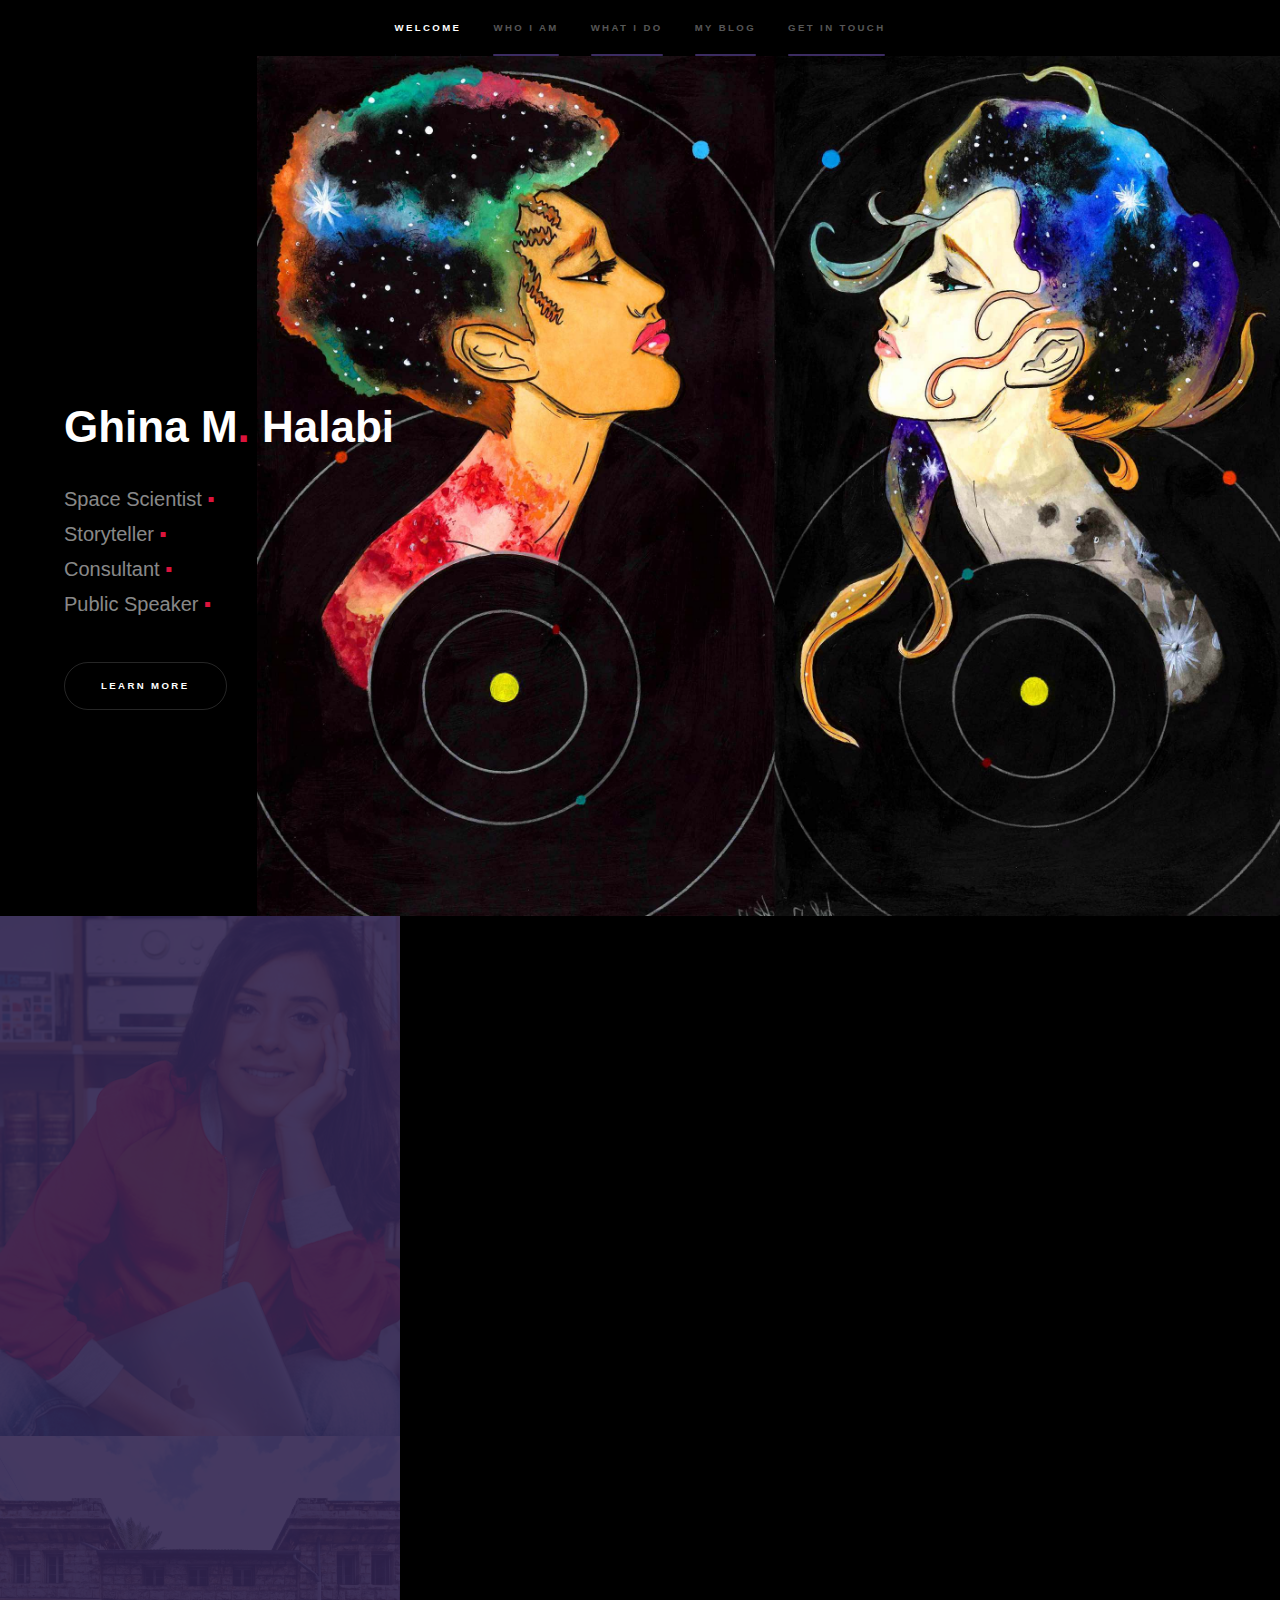
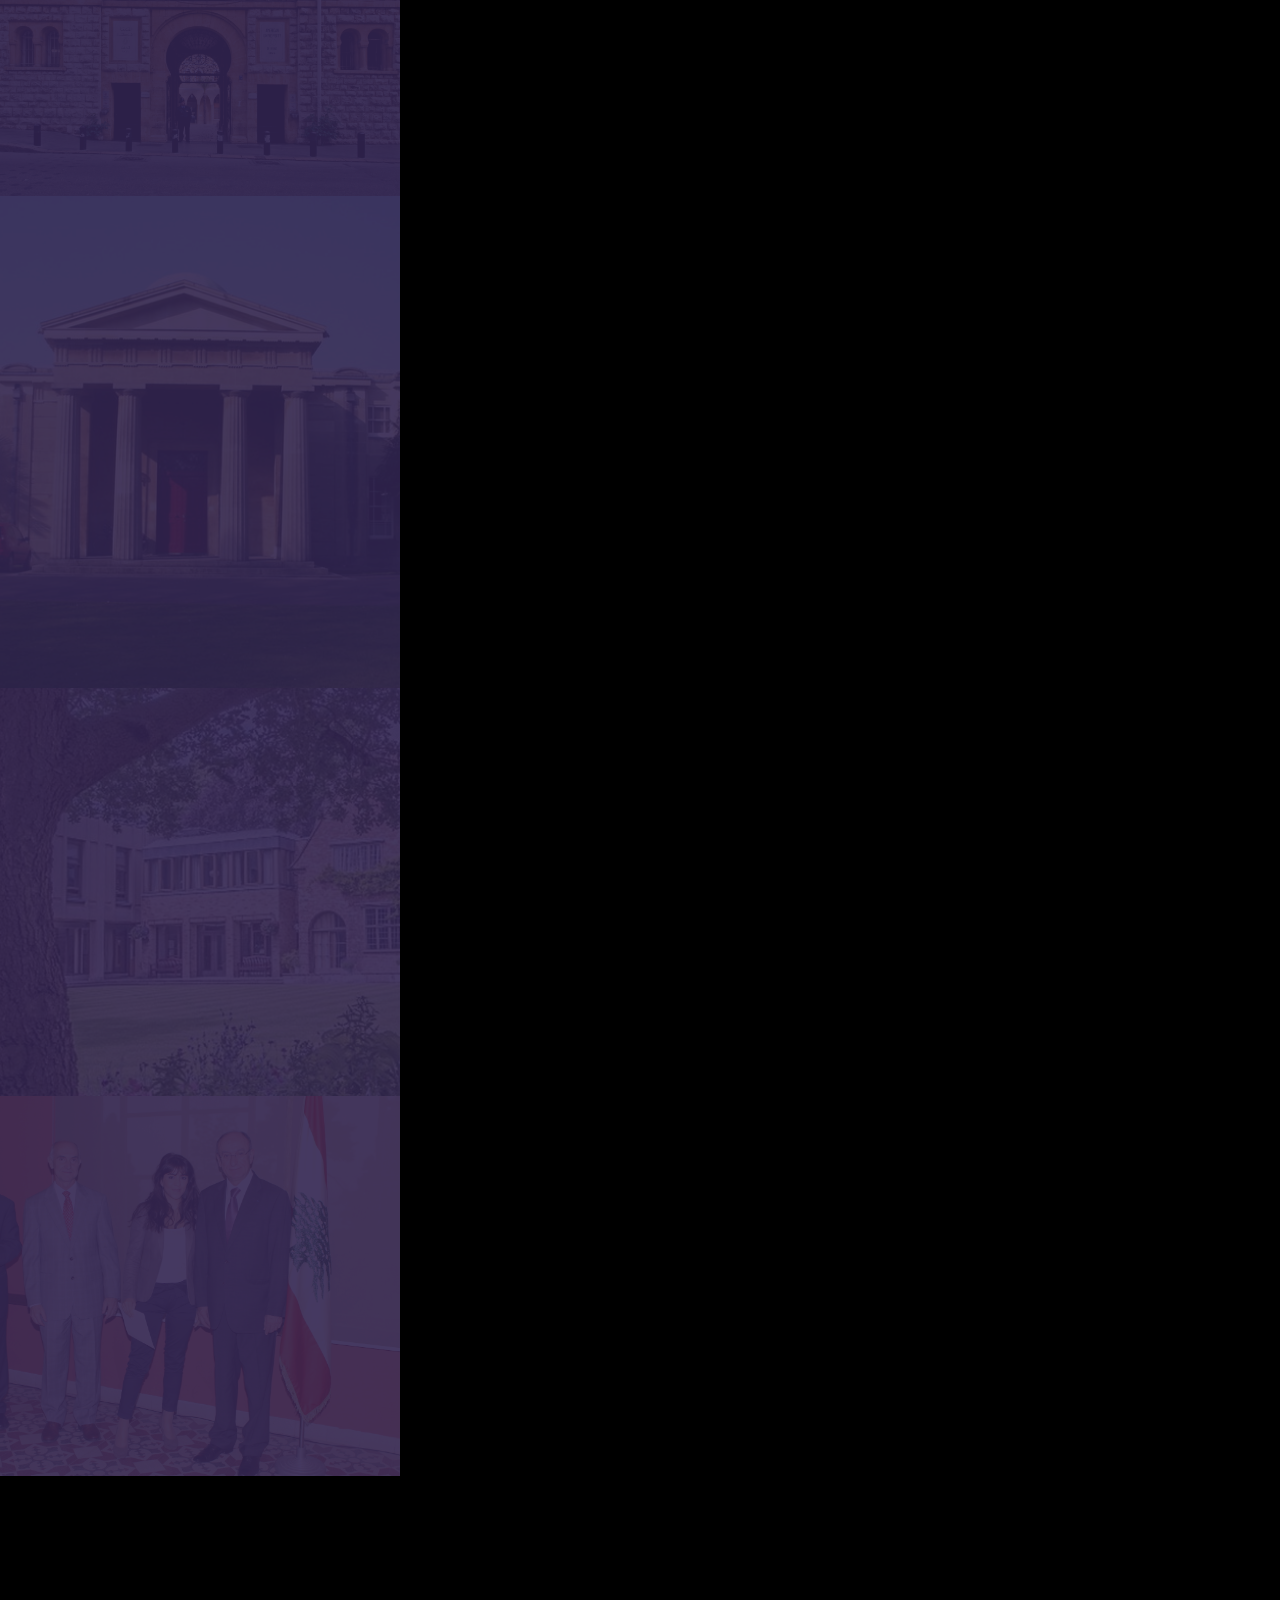
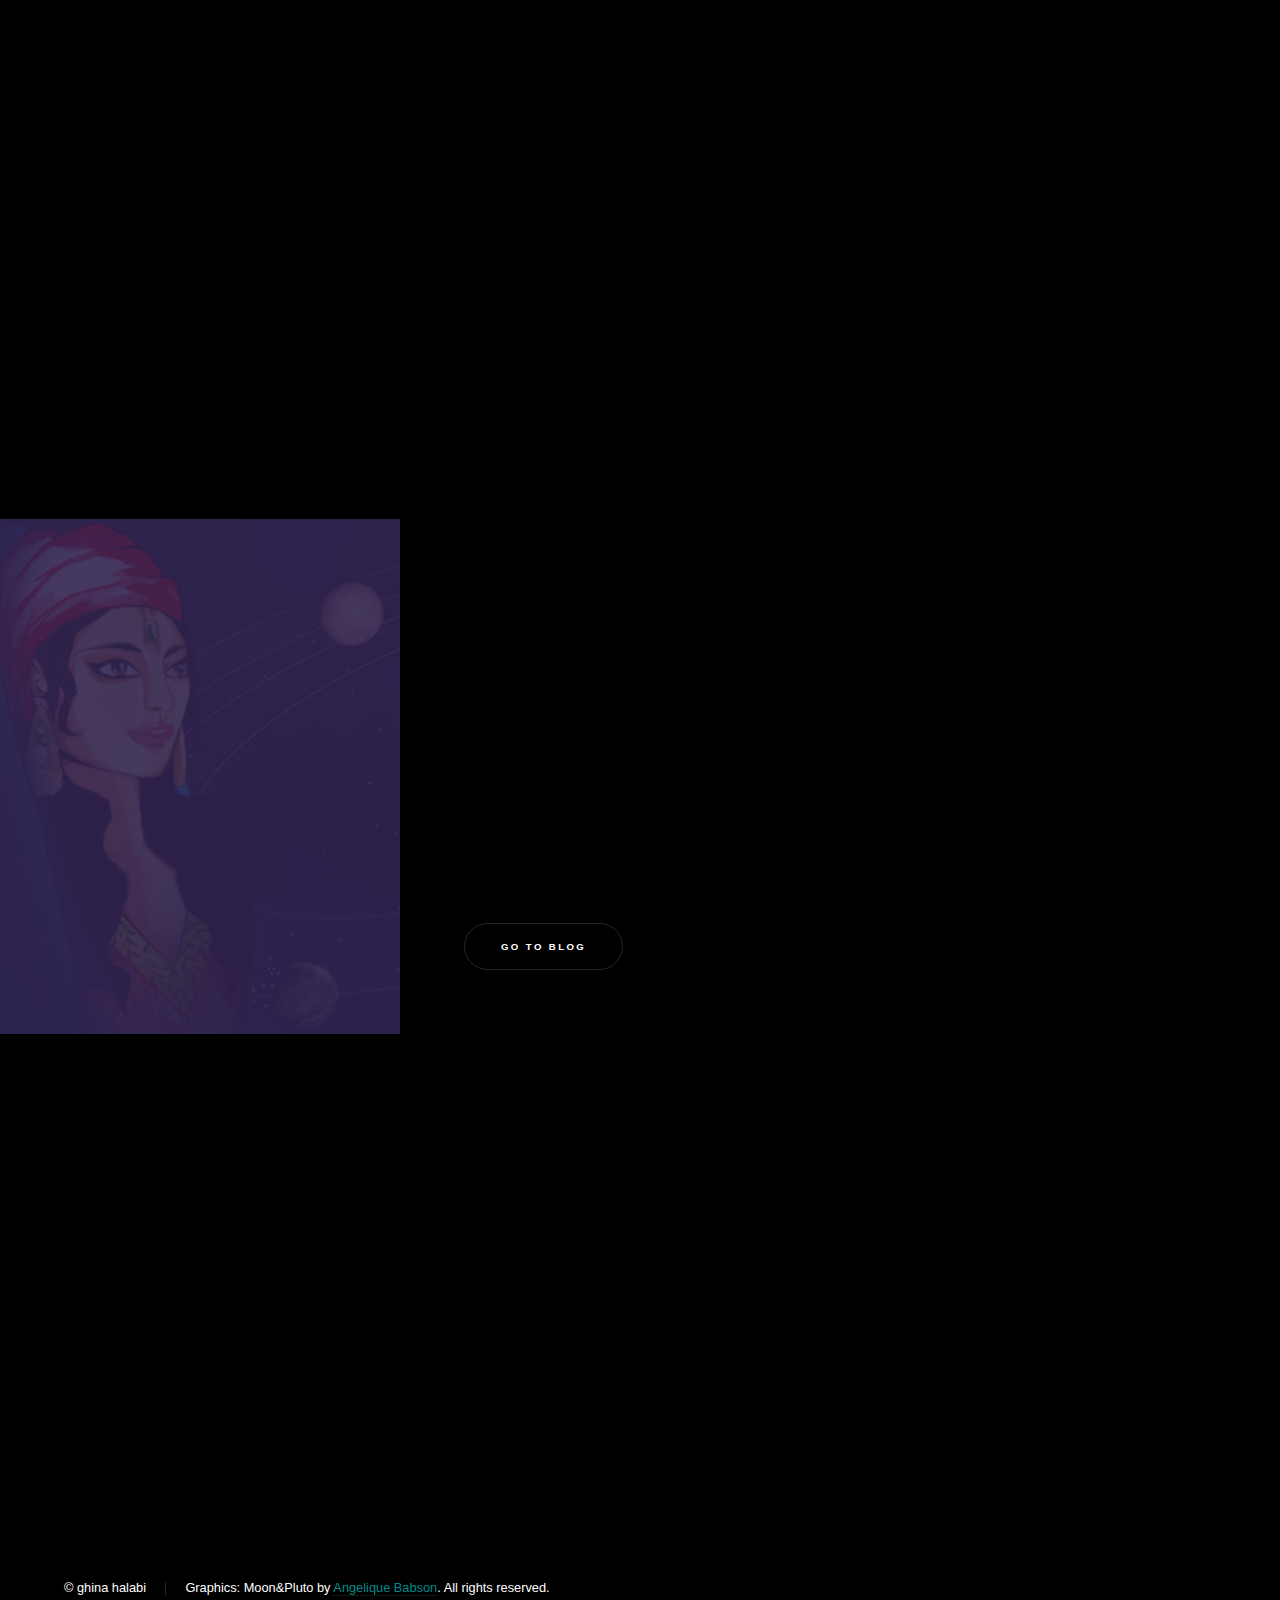
==== index.html @ 8f96b7fb "uodate awards" ====
<!DOCTYPE HTML>
<!--
	Hyperspace by HTML5 UP
	html5up.net | @ajlkn
	Free for personal and commercial use under the CCA 3.0 license (html5up.net/license)
-->
<html>
	<head>
		<title>Ghina M. Halabi</title>
		<meta charset="utf-8" />
		<meta name="viewport" content="width=device-width, initial-scale=1, user-scalable=no" />
		<link rel="stylesheet" href="assets/css/main.css" />
		<noscript><link rel="stylesheet" href="assets/css/noscript.css" /></noscript>
		<link rel="shortcut icon" type="image/x-icon" href="favicon.ico" />
	</head>
	<body class="is-preload">

		<!-- Sidebar -->
			<section id="sidebar">
				<div class="inner">
					<nav>
						<ul>
							<li><a href="#intro">Welcome</a></li>
							<li><a href="#one">Who I am</a></li>
							<li><a href="#two">What I do</a></li>
							<li><a href="#three">My Blog</a></li>
							<li><a href="#four">Get in touch</a></li>
						</ul>
					</nav>
				</div>
			</section>

		<!-- Wrapper -->
			<div id="wrapper">

				<!-- Intro -->
					<section id="intro" class="wrapper style1 fullscreen fade-up">
						<div class="inner">
							<h1><br><br>Ghina M<font color="Crimson">.</font> Halabi</h1>
							<p>Space Scientist <font color="Crimson">&#x25aa;</font><br> Storyteller <font color="Crimson">&#x25aa;</font><br> Consultant <font color="Crimson">&#x25aa;</font><br> Public Speaker <font color="Crimson">&#x25aa;</font></p>
							<ul class="actions">
								<li><a href="#one" class="button scrolly">Learn more</a></li>
							</ul>
						</div>
					</section>

				<!-- One -->
					<section id="one" class="wrapper style2 spotlights">
						<section>
							<a href="#" class="image"><img src="images/pic00.png" alt="" data-position="center center" /></a>
							<div class="content">
								<div class="inner">
									<p>I'm a space scientist exploring stars and their exotic adventures at the Institute of Astronomy, and a Research Fellow at Wolfson College, University of Cambridge. I also coach and consult on communication, public speaking and differentiation strategies with storytelling.<br> Being the first person to obtain a doctorate in astrophysics from a Lebanese institution highlights my duty as a role model and inspires my gender advocacy work in STEM. Always eager to share my knowledge and passion, I'm an educator, mentor and a storyteller on my blog <a href="http://www.shespeaksscience.com" target="_blank"> <font color="DarkCyan"> Scheherazade Speaks Science</font></a>, that was awarded the Cambridge University Public Engagement Starter Fund 2018.<br> Public speaking has been a thrilling and integral part of my professional life.  I'm an invited speaker on the <a href="https://www.youtube.com/watch?v=QgrHu53Dxmg" target="_blank"> <font color="DarkCyan">TEDx stage</font></a>, at the UN, at international astronomy conferences. I give keynote addresses at various interdisciplinary forums, and get frequently featured in the <a href="http://www.ghina.co.uk/media.html" target="_blank"> <font color="DarkCyan">media</font></a> and on <a href="https://businessofstory.com/podcast/female-scientists/" target="_blank"> <font color="DarkCyan">podcast interviews</font></a>.<br>
When not pursuing stellar endeavours 🔭✨, jogging 🏃🏻‍, gardening🌱or making my signature granola🥣, I would be sailing ⛵with my husband in the English wind!</p>

								</div>
							</div>
						</section>
						<section>
							<a href="#" class="image"><img src="images/pic01.jpg" alt="" data-position="center center" /></a>
							<div class="content">
								<div class="inner">
									<h2>EDUCATION</h2>
									<p>Ph.D. in Astrophysics, <a href="http://www.aub.edu.lb/" target="_blank"> <font color="DarkCyan"> American University of Beirut</font></a><br>
								MSc. in Physics,  <a href="http://www.aub.edu.lb/" target="_blank"> <font color="DarkCyan"> American University of Beirut</font></a><br>
								BSc. in Physics &amp Mathematics,  <a href="https://www.ul.edu.lb/" target="_blank"> <font color="DarkCyan"> Lebanese University</font></a>
				</p><p align="left"><font color="LightSlateGray" size="2"> <i>Image: American University of Beirut</font></i></font></p>

								</div>
							</div>
						</section>
						<section>
							<a href="#" class="image"><img src="images/pic02.jpg" alt="" data-position="top center" /></a>
							<div class="content">
								<div class="inner">
									<h2>WORK</h2>
									PRESENT<br>
										Research Scientist, <a href="http://www.ast.cam.ac.uk/" target="_blank"> <font color="DarkCyan"> Institute of Astronomy, University of Cambridge</font></a><br>
									  Masters Project Supervisor,  <a href="http://www.ast.cam.ac.uk/" target="_blank"> <font color="DarkCyan"> Institute of Astronomy, University of Cambridge</font></a><br>
										Course Supervisor,  <a href="https://www.chu.cam.ac.uk/" target="_blank"> <font color="DarkCyan"> Churchill College, University of Cambridge</font></a><br>
 									<br>
									PAST<br>
									Lecturer &amp Research Fellow,  <a href="http://www.aub.edu.lb/" target="_blank"> <font color="DarkCyan"> American University of Beirut</font></a><br>
								  Physics course &amp lab instructor,  <a href="http://www.aub.edu.lb/" target="_blank"> <font color="DarkCyan"> American University of Beirut</font></a><br>
								  Physics lab instructor,  <a href="http://www.lau.edu.lb/" target="_blank"> <font color="DarkCyan"> Lebanese American University</font></a><br>
			      			<br>
								<p align="left"><font color="LightSlateGray" size="2"> <i>Image: Institute of Astronomy, Observatory building</i></font></p>

								</div>
							</div>
						</section>
						<section>
							<a href="#" class="image"><img src="images/pic03.jpg" alt="" data-position="25% 25%" /></a>
							<div class="content">
								<div class="inner">
									<h2>PROFESSIONAL ASSOCIATIONS</h2>
									Junior Research Fellow,  <a href="http://www.wolfson.cam.ac.uk/" target="_blank"> <font color="DarkCyan"> Wolfson College, University of Cambridge</font></a><br>
								  Royal Astronomical Society Fellow,  <a href="https://www.ras.org.uk/" target="_blank"> <font color="DarkCyan"> Royal Astronomical Society</font></a><br>
 									University Representation &amp Policy Officer (STEM),  <a href="http://www.pdoc.cam.ac.uk/" target="_blank"> <font color="DarkCyan"> Postdocs of Cambridge Society</font></a><br>
							    Equality &amp Diversity Committee Member,  <a href="http://www.ast.cam.ac.uk/" target="_blank"> <font color="DarkCyan"> Institute of Astronomy</font></a><br>
							    IoA/Kavli Astro-Postdoc Committee Co-Chair &amp Founding Member,  <a href="https://sites.google.com/site/ioapostdocinfo/" target="_blank"> <font color="DarkCyan"> Postdocs at IoA</font></a><br>
								  Senior Associate,  <a href="https://www.chu.cam.ac.uk/" target="_blank"> <font color="DarkCyan"> Churchill College, University of Cambridge</font></a><br>
									<br>
									<p align="left"><font color="LightSlateGray" size="2"> <i>Image: Wolfson College</i></font></p>
									<!--<ul class="actions">
										<li><a href="generic.html" class="button">Learn more</a></li>
									</ul> -->
								</div>
							</div>
						</section>
						<section>
							<a href="#" class="image"><img src="images/pic04.jpeg" alt="" data-position="25% 25%" /></a>
							<div class="content">
								<div class="inner">
									<h2>AWARDS &amp RESEARCH GRANTS</h2>
									Public Engagement Starter Fund Award 2018, <a href="https://www.cam.ac.uk/public-engagement/information-for-staff-and-students/public-engagement-starter-fund-0" target="_blank"> <font color="DarkCyan">University of Cambridge </font></a><br>
									Doctoral Studies Award at the American University of Beirut,  <a href="http://www.cnrs.edu.lb/english/home" target="_blank"> <font color="DarkCyan">National Council for Scientific Research-Lebanon (CNRS-L)</font></a><br>
								  Doctoral research grants,  <a href="http://www.cnrs.edu.lb/english/home" target="_blank"> <font color="DarkCyan">National Council for Scientific Research-Lebanon (CNRS-L)</font></a><br>
 									Graduate Assistantship,  <a href="http://www.aub.edu.lb/" target="_blank"> <font color="DarkCyan">American University of Beirut</font></a><br>
							    <br>
									<p align="left"><font color="LightSlateGray" size="2"> <i>Image: Award ceremony with AUB President and CNRS Secretary-General</i></font></p>
									<!--<ul class="actions">
										<li><a href="generic.html" class="button">Learn more</a></li>
									</ul> -->
								</div>
							</div>
						</section>
					</section>

				<!-- Two -->
					<section id="two" class="wrapper style3 fade-up">
						<div class="inner">
							<h2>What I do</h2>
									<div class="features">
								<section>
									<span class="icon major fa-star-o"></span>
									<!-- <h3>Research</h3> -->
									<ul class="actions">
										<li><a href="research.html" class="button">Research</a></li>
									</ul></section>

								<section>
									<span class="icon major fa-balance-scale"></span>
									<!-- <h3>Gender Equality</h3> -->
									<ul class="actions">
										<li><a href="advocacy.html" class="button">Gender Advocacy</a></li>
									</ul>
								</section>
								<section>
									<span class="icon major fa-microphone"></span>
									<!-- <h3>Public Speaking</h3>-->
									<ul class="actions">
										<li><a href="speaking.html" class="button">Public Speaking</a></li>
									</ul>
								</section>
								<section>
									<span class="icon major fa-newspaper-o"></span>
									<!-- <h3>Gallery</h3> -->
									<ul class="actions">
										<li><a href="media.html" class="button">In the Media</a></li>
									</ul>
								</section>
								<section>
									<span class="icon major fa-book"></span>
									<!-- <h3>Teaching</h3> -->
									<ul class="actions">
										<li><a href="teaching.html" class="button">Teaching</a></li>
									</ul>
								</section>
								<section>
									<span class="icon major fa-slideshare"></span>
									<!-- <h3>Service &amp Engagement</h3> -->
									<ul class="actions">
										<li><a href="service.html" class="button">Service &amp Engagement</a></li>
									</ul>
								</section>
							</div>

						</div>
					</section>

					<!-- Three -->
						<section id="three" class="wrapper style2 spotlights">
							<section>
								<a href="#" class="image"><img src="images/pic05.jpg" alt="" data-position="center center" /></a>
								<div class="content">
									<div class="inner">
										<h2>Scheherazade Speaks Science</h2>
										<p>... is a science storytelling platform that aims to promote the visibility of women scientists and humanise science communication. It was awarded the Cambridge University Public Engagement Starter Fund 2018. <br>
											I write <a href="http://www.shespeaksscience.com/category/astronomy/" target="_blank"> <font color="DarkCyan"> stories about space</font></a> through a narrative format that makes it accessible and engaging to a wider audience, and invite contributions from women scientists in all STEM fields.<br>
											In the tales of<a href="https://en.wikipedia.org/wiki/One_Thousand_and_One_Nights" target="_blank"> <font color="DarkCyan"> One Thousand and One Nights</font></a>, Scheherazade the storyteller saves her life and the lives of other women with the power of story. In the 21st century, by engaging the public with her science she will spare herself and other women from the injustice of bias and inequality.<br>
										 </p>
									</div>
									<ul class="actions">
										<li><a href="http://www.shespeaksscience.com/" target="_blank" class="button">Go to blog</a></li>
									</ul>
								</div>
							</section>

						</section>

				<!-- Four -->
					<section id="four" class="wrapper style1 fade-up">
						<div class="inner">
							<h2>Let's connect</h2>
							<ul class="contact">
								<li>
									<h3>Address</h3>
									<span>Institute of Astronomy, Madingley Road <br />
									Cambridge, CB3 0HA<br />
									UK</span>
								</li>
								<li>
									<h3>Email</h3>
									<a href="mailto:contact [at] ghina.co.uk" rel="nofollow" onclick="this.href='mailto:'+'contact'+'@'+'ghina.co.uk'">contact@ghina.co.uk</a>
								</li>
								<!--<li>
									<h3>Phone</h3>
									<span>+44 (0) 1223 766691</span>
								</li>-->
								<li>
									<h3>Social</h3>
									<ul class="icons">
										<li><a href="https://www.facebook.com/ghina.m.halabi" class="fa-facebook"><span class="label">Facebook</span></a></li>
										<li><a href="mailto:ghina.m.halabi [at] gmail.com"  rel="nofollow" onclick="this.href='mailto:'+'ghina.m.halabi'+'@'+'gmail.com'" class="icon alt fa-envelope"><span class="label">Email</span></a></li>
										<li><a href="https://www.linkedin.com/in/ghinamhalabi/" class="fa-linkedin"><span class="label">LinkedIn</span></a></li>
										<li><a href="https://twitter.com/Dr_GhinaHalabi" class="fa-twitter"><span class="label">Twitter</span></a></li>
									</ul>
								</li>
							</ul>


						</div>
					</section>

			</div>

		<!-- Footer -->
			<footer id="footer" class="wrapper style1-alt">
				<div class="inner">
					<ul class="menu">
						<li><font color="white">&copy; ghina halabi</li><li>Graphics: Moon&ampPluto by <a href="https://society6.com/adrazte" target="_blank"> <font color="DarkCyan">Angelique Babson</font></a>. All rights reserved.</font></li>
					</ul>
				</div>
			</footer>

		<!-- Scripts -->
			<script src="assets/js/jquery.min.js"></script>
			<script src="assets/js/jquery.scrollex.min.js"></script>
			<script src="assets/js/jquery.scrolly.min.js"></script>
			<script src="assets/js/browser.min.js"></script>
			<script src="assets/js/breakpoints.min.js"></script>
			<script src="assets/js/util.js"></script>
			<script src="assets/js/main.js"></script>
			<!-- GA script -->
			<script>
				(function(i,s,o,g,r,a,m){i['GoogleAnalyticsObject']=r;i[r]=i[r]||function(){
				(i[r].q=i[r].q||[]).push(arguments)},i[r].l=1*new Date();a=s.createElement(o),
				m=s.getElementsByTagName(o)[0];a.async=1;a.src=g;m.parentNode.insertBefore(a,m)
				})(window,document,'script','https://www.google-analytics.com/analytics.js','ga');

				ga('create', 'UA-103970361-1', 'auto');
				ga('send', 'pageview');

			</script>
	</body>
</html>
---- assets/css/main.css ----
@import url(font-awesome.min.css);

/*
	Hyperspace by HTML5 UP
	html5up.net | @ajlkn
	Free for personal and commercial use under the CCA 3.0 license (html5up.net/license)
*/

html, body, div, span, applet, object,
iframe, h1, h2, h3, h4, h5, h6, p, blockquote,
pre, a, abbr, acronym, address, big, cite,
code, del, dfn, em, img, ins, kbd, q, s, samp,
small, strike, strong, sub, sup, tt, var, b,
u, i, center, dl, dt, dd, ol, ul, li, fieldset,
form, label, legend, table, caption, tbody,
tfoot, thead, tr, th, td, article, aside,
canvas, details, embed, figure, figcaption,
footer, header, hgroup, menu, nav, output, ruby,
section, summary, time, mark, audio, video {
	margin: 0;
	padding: 0;
	border: 0;
	font-size: 100%;
	font: inherit;
	vertical-align: baseline;}

article, aside, details, figcaption, figure,
footer, header, hgroup, menu, nav, section {
	display: block;}

body {
	line-height: 1;
}

ol, ul {
	list-style: none;
}

blockquote, q {
	quotes: none;
}

	blockquote:before, blockquote:after, q:before, q:after {
		content: '';
		content: none;
	}

table {
	border-collapse: collapse;
	border-spacing: 0;
}

body {
	-webkit-text-size-adjust: none;
}

mark {
	background-color: transparent;
	color: inherit;
}

input::-moz-focus-inner {
	border: 0;
	padding: 0;
}

input, select, textarea {
	-moz-appearance: none;
	-webkit-appearance: none;
	-ms-appearance: none;
	appearance: none;
}

/* Basic */

	@-ms-viewport {
		width: device-width;
	}

	body {
		-ms-overflow-style: scrollbar;
	}

	@media screen and (max-width: 480px) {

		html, body {
			min-width: 320px;
		}

	}

	html {
		box-sizing: border-box;
	}

	*, *:before, *:after {
		box-sizing: inherit;
	}

	body {
		background: #312450;
	}

		body.is-preload *, body.is-preload *:before, body.is-preload *:after {
			-moz-animation: none !important;
			-webkit-animation: none !important;
			-ms-animation: none !important;
			animation: none !important;
			-moz-transition: none !important;
			-webkit-transition: none !important;
			-ms-transition: none !important;
			transition: none !important;
		}

/* Type */

	body, input, select, textarea {
		color: rgba(255, 255, 255, 0.55);
		font-family: Arial, Helvetica, sans-serif;
		font-size: 16.5pt;
		font-weight: normal;
		line-height: 1.75;
	}

		@media screen and (max-width: 1680px) {

			body, input, select, textarea {
				font-size: 13pt;
			}

		}

		@media screen and (max-width: 1280px) {

			body, input, select, textarea {
				font-size: 12pt;
			}

		}

		@media screen and (max-width: 360px) {

			body, input, select, textarea {
				font-size: 11pt;
			}

		}

	a {
		-moz-transition: color 0.2s ease, border-bottom-color 0.2s ease;
		-webkit-transition: color 0.2s ease, border-bottom-color 0.2s ease;
		-ms-transition: color 0.2s ease, border-bottom-color 0.2s ease;
		transition: color 0.2s ease, border-bottom-color 0.2s ease;
		border-bottom: dotted 1px rgba(255, 255, 255, 0.35);
		color: inherit;
		text-decoration: none;
	}

		a:hover {
			border-bottom-color: transparent;
			color: #ffffff;
		}

	strong, b {
		color: #ffffff;
		font-weight: bold;
	}

	em, i {
		font-style: italic;
	}

	p {
		margin: 0 0 2em 0;
	}

	h1, h2, h3, h4, h5, h6 {
		color: #ffffff;
		font-weight: bold;
		line-height: 1.5;
		margin: 0 0 0.5em 0;
	}

		h1 a, h2 a, h3 a, h4 a, h5 a, h6 a {
			color: inherit;
			text-decoration: none;
		}

	h1 {
		font-size: 2.75em;
	}

		h1.major {
			margin: 0 0 1.3em 0;
			position: relative;
			padding-bottom: 0.35em;
		}

			h1.major:after {
				background-image: -moz-linear-gradient(to right, #5e42a6, #b74e91);
				background-image: -webkit-linear-gradient(to right, #5e42a6, #b74e91);
				background-image: -ms-linear-gradient(to right, #5e42a6, #b74e91);
				background-image: linear-gradient(to right, #5e42a6, #b74e91);
				-moz-transition: max-width 0.2s ease;
				-webkit-transition: max-width 0.2s ease;
				-ms-transition: max-width 0.2s ease;
				transition: max-width 0.2s ease;
				border-radius: 0.2em;
				bottom: 0;
				content: '';
				height: 0.05em;
				position: absolute;
				right: 0;
				width: 100%;
			}

	h2 {
		font-size: 1.75em;
	}

	h3 {
		font-size: 1.1em;
	}

	h4 {
		font-size: 1em;
	}

	h5 {
		font-size: 0.8em;
	}

	h6 {
		font-size: 0.6em;
	}

	@media screen and (max-width: 736px) {

		h1 {
			font-size: 2em;
		}

		h2 {
			font-size: 1.25em;
		}

		h3 {
			font-size: 1em;
		}

		h4 {
			font-size: 0.8em;
		}

		h5 {
			font-size: 0.6em;
		}

		h6 {
			font-size: 0.6em;
		}

	}

	sub {
		font-size: 0.8em;
		position: relative;
		top: 0.5em;
	}

	sup {
		font-size: 0.8em;
		position: relative;
		top: -0.5em;
	}

	blockquote {
		border-left: solid 4px rgba(255, 255, 255, 0.15);
		font-style: italic;
		margin: 0 0 2em 0;
		padding: 0.5em 0 0.5em 2em;
	}

	code {
		background: rgba(255, 255, 255, 0.05);
		border-radius: 0.25em;
		border: solid 1px rgba(255, 255, 255, 0.15);
		font-family: "Courier New", monospace;
		font-size: 0.9em;
		margin: 0 0.25em;
		padding: 0.25em 0.65em;
	}

	pre {
		-webkit-overflow-scrolling: touch;
		font-family: "Courier New", monospace;
		font-size: 0.9em;
		margin: 0 0 2em 0;
	}

		pre code {
			display: block;
			line-height: 1.75em;
			padding: 1em 1.5em;
			overflow-x: auto;
		}

	hr {
		border: 0;
		border-bottom: solid 1px rgba(255, 255, 255, 0.15);
		margin: 2em 0;
	}

		hr.major {
			margin: 3em 0;
		}

	.align-left {
		text-align: left;
	}

	.align-center {
		text-align: center;
	}

	.align-right {
		text-align: right;
	}

/* Row */

	.row {
		display: flex;
		flex-wrap: wrap;
		box-sizing: border-box;
		align-items: stretch;
	}

		.row > * {
			box-sizing: border-box;
		}

		.row.gtr-uniform > * > :last-child {
			margin-bottom: 0;
		}

		.row.aln-left {
			justify-content: flex-start;
		}

		.row.aln-center {
			justify-content: center;
		}

		.row.aln-right {
			justify-content: flex-end;
		}

		.row.aln-top {
			align-items: flex-start;
		}

		.row.aln-middle {
			align-items: center;
		}

		.row.aln-bottom {
			align-items: flex-end;
		}

		.row > .imp {
			order: -1;
		}

		.row > .col-1 {
			width: 8.3333333333%;
		}

		.row > .off-1 {
			margin-left: 8.3333333333%;
		}

		.row > .col-2 {
			width: 16.6666666667%;
		}

		.row > .off-2 {
			margin-left: 16.6666666667%;
		}

		.row > .col-3 {
			width: 25%;
		}

		.row > .off-3 {
			margin-left: 25%;
		}

		.row > .col-4 {
			width: 33.3333333333%;
		}

		.row > .off-4 {
			margin-left: 33.3333333333%;
		}

		.row > .col-5 {
			width: 41.6666666667%;
		}

		.row > .off-5 {
			margin-left: 41.6666666667%;
		}

		.row > .col-6 {
			width: 50%;
		}

		.row > .off-6 {
			margin-left: 50%;
		}

		.row > .col-7 {
			width: 58.3333333333%;
		}

		.row > .off-7 {
			margin-left: 58.3333333333%;
		}

		.row > .col-8 {
			width: 66.6666666667%;
		}

		.row > .off-8 {
			margin-left: 66.6666666667%;
		}

		.row > .col-9 {
			width: 75%;
		}

		.row > .off-9 {
			margin-left: 75%;
		}

		.row > .col-10 {
			width: 83.3333333333%;
		}

		.row > .off-10 {
			margin-left: 83.3333333333%;
		}

		.row > .col-11 {
			width: 91.6666666667%;
		}

		.row > .off-11 {
			margin-left: 91.6666666667%;
		}

		.row > .col-12 {
			width: 100%;
		}

		.row > .off-12 {
			margin-left: 100%;
		}

		.row.gtr-0 {
			margin-top: 0;
			margin-left: 0em;
		}

			.row.gtr-0 > * {
				padding: 0 0 0 0em;
			}

			.row.gtr-0.gtr-uniform {
				margin-top: 0em;
			}

				.row.gtr-0.gtr-uniform > * {
					padding-top: 0em;
				}

		.row.gtr-25 {
			margin-top: 0;
			margin-left: -0.375em;
		}

			.row.gtr-25 > * {
				padding: 0 0 0 0.375em;
			}

			.row.gtr-25.gtr-uniform {
				margin-top: -0.375em;
			}

				.row.gtr-25.gtr-uniform > * {
					padding-top: 0.375em;
				}

		.row.gtr-50 {
			margin-top: 0;
			margin-left: -0.75em;
		}

			.row.gtr-50 > * {
				padding: 0 0 0 0.75em;
			}

			.row.gtr-50.gtr-uniform {
				margin-top: -0.75em;
			}

				.row.gtr-50.gtr-uniform > * {
					padding-top: 0.75em;
				}

		.row {
			margin-top: 0;
			margin-left: -1.5em;
		}

			.row > * {
				padding: 0 0 0 1.5em;
			}

			.row.gtr-uniform {
				margin-top: -1.5em;
			}

				.row.gtr-uniform > * {
					padding-top: 1.5em;
				}

		.row.gtr-150 {
			margin-top: 0;
			margin-left: -2.25em;
		}

			.row.gtr-150 > * {
				padding: 0 0 0 2.25em;
			}

			.row.gtr-150.gtr-uniform {
				margin-top: -2.25em;
			}

				.row.gtr-150.gtr-uniform > * {
					padding-top: 2.25em;
				}

		.row.gtr-200 {
			margin-top: 0;
			margin-left: -3em;
		}

			.row.gtr-200 > * {
				padding: 0 0 0 3em;
			}

			.row.gtr-200.gtr-uniform {
				margin-top: -3em;
			}

				.row.gtr-200.gtr-uniform > * {
					padding-top: 3em;
				}

		@media screen and (max-width: 1680px) {

			.row {
				display: flex;
				flex-wrap: wrap;
				box-sizing: border-box;
				align-items: stretch;
			}

				.row > * {
					box-sizing: border-box;
				}

				.row.gtr-uniform > * > :last-child {
					margin-bottom: 0;
				}

				.row.aln-left {
					justify-content: flex-start;
				}

				.row.aln-center {
					justify-content: center;
				}

				.row.aln-right {
					justify-content: flex-end;
				}

				.row.aln-top {
					align-items: flex-start;
				}

				.row.aln-middle {
					align-items: center;
				}

				.row.aln-bottom {
					align-items: flex-end;
				}

				.row > .imp-xlarge {
					order: -1;
				}

				.row > .col-1-xlarge {
					width: 8.3333333333%;
				}

				.row > .off-1-xlarge {
					margin-left: 8.3333333333%;
				}

				.row > .col-2-xlarge {
					width: 16.6666666667%;
				}

				.row > .off-2-xlarge {
					margin-left: 16.6666666667%;
				}

				.row > .col-3-xlarge {
					width: 25%;
				}

				.row > .off-3-xlarge {
					margin-left: 25%;
				}

				.row > .col-4-xlarge {
					width: 33.3333333333%;
				}

				.row > .off-4-xlarge {
					margin-left: 33.3333333333%;
				}

				.row > .col-5-xlarge {
					width: 41.6666666667%;
				}

				.row > .off-5-xlarge {
					margin-left: 41.6666666667%;
				}

				.row > .col-6-xlarge {
					width: 50%;
				}

				.row > .off-6-xlarge {
					margin-left: 50%;
				}

				.row > .col-7-xlarge {
					width: 58.3333333333%;
				}

				.row > .off-7-xlarge {
					margin-left: 58.3333333333%;
				}

				.row > .col-8-xlarge {
					width: 66.6666666667%;
				}

				.row > .off-8-xlarge {
					margin-left: 66.6666666667%;
				}

				.row > .col-9-xlarge {
					width: 75%;
				}

				.row > .off-9-xlarge {
					margin-left: 75%;
				}

				.row > .col-10-xlarge {
					width: 83.3333333333%;
				}

				.row > .off-10-xlarge {
					margin-left: 83.3333333333%;
				}

				.row > .col-11-xlarge {
					width: 91.6666666667%;
				}

				.row > .off-11-xlarge {
					margin-left: 91.6666666667%;
				}

				.row > .col-12-xlarge {
					width: 100%;
				}

				.row > .off-12-xlarge {
					margin-left: 100%;
				}

				.row.gtr-0 {
					margin-top: 0;
					margin-left: 0em;
				}

					.row.gtr-0 > * {
						padding: 0 0 0 0em;
					}

					.row.gtr-0.gtr-uniform {
						margin-top: 0em;
					}

						.row.gtr-0.gtr-uniform > * {
							padding-top: 0em;
						}

				.row.gtr-25 {
					margin-top: 0;
					margin-left: -0.375em;
				}

					.row.gtr-25 > * {
						padding: 0 0 0 0.375em;
					}

					.row.gtr-25.gtr-uniform {
						margin-top: -0.375em;
					}

						.row.gtr-25.gtr-uniform > * {
							padding-top: 0.375em;
						}

				.row.gtr-50 {
					margin-top: 0;
					margin-left: -0.75em;
				}

					.row.gtr-50 > * {
						padding: 0 0 0 0.75em;
					}

					.row.gtr-50.gtr-uniform {
						margin-top: -0.75em;
					}

						.row.gtr-50.gtr-uniform > * {
							padding-top: 0.75em;
						}

				.row {
					margin-top: 0;
					margin-left: -1.5em;
				}

					.row > * {
						padding: 0 0 0 1.5em;
					}

					.row.gtr-uniform {
						margin-top: -1.5em;
					}

						.row.gtr-uniform > * {
							padding-top: 1.5em;
						}

				.row.gtr-150 {
					margin-top: 0;
					margin-left: -2.25em;
				}

					.row.gtr-150 > * {
						padding: 0 0 0 2.25em;
					}

					.row.gtr-150.gtr-uniform {
						margin-top: -2.25em;
					}

						.row.gtr-150.gtr-uniform > * {
							padding-top: 2.25em;
						}

				.row.gtr-200 {
					margin-top: 0;
					margin-left: -3em;
				}

					.row.gtr-200 > * {
						padding: 0 0 0 3em;
					}

					.row.gtr-200.gtr-uniform {
						margin-top: -3em;
					}

						.row.gtr-200.gtr-uniform > * {
							padding-top: 3em;
						}

		}

		@media screen and (max-width: 1280px) {

			.row {
				display: flex;
				flex-wrap: wrap;
				box-sizing: border-box;
				align-items: stretch;
			}

				.row > * {
					box-sizing: border-box;
				}

				.row.gtr-uniform > * > :last-child {
					margin-bottom: 0;
				}

				.row.aln-left {
					justify-content: flex-start;
				}

				.row.aln-center {
					justify-content: center;
				}

				.row.aln-right {
					justify-content: flex-end;
				}

				.row.aln-top {
					align-items: flex-start;
				}

				.row.aln-middle {
					align-items: center;
				}

				.row.aln-bottom {
					align-items: flex-end;
				}

				.row > .imp-large {
					order: -1;
				}

				.row > .col-1-large {
					width: 8.3333333333%;
				}

				.row > .off-1-large {
					margin-left: 8.3333333333%;
				}

				.row > .col-2-large {
					width: 16.6666666667%;
				}

				.row > .off-2-large {
					margin-left: 16.6666666667%;
				}

				.row > .col-3-large {
					width: 25%;
				}

				.row > .off-3-large {
					margin-left: 25%;
				}

				.row > .col-4-large {
					width: 33.3333333333%;
				}

				.row > .off-4-large {
					margin-left: 33.3333333333%;
				}

				.row > .col-5-large {
					width: 41.6666666667%;
				}

				.row > .off-5-large {
					margin-left: 41.6666666667%;
				}

				.row > .col-6-large {
					width: 50%;
				}

				.row > .off-6-large {
					margin-left: 50%;
				}

				.row > .col-7-large {
					width: 58.3333333333%;
				}

				.row > .off-7-large {
					margin-left: 58.3333333333%;
				}

				.row > .col-8-large {
					width: 66.6666666667%;
				}

				.row > .off-8-large {
					margin-left: 66.6666666667%;
				}

				.row > .col-9-large {
					width: 75%;
				}

				.row > .off-9-large {
					margin-left: 75%;
				}

				.row > .col-10-large {
					width: 83.3333333333%;
				}

				.row > .off-10-large {
					margin-left: 83.3333333333%;
				}

				.row > .col-11-large {
					width: 91.6666666667%;
				}

				.row > .off-11-large {
					margin-left: 91.6666666667%;
				}

				.row > .col-12-large {
					width: 100%;
				}

				.row > .off-12-large {
					margin-left: 100%;
				}

				.row.gtr-0 {
					margin-top: 0;
					margin-left: 0em;
				}

					.row.gtr-0 > * {
						padding: 0 0 0 0em;
					}

					.row.gtr-0.gtr-uniform {
						margin-top: 0em;
					}

						.row.gtr-0.gtr-uniform > * {
							padding-top: 0em;
						}

				.row.gtr-25 {
					margin-top: 0;
					margin-left: -0.375em;
				}

					.row.gtr-25 > * {
						padding: 0 0 0 0.375em;
					}

					.row.gtr-25.gtr-uniform {
						margin-top: -0.375em;
					}

						.row.gtr-25.gtr-uniform > * {
							padding-top: 0.375em;
						}

				.row.gtr-50 {
					margin-top: 0;
					margin-left: -0.75em;
				}

					.row.gtr-50 > * {
						padding: 0 0 0 0.75em;
					}

					.row.gtr-50.gtr-uniform {
						margin-top: -0.75em;
					}

						.row.gtr-50.gtr-uniform > * {
							padding-top: 0.75em;
						}

				.row {
					margin-top: 0;
					margin-left: -1.5em;
				}

					.row > * {
						padding: 0 0 0 1.5em;
					}

					.row.gtr-uniform {
						margin-top: -1.5em;
					}

						.row.gtr-uniform > * {
							padding-top: 1.5em;
						}

				.row.gtr-150 {
					margin-top: 0;
					margin-left: -2.25em;
				}

					.row.gtr-150 > * {
						padding: 0 0 0 2.25em;
					}

					.row.gtr-150.gtr-uniform {
						margin-top: -2.25em;
					}

						.row.gtr-150.gtr-uniform > * {
							padding-top: 2.25em;
						}

				.row.gtr-200 {
					margin-top: 0;
					margin-left: -3em;
				}

					.row.gtr-200 > * {
						padding: 0 0 0 3em;
					}

					.row.gtr-200.gtr-uniform {
						margin-top: -3em;
					}

						.row.gtr-200.gtr-uniform > * {
							padding-top: 3em;
						}

		}

		@media screen and (max-width: 980px) {

			.row {
				display: flex;
				flex-wrap: wrap;
				box-sizing: border-box;
				align-items: stretch;
			}

				.row > * {
					box-sizing: border-box;
				}

				.row.gtr-uniform > * > :last-child {
					margin-bottom: 0;
				}

				.row.aln-left {
					justify-content: flex-start;
				}

				.row.aln-center {
					justify-content: center;
				}

				.row.aln-right {
					justify-content: flex-end;
				}

				.row.aln-top {
					align-items: flex-start;
				}

				.row.aln-middle {
					align-items: center;
				}

				.row.aln-bottom {
					align-items: flex-end;
				}

				.row > .imp-medium {
					order: -1;
				}

				.row > .col-1-medium {
					width: 8.3333333333%;
				}

				.row > .off-1-medium {
					margin-left: 8.3333333333%;
				}

				.row > .col-2-medium {
					width: 16.6666666667%;
				}

				.row > .off-2-medium {
					margin-left: 16.6666666667%;
				}

				.row > .col-3-medium {
					width: 25%;
				}

				.row > .off-3-medium {
					margin-left: 25%;
				}

				.row > .col-4-medium {
					width: 33.3333333333%;
				}

				.row > .off-4-medium {
					margin-left: 33.3333333333%;
				}

				.row > .col-5-medium {
					width: 41.6666666667%;
				}

				.row > .off-5-medium {
					margin-left: 41.6666666667%;
				}

				.row > .col-6-medium {
					width: 50%;
				}

				.row > .off-6-medium {
					margin-left: 50%;
				}

				.row > .col-7-medium {
					width: 58.3333333333%;
				}

				.row > .off-7-medium {
					margin-left: 58.3333333333%;
				}

				.row > .col-8-medium {
					width: 66.6666666667%;
				}

				.row > .off-8-medium {
					margin-left: 66.6666666667%;
				}

				.row > .col-9-medium {
					width: 75%;
				}

				.row > .off-9-medium {
					margin-left: 75%;
				}

				.row > .col-10-medium {
					width: 83.3333333333%;
				}

				.row > .off-10-medium {
					margin-left: 83.3333333333%;
				}

				.row > .col-11-medium {
					width: 91.6666666667%;
				}

				.row > .off-11-medium {
					margin-left: 91.6666666667%;
				}

				.row > .col-12-medium {
					width: 100%;
				}

				.row > .off-12-medium {
					margin-left: 100%;
				}

				.row.gtr-0 {
					margin-top: 0;
					margin-left: 0em;
				}

					.row.gtr-0 > * {
						padding: 0 0 0 0em;
					}

					.row.gtr-0.gtr-uniform {
						margin-top: 0em;
					}

						.row.gtr-0.gtr-uniform > * {
							padding-top: 0em;
						}

				.row.gtr-25 {
					margin-top: 0;
					margin-left: -0.375em;
				}

					.row.gtr-25 > * {
						padding: 0 0 0 0.375em;
					}

					.row.gtr-25.gtr-uniform {
						margin-top: -0.375em;
					}

						.row.gtr-25.gtr-uniform > * {
							padding-top: 0.375em;
						}

				.row.gtr-50 {
					margin-top: 0;
					margin-left: -0.75em;
				}

					.row.gtr-50 > * {
						padding: 0 0 0 0.75em;
					}

					.row.gtr-50.gtr-uniform {
						margin-top: -0.75em;
					}

						.row.gtr-50.gtr-uniform > * {
							padding-top: 0.75em;
						}

				.row {
					margin-top: 0;
					margin-left: -1.5em;
				}

					.row > * {
						padding: 0 0 0 1.5em;
					}

					.row.gtr-uniform {
						margin-top: -1.5em;
					}

						.row.gtr-uniform > * {
							padding-top: 1.5em;
						}

				.row.gtr-150 {
					margin-top: 0;
					margin-left: -2.25em;
				}

					.row.gtr-150 > * {
						padding: 0 0 0 2.25em;
					}

					.row.gtr-150.gtr-uniform {
						margin-top: -2.25em;
					}

						.row.gtr-150.gtr-uniform > * {
							padding-top: 2.25em;
						}

				.row.gtr-200 {
					margin-top: 0;
					margin-left: -3em;
				}

					.row.gtr-200 > * {
						padding: 0 0 0 3em;
					}

					.row.gtr-200.gtr-uniform {
						margin-top: -3em;
					}

						.row.gtr-200.gtr-uniform > * {
							padding-top: 3em;
						}

		}

		@media screen and (max-width: 736px) {

			.row {
				display: flex;
				flex-wrap: wrap;
				box-sizing: border-box;
				align-items: stretch;
			}

				.row > * {
					box-sizing: border-box;
				}

				.row.gtr-uniform > * > :last-child {
					margin-bottom: 0;
				}

				.row.aln-left {
					justify-content: flex-start;
				}

				.row.aln-center {
					justify-content: center;
				}

				.row.aln-right {
					justify-content: flex-end;
				}

				.row.aln-top {
					align-items: flex-start;
				}

				.row.aln-middle {
					align-items: center;
				}

				.row.aln-bottom {
					align-items: flex-end;
				}

				.row > .imp-small {
					order: -1;
				}

				.row > .col-1-small {
					width: 8.3333333333%;
				}

				.row > .off-1-small {
					margin-left: 8.3333333333%;
				}

				.row > .col-2-small {
					width: 16.6666666667%;
				}

				.row > .off-2-small {
					margin-left: 16.6666666667%;
				}

				.row > .col-3-small {
					width: 25%;
				}

				.row > .off-3-small {
					margin-left: 25%;
				}

				.row > .col-4-small {
					width: 33.3333333333%;
				}

				.row > .off-4-small {
					margin-left: 33.3333333333%;
				}

				.row > .col-5-small {
					width: 41.6666666667%;
				}

				.row > .off-5-small {
					margin-left: 41.6666666667%;
				}

				.row > .col-6-small {
					width: 50%;
				}

				.row > .off-6-small {
					margin-left: 50%;
				}

				.row > .col-7-small {
					width: 58.3333333333%;
				}

				.row > .off-7-small {
					margin-left: 58.3333333333%;
				}

				.row > .col-8-small {
					width: 66.6666666667%;
				}

				.row > .off-8-small {
					margin-left: 66.6666666667%;
				}

				.row > .col-9-small {
					width: 75%;
				}

				.row > .off-9-small {
					margin-left: 75%;
				}

				.row > .col-10-small {
					width: 83.3333333333%;
				}

				.row > .off-10-small {
					margin-left: 83.3333333333%;
				}

				.row > .col-11-small {
					width: 91.6666666667%;
				}

				.row > .off-11-small {
					margin-left: 91.6666666667%;
				}

				.row > .col-12-small {
					width: 100%;
				}

				.row > .off-12-small {
					margin-left: 100%;
				}

				.row.gtr-0 {
					margin-top: 0;
					margin-left: 0em;
				}

					.row.gtr-0 > * {
						padding: 0 0 0 0em;
					}

					.row.gtr-0.gtr-uniform {
						margin-top: 0em;
					}

						.row.gtr-0.gtr-uniform > * {
							padding-top: 0em;
						}

				.row.gtr-25 {
					margin-top: 0;
					margin-left: -0.375em;
				}

					.row.gtr-25 > * {
						padding: 0 0 0 0.375em;
					}

					.row.gtr-25.gtr-uniform {
						margin-top: -0.375em;
					}

						.row.gtr-25.gtr-uniform > * {
							padding-top: 0.375em;
						}

				.row.gtr-50 {
					margin-top: 0;
					margin-left: -0.75em;
				}

					.row.gtr-50 > * {
						padding: 0 0 0 0.75em;
					}

					.row.gtr-50.gtr-uniform {
						margin-top: -0.75em;
					}

						.row.gtr-50.gtr-uniform > * {
							padding-top: 0.75em;
						}

				.row {
					margin-top: 0;
					margin-left: -1.5em;
				}

					.row > * {
						padding: 0 0 0 1.5em;
					}

					.row.gtr-uniform {
						margin-top: -1.5em;
					}

						.row.gtr-uniform > * {
							padding-top: 1.5em;
						}

				.row.gtr-150 {
					margin-top: 0;
					margin-left: -2.25em;
				}

					.row.gtr-150 > * {
						padding: 0 0 0 2.25em;
					}

					.row.gtr-150.gtr-uniform {
						margin-top: -2.25em;
					}

						.row.gtr-150.gtr-uniform > * {
							padding-top: 2.25em;
						}

				.row.gtr-200 {
					margin-top: 0;
					margin-left: -3em;
				}

					.row.gtr-200 > * {
						padding: 0 0 0 3em;
					}

					.row.gtr-200.gtr-uniform {
						margin-top: -3em;
					}

						.row.gtr-200.gtr-uniform > * {
							padding-top: 3em;
						}

		}

		@media screen and (max-width: 480px) {

			.row {
				display: flex;
				flex-wrap: wrap;
				box-sizing: border-box;
				align-items: stretch;
			}

				.row > * {
					box-sizing: border-box;
				}

				.row.gtr-uniform > * > :last-child {
					margin-bottom: 0;
				}

				.row.aln-left {
					justify-content: flex-start;
				}

				.row.aln-center {
					justify-content: center;
				}

				.row.aln-right {
					justify-content: flex-end;
				}

				.row.aln-top {
					align-items: flex-start;
				}

				.row.aln-middle {
					align-items: center;
				}

				.row.aln-bottom {
					align-items: flex-end;
				}

				.row > .imp-xsmall {
					order: -1;
				}

				.row > .col-1-xsmall {
					width: 8.3333333333%;
				}

				.row > .off-1-xsmall {
					margin-left: 8.3333333333%;
				}

				.row > .col-2-xsmall {
					width: 16.6666666667%;
				}

				.row > .off-2-xsmall {
					margin-left: 16.6666666667%;
				}

				.row > .col-3-xsmall {
					width: 25%;
				}

				.row > .off-3-xsmall {
					margin-left: 25%;
				}

				.row > .col-4-xsmall {
					width: 33.3333333333%;
				}

				.row > .off-4-xsmall {
					margin-left: 33.3333333333%;
				}

				.row > .col-5-xsmall {
					width: 41.6666666667%;
				}

				.row > .off-5-xsmall {
					margin-left: 41.6666666667%;
				}

				.row > .col-6-xsmall {
					width: 50%;
				}

				.row > .off-6-xsmall {
					margin-left: 50%;
				}

				.row > .col-7-xsmall {
					width: 58.3333333333%;
				}

				.row > .off-7-xsmall {
					margin-left: 58.3333333333%;
				}

				.row > .col-8-xsmall {
					width: 66.6666666667%;
				}

				.row > .off-8-xsmall {
					margin-left: 66.6666666667%;
				}

				.row > .col-9-xsmall {
					width: 75%;
				}

				.row > .off-9-xsmall {
					margin-left: 75%;
				}

				.row > .col-10-xsmall {
					width: 83.3333333333%;
				}

				.row > .off-10-xsmall {
					margin-left: 83.3333333333%;
				}

				.row > .col-11-xsmall {
					width: 91.6666666667%;
				}

				.row > .off-11-xsmall {
					margin-left: 91.6666666667%;
				}

				.row > .col-12-xsmall {
					width: 100%;
				}

				.row > .off-12-xsmall {
					margin-left: 100%;
				}

				.row.gtr-0 {
					margin-top: 0;
					margin-left: 0em;
				}

					.row.gtr-0 > * {
						padding: 0 0 0 0em;
					}

					.row.gtr-0.gtr-uniform {
						margin-top: 0em;
					}

						.row.gtr-0.gtr-uniform > * {
							padding-top: 0em;
						}

				.row.gtr-25 {
					margin-top: 0;
					margin-left: -0.375em;
				}

					.row.gtr-25 > * {
						padding: 0 0 0 0.375em;
					}

					.row.gtr-25.gtr-uniform {
						margin-top: -0.375em;
					}

						.row.gtr-25.gtr-uniform > * {
							padding-top: 0.375em;
						}

				.row.gtr-50 {
					margin-top: 0;
					margin-left: -0.75em;
				}

					.row.gtr-50 > * {
						padding: 0 0 0 0.75em;
					}

					.row.gtr-50.gtr-uniform {
						margin-top: -0.75em;
					}

						.row.gtr-50.gtr-uniform > * {
							padding-top: 0.75em;
						}

				.row {
					margin-top: 0;
					margin-left: -1.5em;
				}

					.row > * {
						padding: 0 0 0 1.5em;
					}

					.row.gtr-uniform {
						margin-top: -1.5em;
					}

						.row.gtr-uniform > * {
							padding-top: 1.5em;
						}

				.row.gtr-150 {
					margin-top: 0;
					margin-left: -2.25em;
				}

					.row.gtr-150 > * {
						padding: 0 0 0 2.25em;
					}

					.row.gtr-150.gtr-uniform {
						margin-top: -2.25em;
					}

						.row.gtr-150.gtr-uniform > * {
							padding-top: 2.25em;
						}

				.row.gtr-200 {
					margin-top: 0;
					margin-left: -3em;
				}

					.row.gtr-200 > * {
						padding: 0 0 0 3em;
					}

					.row.gtr-200.gtr-uniform {
						margin-top: -3em;
					}

						.row.gtr-200.gtr-uniform > * {
							padding-top: 3em;
						}

		}

/* Box */

	.box {
		border-radius: 0.25em;
		border: solid 1px rgba(255, 255, 255, 0.15);
		margin-bottom: 2em;
		padding: 1.5em;
	}

		.box > :last-child,
		.box > :last-child > :last-child,
		.box > :last-child > :last-child > :last-child {
			margin-bottom: 0;
		}

		.box.alt {
			border: 0;
			border-radius: 0;
			padding: 0;
		}

/* Button */

	input[type="submit"],
	input[type="reset"],
	input[type="button"],
	button,
	.button {
		-moz-appearance: none;
		-webkit-appearance: none;
		-ms-appearance: none;
		appearance: none;
		-moz-transition: border-color 0.2s ease;
		-webkit-transition: border-color 0.2s ease;
		-ms-transition: border-color 0.2s ease;
		transition: border-color 0.2s ease;
		background-color: transparent;
		border: solid 1px !important;
		border-color: rgba(255, 255, 255, 0.15) !important;
		border-radius: 3em;
		color: #ffffff !important;
		cursor: pointer;
		display: inline-block;
		font-size: 0.6em;
		font-weight: bold;
		height: calc(4.75em + 2px);
		letter-spacing: 0.25em;
		line-height: 4.75em;
		outline: 0;
		padding: 0 3.75em;
		position: relative;
		text-align: center;
		text-decoration: none;
		text-transform: uppercase;
		white-space: nowrap;
	}

		input[type="submit"]:after,
		input[type="reset"]:after,
		input[type="button"]:after,
		button:after,
		.button:after {
			-moz-transform: scale(0.25);
			-webkit-transform: scale(0.25);
			-ms-transform: scale(0.25);
			transform: scale(0.25);
			pointer-events: none;
			-moz-transition: opacity 0.2s ease, -moz-transform 0.2s ease;
			-webkit-transition: opacity 0.2s ease, -webkit-transform 0.2s ease;
			-ms-transition: opacity 0.2s ease, -ms-transform 0.2s ease;
			transition: opacity 0.2s ease, transform 0.2s ease;
			background: #ffffff;
			border-radius: 3em;
			content: '';
			height: 100%;
			left: 0;
			opacity: 0;
			position: absolute;
			top: 0;
			width: 100%;
		}

		input[type="submit"].icon:before,
		input[type="reset"].icon:before,
		input[type="button"].icon:before,
		button.icon:before,
		.button.icon:before {
			margin-right: 0.75em;
		}

		input[type="submit"].fit,
		input[type="reset"].fit,
		input[type="button"].fit,
		button.fit,
		.button.fit {
			width: 100%;
		}

		input[type="submit"].small,
		input[type="reset"].small,
		input[type="button"].small,
		button.small,
		.button.small {
			font-size: 0.4em;
		}

		input[type="submit"].large,
		input[type="reset"].large,
		input[type="button"].large,
		button.large,
		.button.large {
			font-size: 0.8em;
		}

		input[type="submit"].primary,
		input[type="reset"].primary,
		input[type="button"].primary,
		button.primary,
		.button.primary {
			background-color: #ffffff;
			color: #312450 !important;
		}

			input[type="submit"].primary:after,
			input[type="reset"].primary:after,
			input[type="button"].primary:after,
			button.primary:after,
			.button.primary:after {
				display: none;
			}

		input[type="submit"].disabled, input[type="submit"]:disabled,
		input[type="reset"].disabled,
		input[type="reset"]:disabled,
		input[type="button"].disabled,
		input[type="button"]:disabled,
		button.disabled,
		button:disabled,
		.button.disabled,
		.button:disabled {
			cursor: default;
			opacity: 0.5;
			pointer-events: none;
		}

		input[type="submit"]:hover,
		input[type="reset"]:hover,
		input[type="button"]:hover,
		button:hover,
		.button:hover {
			border-color: rgba(255, 255, 255, 0.55) !important;
		}

			input[type="submit"]:hover:after,
			input[type="reset"]:hover:after,
			input[type="button"]:hover:after,
			button:hover:after,
			.button:hover:after {
				opacity: 0.05;
				-moz-transform: scale(1);
				-webkit-transform: scale(1);
				-ms-transform: scale(1);
				transform: scale(1);
			}

			input[type="submit"]:hover:active,
			input[type="reset"]:hover:active,
			input[type="button"]:hover:active,
			button:hover:active,
			.button:hover:active {
				border-color: #ffffff !important;
			}

				input[type="submit"]:hover:active:after,
				input[type="reset"]:hover:active:after,
				input[type="button"]:hover:active:after,
				button:hover:active:after,
				.button:hover:active:after {
					opacity: 0.1;
				}

/* Features */

	.features {
		display: -moz-flex;
		display: -webkit-flex;
		display: -ms-flex;
		display: flex;
		-moz-flex-wrap: wrap;
		-webkit-flex-wrap: wrap;
		-ms-flex-wrap: wrap;
		flex-wrap: wrap;
		border-radius: 0.25em;
		border: solid 1px rgba(255, 255, 255, 0.15);
		background: rgba(255, 255, 255, 0.05);
		margin: 0 0 2em 0;
	}

		.features section {
			padding: 3.5em 3em 1em 7em ;
			width: 50%;
			border-top: solid 1px rgba(255, 255, 255, 0.15);
			position: relative;
		}

			.features section:nth-child(-n + 2) {
				border-top-width: 0;
			}

			.features section:nth-child(2n) {
				border-left: solid 1px rgba(255, 255, 255, 0.15);
			}

			.features section .icon {
				-moz-transition: opacity 0.5s ease, -moz-transform 0.5s ease;
				-webkit-transition: opacity 0.5s ease, -webkit-transform 0.5s ease;
				-ms-transition: opacity 0.5s ease, -ms-transform 0.5s ease;
				transition: opacity 0.5s ease, transform 0.5s ease;
				-moz-transition-delay: 1s;
				-webkit-transition-delay: 1s;
				-ms-transition-delay: 1s;
				transition-delay: 1s;
				-moz-transform: scale(1);
				-webkit-transform: scale(1);
				-ms-transform: scale(1);
				transform: scale(1);
				position: absolute;
				left: 3em;
				top: 3em;
				opacity: 1;
			}

			.features section:nth-child(1) .icon {
				-moz-transition-delay: 0.15s;
				-webkit-transition-delay: 0.15s;
				-ms-transition-delay: 0.15s;
				transition-delay: 0.15s;
			}

			.features section:nth-child(2) .icon {
				-moz-transition-delay: 0.3s;
				-webkit-transition-delay: 0.3s;
				-ms-transition-delay: 0.3s;
				transition-delay: 0.3s;
			}

			.features section:nth-child(3) .icon {
				-moz-transition-delay: 0.45s;
				-webkit-transition-delay: 0.45s;
				-ms-transition-delay: 0.45s;
				transition-delay: 0.45s;
			}

			.features section:nth-child(4) .icon {
				-moz-transition-delay: 0.6s;
				-webkit-transition-delay: 0.6s;
				-ms-transition-delay: 0.6s;
				transition-delay: 0.6s;
			}

			.features section:nth-child(5) .icon {
				-moz-transition-delay: 0.75s;
				-webkit-transition-delay: 0.75s;
				-ms-transition-delay: 0.75s;
				transition-delay: 0.75s;
			}

			.features section:nth-child(6) .icon {
				-moz-transition-delay: 0.9s;
				-webkit-transition-delay: 0.9s;
				-ms-transition-delay: 0.9s;
				transition-delay: 0.9s;
			}

			.features section:nth-child(7) .icon {
				-moz-transition-delay: 1.05s;
				-webkit-transition-delay: 1.05s;
				-ms-transition-delay: 1.05s;
				transition-delay: 1.05s;
			}

			.features section:nth-child(8) .icon {
				-moz-transition-delay: 1.2s;
				-webkit-transition-delay: 1.2s;
				-ms-transition-delay: 1.2s;
				transition-delay: 1.2s;
			}

			.features section:nth-child(9) .icon {
				-moz-transition-delay: 1.35s;
				-webkit-transition-delay: 1.35s;
				-ms-transition-delay: 1.35s;
				transition-delay: 1.35s;
			}

			.features section:nth-child(10) .icon {
				-moz-transition-delay: 1.5s;
				-webkit-transition-delay: 1.5s;
				-ms-transition-delay: 1.5s;
				transition-delay: 1.5s;
			}

			.features section:nth-child(11) .icon {
				-moz-transition-delay: 1.65s;
				-webkit-transition-delay: 1.65s;
				-ms-transition-delay: 1.65s;
				transition-delay: 1.65s;
			}

			.features section:nth-child(12) .icon {
				-moz-transition-delay: 1.8s;
				-webkit-transition-delay: 1.8s;
				-ms-transition-delay: 1.8s;
				transition-delay: 1.8s;
			}

			.features section:nth-child(13) .icon {
				-moz-transition-delay: 1.95s;
				-webkit-transition-delay: 1.95s;
				-ms-transition-delay: 1.95s;
				transition-delay: 1.95s;
			}

			.features section:nth-child(14) .icon {
				-moz-transition-delay: 2.1s;
				-webkit-transition-delay: 2.1s;
				-ms-transition-delay: 2.1s;
				transition-delay: 2.1s;
			}

			.features section:nth-child(15) .icon {
				-moz-transition-delay: 2.25s;
				-webkit-transition-delay: 2.25s;
				-ms-transition-delay: 2.25s;
				transition-delay: 2.25s;
			}

			.features section:nth-child(16) .icon {
				-moz-transition-delay: 2.4s;
				-webkit-transition-delay: 2.4s;
				-ms-transition-delay: 2.4s;
				transition-delay: 2.4s;
			}

			.features section:nth-child(17) .icon {
				-moz-transition-delay: 2.55s;
				-webkit-transition-delay: 2.55s;
				-ms-transition-delay: 2.55s;
				transition-delay: 2.55s;
			}

			.features section:nth-child(18) .icon {
				-moz-transition-delay: 2.7s;
				-webkit-transition-delay: 2.7s;
				-ms-transition-delay: 2.7s;
				transition-delay: 2.7s;
			}

			.features section:nth-child(19) .icon {
				-moz-transition-delay: 2.85s;
				-webkit-transition-delay: 2.85s;
				-ms-transition-delay: 2.85s;
				transition-delay: 2.85s;
			}

			.features section:nth-child(20) .icon {
				-moz-transition-delay: 3s;
				-webkit-transition-delay: 3s;
				-ms-transition-delay: 3s;
				transition-delay: 3s;
			}

		.features.inactive section .icon {
			-moz-transform: scale(0.5);
			-webkit-transform: scale(0.5);
			-ms-transform: scale(0.5);
			transform: scale(0.5);
			opacity: 0;
		}

		@media screen and (max-width: 980px) {

			.features {
				display: block;
			}

				.features section {
					border-top-width: 1px !important;
					border-left-width: 0 !important;
					width: 100%;
				}

					.features section:first-child {
						border-top-width: 0 !important;
					}

		}

		@media screen and (max-width: 736px) {

			.features section {
				padding: 2.5em 1.5em 0.1em 5.5em ;
			}

				.features section .icon {
					left: 1.5em;
					top: 2em;
				}

		}

		@media screen and (max-width: 480px) {

			.features section {
				padding: 2em 1.5em 0.1em 1.5em ;
			}

				.features section .icon {
					left: 0;
					position: relative;
					top: 0;
				}

		}

/* Form */

	form {
		margin: 0 0 2em 0;
	}

		form > :last-child {
			margin-bottom: 0;
		}

		form > .fields {
			display: -moz-flex;
			display: -webkit-flex;
			display: -ms-flex;
			display: flex;
			-moz-flex-wrap: wrap;
			-webkit-flex-wrap: wrap;
			-ms-flex-wrap: wrap;
			flex-wrap: wrap;
			width: calc(100% + 3em);
			margin: -1.5em 0 2em -1.5em;
		}

			form > .fields > .field {
				-moz-flex-grow: 0;
				-webkit-flex-grow: 0;
				-ms-flex-grow: 0;
				flex-grow: 0;
				-moz-flex-shrink: 0;
				-webkit-flex-shrink: 0;
				-ms-flex-shrink: 0;
				flex-shrink: 0;
				padding: 1.5em 0 0 1.5em;
				width: calc(100% - 1.5em);
			}

				form > .fields > .field.half {
					width: calc(50% - 0.75em);
				}

				form > .fields > .field.third {
					width: calc(100%/3 - 0.5em);
				}

				form > .fields > .field.quarter {
					width: calc(25% - 0.375em);
				}

		@media screen and (max-width: 480px) {

			form > .fields {
				width: calc(100% + 3em);
				margin: -1.5em 0 2em -1.5em;
			}

				form > .fields > .field {
					padding: 1.5em 0 0 1.5em;
					width: calc(100% - 1.5em);
				}

					form > .fields > .field.half {
						width: calc(100% - 1.5em);
					}

					form > .fields > .field.third {
						width: calc(100% - 1.5em);
					}

					form > .fields > .field.quarter {
						width: calc(100% - 1.5em);
					}

		}

	label {
		color: #ffffff;
		font-weight: bold;
		line-height: 1.5;
		margin: 0 0 0.7em 0;
		display: block;
		font-size: 1.1em;
	}

	input[type="text"],
	input[type="password"],
	input[type="email"],
	input[type="tel"],
	select,
	textarea {
		-moz-appearance: none;
		-webkit-appearance: none;
		-ms-appearance: none;
		appearance: none;
		background: rgba(255, 255, 255, 0.05);
		border-radius: 0.25em;
		border: none;
		border: solid 1px rgba(255, 255, 255, 0.15);
		color: inherit;
		display: block;
		outline: 0;
		padding: 0 1em;
		text-decoration: none;
		width: 100%;
	}

		input[type="text"]:invalid,
		input[type="password"]:invalid,
		input[type="email"]:invalid,
		input[type="tel"]:invalid,
		select:invalid,
		textarea:invalid {
			box-shadow: none;
		}

		input[type="text"]:focus,
		input[type="password"]:focus,
		input[type="email"]:focus,
		input[type="tel"]:focus,
		select:focus,
		textarea:focus {
			border-color: #ffffff;
			box-shadow: 0 0 0 1px #ffffff;
		}

	select {
		background-image: url("data:image/svg+xml;charset=utf8,%3Csvg xmlns='http://www.w3.org/2000/svg' width='40' height='40' preserveAspectRatio='none' viewBox='0 0 40 40'%3E%3Cpath d='M9.4,12.3l10.4,10.4l10.4-10.4c0.2-0.2,0.5-0.4,0.9-0.4c0.3,0,0.6,0.1,0.9,0.4l3.3,3.3c0.2,0.2,0.4,0.5,0.4,0.9 c0,0.4-0.1,0.6-0.4,0.9L20.7,31.9c-0.2,0.2-0.5,0.4-0.9,0.4c-0.3,0-0.6-0.1-0.9-0.4L4.3,17.3c-0.2-0.2-0.4-0.5-0.4-0.9 c0-0.4,0.1-0.6,0.4-0.9l3.3-3.3c0.2-0.2,0.5-0.4,0.9-0.4S9.1,12.1,9.4,12.3z' fill='rgba(255, 255, 255, 0.15)' /%3E%3C/svg%3E");
		background-size: 1.25rem;
		background-repeat: no-repeat;
		background-position: calc(100% - 1rem) center;
		height: 2.75em;
		padding-right: 2.75em;
		text-overflow: ellipsis;
	}

		select option {
			color: #ffffff;
			background: #312450;
		}

		select:focus::-ms-value {
			background-color: transparent;
		}

		select::-ms-expand {
			display: none;
		}

	input[type="text"],
	input[type="password"],
	input[type="email"],
	select {
		height: 2.75em;
	}

	textarea {
		padding: 0.75em 1em;
	}

		body.is-ie textarea {
			min-height: 10em;
		}

	input[type="checkbox"],
	input[type="radio"] {
		-moz-appearance: none;
		-webkit-appearance: none;
		-ms-appearance: none;
		appearance: none;
		display: block;
		float: left;
		margin-right: -2em;
		opacity: 0;
		width: 1em;
		z-index: -1;
	}

		input[type="checkbox"] + label,
		input[type="radio"] + label {
			text-decoration: none;
			color: rgba(255, 255, 255, 0.55);
			cursor: pointer;
			display: inline-block;
			font-size: 1em;
			font-weight: normal;
			padding-left: 2.4em;
			padding-right: 0.75em;
			position: relative;
		}

			input[type="checkbox"] + label:before,
			input[type="radio"] + label:before {
				-moz-osx-font-smoothing: grayscale;
				-webkit-font-smoothing: antialiased;
				font-family: FontAwesome;
				font-style: normal;
				font-weight: normal;
				text-transform: none !important;
			}

			input[type="checkbox"] + label:before,
			input[type="radio"] + label:before {
				background: rgba(255, 255, 255, 0.05);
				border-radius: 0.25em;
				border: solid 1px rgba(255, 255, 255, 0.15);
				content: '';
				display: inline-block;
				height: 1.65em;
				left: 0;
				line-height: 1.58125em;
				position: absolute;
				text-align: center;
				top: 0;
				width: 1.65em;
			}

		input[type="checkbox"]:checked + label:before,
		input[type="radio"]:checked + label:before {
			background: #ffffff;
			border-color: #ffffff;
			color: #b74e91;
			content: '\f00c';
		}

		input[type="checkbox"]:focus + label:before,
		input[type="radio"]:focus + label:before {
			border-color: #ffffff;
			box-shadow: 0 0 0 1px #ffffff;
		}

	input[type="checkbox"] + label:before {
		border-radius: 0.25em;
	}

	input[type="radio"] + label:before {
		border-radius: 100%;
	}

	::-webkit-input-placeholder {
		color: rgba(255, 255, 255, 0.35) !important;
		opacity: 1.0;
	}

	:-moz-placeholder {
		color: rgba(255, 255, 255, 0.35) !important;
		opacity: 1.0;
	}

	::-moz-placeholder {
		color: rgba(255, 255, 255, 0.35) !important;
		opacity: 1.0;
	}

	:-ms-input-placeholder {
		color: rgba(255, 255, 255, 0.35) !important;
		opacity: 1.0;
	}

/* Icon */

	.icon {
		text-decoration: none;
		border-bottom: none;
		position: relative;
	}

		.icon:before {
			-moz-osx-font-smoothing: grayscale;
			-webkit-font-smoothing: antialiased;
			font-family: FontAwesome;
			font-style: normal;
			font-weight: normal;
			text-transform: none !important;
		}

		.icon > .label {
			display: none;
		}

		.icon.major {
			width: 2.5em;
			height: 2.5em;
			display: block;
			background: #ffffff;
			border-radius: 100%;
			color: #312450;
			text-align: center;
			line-height: 2.5em;
			margin: 0 0 1.3em 0;
		}

			.icon.major:before {
				font-size: 1.25em;
			}

				.wrapper.style1 .icon.major:before {
					color: #5e42a6;
				}

				.wrapper.style1-alt .icon.major:before {
					color: #493382;
				}

				.wrapper.style2 .icon.major:before {
					color: #5052b5;
				}

				.wrapper.style2-alt .icon.major:before {
					color: #3e4094;
				}

				.wrapper.style3 .icon.major:before {
					color: #b74e91;
				}

				.wrapper.style3-alt .icon.major:before {
					color: #953d75;
				}

/* Image */

	.image {
		border-radius: 0.25em;
		border: 0;
		display: inline-block;
		position: relative;
	}

		.image img {
			border-radius: 0.25em;
			display: block;
		}

		.image.left, .image.right {
			max-width: 40%;
		}

			.image.left img, .image.right img {
				width: 80%;
			}

		.image.left {
			float: left;
			margin: 0 1em 1em 0;
			top: 0.25em;
		}

		.image.right {
			float: right;
			margin: 0 0 1em 1.5em;
			top: 0.25em;
		}

		.image.fit {
			display: block;
			margin: 0 0 2em 0;
			width: 100%;
		}

			.image.fit img {
				width: 100%;
			}

		.image.main {
			display: block;
			margin: 0 0 3em 0;
			width: 100%;
		}

			.image.main img {
				width: 100%;
			}

/* List */

	ol {
		list-style: decimal;
		margin: 0 0 2em 0;
		padding-left: 1.25em;
	}

		ol li {
			padding-left: 0.25em;
		}

	ul {
		list-style: disc;
		margin: 0 0 2em 0;
		padding-left: 1em;
	}

		ul li {
			padding-left: 0.5em;
		}

		ul.alt {
			list-style: none;
			padding-left: 0;
		}

			ul.alt li {
				border-top: solid 1px rgba(255, 255, 255, 0.15);
				padding: 0.5em 0;
			}

				ul.alt li:first-child {
					border-top: 0;
					padding-top: 0;
				}

	dl {
		margin: 0 0 2em 0;
	}

		dl dt {
			display: block;
			font-weight: bold;
			margin: 0 0 1em 0;
		}

		dl dd {
			margin-left: 2em;
		}

/* Actions */

	ul.actions {
		display: -moz-flex;
		display: -webkit-flex;
		display: -ms-flex;
		display: flex;
		cursor: default;
		list-style: none;
		margin-left: -1em;
		padding-left: 0;
	}

		ul.actions li {
			padding: 0 0 0 1em;
			vertical-align: middle;
		}

		ul.actions.special {
			-moz-justify-content: center;
			-webkit-justify-content: center;
			-ms-justify-content: center;
			justify-content: center;
			width: 100%;
			margin-left: 0;
		}

			ul.actions.special li:first-child {
				padding-left: 0;
			}

		ul.actions.stacked {
			-moz-flex-direction: column;
			-webkit-flex-direction: column;
			-ms-flex-direction: column;
			flex-direction: column;
			margin-left: 0;
		}

			ul.actions.stacked li {
				padding: 1.3em 0 0 0;
			}

				ul.actions.stacked li:first-child {
					padding-top: 0;
				}

		ul.actions.fit {
			width: calc(100% + 1em);
		}

			ul.actions.fit li {
				-moz-flex-grow: 1;
				-webkit-flex-grow: 1;
				-ms-flex-grow: 1;
				flex-grow: 1;
				-moz-flex-shrink: 1;
				-webkit-flex-shrink: 1;
				-ms-flex-shrink: 1;
				flex-shrink: 1;
				width: 100%;
			}

				ul.actions.fit li > * {
					width: 100%;
				}

			ul.actions.fit.stacked {
				width: 100%;
			}

		@media screen and (max-width: 480px) {

			ul.actions:not(.fixed) {
				-moz-flex-direction: column;
				-webkit-flex-direction: column;
				-ms-flex-direction: column;
				flex-direction: column;
				margin-left: 0;
				width: 100% !important;
			}

				ul.actions:not(.fixed) li {
					-moz-flex-grow: 1;
					-webkit-flex-grow: 1;
					-ms-flex-grow: 1;
					flex-grow: 1;
					-moz-flex-shrink: 1;
					-webkit-flex-shrink: 1;
					-ms-flex-shrink: 1;
					flex-shrink: 1;
					padding: 1em 0 0 0;
					text-align: center;
					width: 100%;
				}

					ul.actions:not(.fixed) li > * {
						width: 100%;
					}

					ul.actions:not(.fixed) li:first-child {
						padding-top: 0;
					}

					ul.actions:not(.fixed) li input[type="submit"],
					ul.actions:not(.fixed) li input[type="reset"],
					ul.actions:not(.fixed) li input[type="button"],
					ul.actions:not(.fixed) li button,
					ul.actions:not(.fixed) li .button {
						width: 100%;
					}

						ul.actions:not(.fixed) li input[type="submit"].icon:before,
						ul.actions:not(.fixed) li input[type="reset"].icon:before,
						ul.actions:not(.fixed) li input[type="button"].icon:before,
						ul.actions:not(.fixed) li button.icon:before,
						ul.actions:not(.fixed) li .button.icon:before {
							margin-left: -0.5rem;
						}

		}

/* Contact */

	ul.contact {
		list-style: none;
		padding: 0;
	}

		ul.contact > li {
			padding: 0;
			margin: 1.5em 0 0 0;
		}

			ul.contact > li:first-child {
				margin-top: 0;
			}

/* Icons */

	ul.icons {
		cursor: default;
		list-style: none;
		padding-left: 0;
	}

		ul.icons li {
			display: inline-block;
			padding: 0 0.75em 0 0;
		}

			ul.icons li:last-child {
				padding-right: 0;
			}

			ul.icons li > a, ul.icons li > span {
				border: 0;
				text-decoration: none;
			}

				ul.icons li > a:before, ul.icons li > span:before {
					-moz-osx-font-smoothing: grayscale;
					-webkit-font-smoothing: antialiased;
					font-family: FontAwesome;
					font-style: normal;
					font-weight: normal;
					text-transform: none !important;
				}

				ul.icons li > a .label, ul.icons li > span .label {
					display: none;
				}

/* Menu */

	ul.menu {
		list-style: none;
		padding: 0;
	}

		ul.menu > li {
			border-left: solid 1px rgba(255, 255, 255, 0.15);
			display: inline-block;
			line-height: 1;
			margin-left: 1.5em;
			padding: 0 0 0 1.5em;
		}

			ul.menu > li:first-child {
				border-left: 0;
				margin: 0;
				padding-left: 0;
			}

		@media screen and (max-width: 480px) {

			ul.menu > li {
				border-left: 0;
				display: block;
				line-height: inherit;
				margin: 0.5em 0 0 0;
				padding-left: 0;
			}

		}

/* Section/Article */

	section.special, article.special {
		text-align: center;
	}

	header p {
		color: rgba(255, 255, 255, 0.35);
		position: relative;
		margin: 0 0 1.5em 0;
	}

	header h2 + p {
		font-size: 1.25em;
		margin-top: -1em;
		line-height: 1.5em;
	}

	header h3 + p {
		font-size: 1.1em;
		margin-top: -0.8em;
		line-height: 1.5em;
	}

	header h4 + p,
	header h5 + p,
	header h6 + p {
		font-size: 0.9em;
		margin-top: -0.6em;
		line-height: 1.5em;
	}

/* Split */

	.split {
		display: -moz-flex;
		display: -webkit-flex;
		display: -ms-flex;
		display: flex;
	}

		.split > * {
			width: calc(50% - 2.5em);
		}

		.split > :nth-child(2n - 1) {
			padding-right: 2.5em;
			border-right: solid 1px rgba(255, 255, 255, 0.15);
		}

		.split > :nth-child(2n) {
			padding-left: 2.5em;
		}

		.split.style1 > :nth-child(2n - 1) {
			width: calc(66.66666% - 2.5em);
		}

		.split.style1 > :nth-child(2n) {
			width: calc(33.33333% - 2.5em);
		}

		@media screen and (max-width: 1680px) {

			.split > * {
				width: calc(50% - 2em);
			}

			.split > :nth-child(2n - 1) {
				padding-right: 2em;
			}

			.split > :nth-child(2n) {
				padding-left: 2em;
			}

			.split.style1 > :nth-child(2n - 1) {
				width: calc(66.66666% - 2em);
			}

			.split.style1 > :nth-child(2n) {
				width: calc(33.33333% - 2em);
			}

		}

		@media screen and (max-width: 980px) {

			.split {
				display: block;
			}

				.split > * {
					border-top: solid 1px rgba(255, 255, 255, 0.15);
					margin: 4em 0 0 0;
					padding: 4em 0 0 0;
					width: 100% !important;
				}

				.split > :nth-child(2n - 1) {
					border-right: 0;
					padding-right: 0;
				}

				.split > :nth-child(2n) {
					padding-left: 0;
				}

				.split > :first-child {
					border-top: 0;
					margin-top: 0;
					padding-top: 0;
				}

		}

		@media screen and (max-width: 736px) {

			.split > * {
				margin: 3em 0 0 0;
				padding: 3em 0 0 0;
			}

		}

/* Spotlights */

	.spotlights > section {
		display: -moz-flex;
		display: -webkit-flex;
		display: -ms-flex;
		display: flex;
		-moz-flex-direction: row;
		-webkit-flex-direction: row;
		-ms-flex-direction: row;
		flex-direction: row;
		min-height: 22.5em;
	}

		body.is-ie .spotlights > section {
			min-height: 0;
		}

		.spotlights > section > .image {
			background-position: center center;
			background-size: cover;
			border-radius: 0;
			display: block;
			position: relative;
			width: 25em;
		}

			.spotlights > section > .image img {
				border-radius: 0;
				display: block;
			}

			.spotlights > section > .image:before {
				-moz-transition: opacity 1s ease;
				-webkit-transition: opacity 1s ease;
				-ms-transition: opacity 1s ease;
				transition: opacity 1s ease;
				background: rgba(49, 36, 80, 0.9);
				content: '';
				display: block;
				height: 100%;
				left: 0;
				opacity: 0;
				position: absolute;
				top: 0;
				width: 100%;
			}

		.spotlights > section > .content {
			padding: 4em 5em 2em 5em ;
			display: -moz-flex;
			display: -webkit-flex;
			display: -ms-flex;
			display: flex;
			-moz-flex-direction: column;
			-webkit-flex-direction: column;
			-ms-flex-direction: column;
			flex-direction: column;
			-moz-justify-content: center;
			-webkit-justify-content: center;
			-ms-justify-content: center;
			justify-content: center;
			width: 50em;
			-ms-flex: 1;
		}

			.spotlights > section > .content > .inner {
				-moz-transform: translateX(0) translateY(0);
				-webkit-transform: translateX(0) translateY(0);
				-ms-transform: translateX(0) translateY(0);
				transform: translateX(0) translateY(0);
				-moz-transition: opacity 1s ease, -moz-transform 1s ease;
				-webkit-transition: opacity 1s ease, -webkit-transform 1s ease;
				-ms-transition: opacity 1s ease, -ms-transform 1s ease;
				transition: opacity 1s ease, transform 1s ease;
				opacity: 1;
			}

		.spotlights > section:nth-child(2) {
			background-color: rgba(0, 0, 0, 0.05);
		}

		.spotlights > section:nth-child(3) {
			background-color: rgba(0, 0, 0, 0.1);
		}

		.spotlights > section.inactive > .image:before, body.is-preload .spotlights > section > .image:before {
			opacity: 1;
		}

		.spotlights > section.inactive > .content > .inner, body.is-preload .spotlights > section > .content > .inner {
			-moz-transform: translateX(-1em);
			-webkit-transform: translateX(-1em);
			-ms-transform: translateX(-1em);
			transform: translateX(-1em);
			opacity: 0;
		}

		@media screen and (max-width: 1680px) {

			.spotlights > section > .content {
				padding: 4em 4em 2em 4em ;
			}

		}

		@media screen and (max-width: 980px) {

			.spotlights > section {
				display: block;
			}

				.spotlights > section > .image {
					width: 100%;
					height: 50vh;
				}

				.spotlights > section > .content {
					width: 100%;
				}

				.spotlights > section.inactive > .content > .inner, body.is-preload .spotlights > section > .content > .inner {
					-moz-transform: translateY(1em);
					-webkit-transform: translateY(1em);
					-ms-transform: translateY(1em);
					transform: translateY(1em);
				}

		}

		@media screen and (max-width: 736px) {

			.spotlights > section > .image {
				height: 50vh;
				min-height: 15em;
			}

			.spotlights > section > .content {
				padding: 3em 2em 1em 2em ;
			}

		}

/* Table */

	.table-wrapper {
		-webkit-overflow-scrolling: touch;
		overflow-x: auto;
	}

	table {
		margin: 0 0 2em 0;
		width: 100%;
	}

		table tbody tr {
			border: solid 1px rgba(255, 255, 255, 0.15);
			border-left: 0;
			border-right: 0;
		}

			table tbody tr:nth-child(2n + 1) {
				background-color: rgba(255, 255, 255, 0.05);
			}

		table td {
			padding: 0.75em 0.75em;
		}

		table th {
			color: #ffffff;
			font-size: 1em;
			font-weight: bold;
			padding: 0 0.75em 0.75em 0.75em;
			text-align: left;
		}

		table thead {
			border-bottom: solid 2px rgba(255, 255, 255, 0.15);
		}

		table tfoot {
			border-top: solid 2px rgba(255, 255, 255, 0.15);
		}

		table.alt {
			border-collapse: separate;
		}

			table.alt tbody tr td {
				border: solid 1px rgba(255, 255, 255, 0.15);
				border-left-width: 0;
				border-top-width: 0;
			}

				table.alt tbody tr td:first-child {
					border-left-width: 1px;
				}

			table.alt tbody tr:first-child td {
				border-top-width: 1px;
			}

			table.alt thead {
				border-bottom: 0;
			}

			table.alt tfoot {
				border-top: 0;
			}

/* Wrapper */

	.wrapper {
		position: relative;
		background-color: black;
	}

		.wrapper > .inner {
			padding: 5em 5em 3em 5em ;
			max-width: 100%;
			width: 75em;
		}

			@media screen and (max-width: 1680px) {

				.wrapper > .inner {
					padding: 4em 4em 2em 4em ;
				}

			}

			@media screen and (max-width: 1280px) {

				.wrapper > .inner {
					width: 100%;
				}

			}

			@media screen and (max-width: 736px) {

				.wrapper > .inner {
					padding: 3em 2em 1em 2em ;
				}

			}

		.wrapper.alt {
			background-color: black;
		}

		.wrapper.style1 {
			background-color: black;
		}

		.wrapper.style1-alt {
			background-color: black;
		}

		.wrapper.style2 {
			background-color: black;
		}

		.wrapper.style2-alt {
			background-color: black;
		}

		.wrapper.style3 {
			background-color: black;
		}

		.wrapper.style3-alt {
			background-color: black;
		}

		.wrapper.fullscreen {
			display: -moz-flex;
			display: -webkit-flex;
			display: -ms-flex;
			display: flex;
			-moz-flex-direction: column;
			-webkit-flex-direction: column;
			-ms-flex-direction: column;
			flex-direction: column;
			-moz-justify-content: center;
			-webkit-justify-content: center;
			-ms-justify-content: center;
			justify-content: center;
			min-height: 100vh;
		}

			body.is-ie .wrapper.fullscreen {
				height: 100vh;
			}

			@media screen and (max-width: 1280px) {

				.wrapper.fullscreen {
					min-height: calc(100vh - 2.5em);
				}

					body.is-ie .wrapper.fullscreen {
						height: calc(100vh - 2.5em);
					}

			}

			@media screen and (max-width: 736px) {

				.wrapper.fullscreen {
					padding: 2em 0;
					min-height: 0;
				}

					body.is-ie .wrapper.fullscreen {
						height: auto;
					}

			}

		.wrapper.fade-up > .inner {
			-moz-transform: translateY(0);
			-webkit-transform: translateY(0);
			-ms-transform: translateY(0);
			transform: translateY(0);
			-moz-transition: opacity 1s ease, -moz-transform 1s ease;
			-webkit-transition: opacity 1s ease, -webkit-transform 1s ease;
			-ms-transition: opacity 1s ease, -ms-transform 1s ease;
			transition: opacity 1s ease, transform 1s ease;
			opacity: 1.0;
		}

		.wrapper.fade-up.inactive > .inner, body.is-preload .wrapper.fade-up > .inner {
			opacity: 0;
			-moz-transform: translateY(1em);
			-webkit-transform: translateY(1em);
			-ms-transform: translateY(1em);
			transform: translateY(1em);
		}

		.wrapper.fade-down > .inner {
			-moz-transform: translateY(0);
			-webkit-transform: translateY(0);
			-ms-transform: translateY(0);
			transform: translateY(0);
			-moz-transition: opacity 1s ease, -moz-transform 1s ease;
			-webkit-transition: opacity 1s ease, -webkit-transform 1s ease;
			-ms-transition: opacity 1s ease, -ms-transform 1s ease;
			transition: opacity 1s ease, transform 1s ease;
			opacity: 1.0;
		}

		.wrapper.fade-down.inactive > .inner, body.is-preload .wrapper.fade-down > .inner {
			opacity: 0;
			-moz-transform: translateY(-1em);
			-webkit-transform: translateY(-1em);
			-ms-transform: translateY(-1em);
			transform: translateY(-1em);
		}

		.wrapper.fade > .inner {
			-moz-transition: opacity 1s ease;
			-webkit-transition: opacity 1s ease;
			-ms-transition: opacity 1s ease;
			transition: opacity 1s ease;
			opacity: 1.0;
		}

		.wrapper.fade.inactive > .inner, body.is-preload .wrapper.fade > .inner {
			opacity: 0;
		}

/* Header */

	#header {
		display: -moz-flex;
		display: -webkit-flex;
		display: -ms-flex;
		display: flex;
		background-color: black;
		cursor: default;
		padding: 1.75em 2em;
	}

		#header > .title {
			border: 0;
			color: #ffffff;
			display: block;
			font-size: 1.25em;
			font-weight: bold;
		}

		#header > nav {
			-moz-flex: 1;
			-webkit-flex: 1;
			-ms-flex: 1;
			flex: 1;
			text-align: right;
		}

			#header > nav > ul {
				margin: 0;
				padding: 0;
			}

				#header > nav > ul > li {
					display: inline-block;
					margin-left: 1.75em;
					padding: 0;
					vertical-align: middle;
				}

					#header > nav > ul > li:first-child {
						margin-left: 0;
					}

					#header > nav > ul > li a {
						border: 0;
						color: rgba(255, 255, 255, 0.35);
						display: inline-block;
						font-size: 0.6em;
						font-weight: bold;
						letter-spacing: 0.25em;
						text-transform: uppercase;
					}

						#header > nav > ul > li a:hover {
							color: rgba(255, 255, 255, 0.55);
						}

						#header > nav > ul > li a.active {
							color: #ffffff;
						}

		@media screen and (max-width: 736px) {

			#header {
				padding: 1em 2em;
			}

		}

		@media screen and (max-width: 480px) {

			#header {
				display: block;
				padding: 0 2em;
				text-align: left;
			}

				#header .title {
					font-size: 1.25em;
					padding: 1em 0;
				}

				#header > nav {
					border-top: solid 1px rgba(255, 255, 255, 0.15);
					text-align: inherit;
				}

					#header > nav > ul > li {
						margin-left: 1.5em;
					}

						#header > nav > ul > li a {
							height: 6em;
							line-height: 6em;
						}

		}

/* Wrapper (main) */

	#sidebar + #wrapper {
		margin-left: 18em;
	}

		@media screen and (max-width: 1280px) {

			#sidebar + #wrapper {
				margin-left: 0;
				padding-top: 3.5em;
			}

		}

		@media screen and (max-width: 736px) {

			#sidebar + #wrapper {
				padding-top: 0;
			}

		}

	#header + #wrapper > .wrapper > .inner {
		margin: 0 auto;
	}

/* Footer */

	#sidebar + #wrapper + #footer {
		margin-left: 18em;
	}

		@media screen and (max-width: 1280px) {

			#sidebar + #wrapper + #footer {
				margin-left: 0;
			}

		}

	#footer > .inner a {
		border-bottom-color: rgba(255, 255, 255, 0.15);
	}

		#footer > .inner a:hover {
			border-bottom-color: transparent;
		}

	#footer > .inner .menu {
		font-size: 0.8em;
		color: rgba(255, 255, 255, 0.15);
	}

	#header + #wrapper + #footer > .inner {
		margin: 0 auto;
	}

/* Sidebar */

	#sidebar {
		padding: 2.5em 2.5em 0.5em 2.5em ;
		background: black;
		cursor: default;
		height: 100vh;
		left: 0;
		overflow-x: hidden;
		overflow-y: auto;
		position: fixed;
		text-align: right;
		top: 0;
		width: 18em;
		z-index: 10000;
	}

		#sidebar > .inner {
			display: -moz-flex;
			display: -webkit-flex;
			display: -ms-flex;
			display: flex;
			-moz-flex-direction: column;
			-webkit-flex-direction: column;
			-ms-flex-direction: column;
			flex-direction: column;
			-moz-justify-content: center;
			-webkit-justify-content: center;
			-ms-justify-content: center;
			justify-content: center;
			-moz-transform: translateY(0);
			-webkit-transform: translateY(0);
			-ms-transform: translateY(0);
			transform: translateY(0);
			-moz-transition: opacity 1s ease;
			-webkit-transition: opacity 1s ease;
			-ms-transition: opacity 1s ease;
			transition: opacity 1s ease;
			min-height: 100%;
			opacity: 1;
			width: 100%;
		}

			body.is-ie #sidebar > .inner {
				height: 100%;
			}

		#sidebar nav > ul {
			list-style: none;
			padding: 0;
		}

			#sidebar nav > ul > li {
				-moz-transform: translateY(0);
				-webkit-transform: translateY(0);
				-ms-transform: translateY(0);
				transform: translateY(0);
				-moz-transition: opacity 0.15s ease, -moz-transform 0.75s ease;
				-webkit-transition: opacity 0.15s ease, -webkit-transform 0.75s ease;
				-ms-transition: opacity 0.15s ease, -ms-transform 0.75s ease;
				transition: opacity 0.15s ease, transform 0.75s ease;
				margin: 1.5em 0 0 0;
				opacity: 1;
				padding: 0;
				position: relative;
			}

				#sidebar nav > ul > li:first-child {
					margin: 0;
				}

				#sidebar nav > ul > li:nth-child(1) {
					-moz-transition-delay: 0.45s;
					-webkit-transition-delay: 0.45s;
					-ms-transition-delay: 0.45s;
					transition-delay: 0.45s;
				}

				#sidebar nav > ul > li:nth-child(2) {
					-moz-transition-delay: 0.65s;
					-webkit-transition-delay: 0.65s;
					-ms-transition-delay: 0.65s;
					transition-delay: 0.65s;
				}

				#sidebar nav > ul > li:nth-child(3) {
					-moz-transition-delay: 0.85s;
					-webkit-transition-delay: 0.85s;
					-ms-transition-delay: 0.85s;
					transition-delay: 0.85s;
				}

				#sidebar nav > ul > li:nth-child(4) {
					-moz-transition-delay: 1.05s;
					-webkit-transition-delay: 1.05s;
					-ms-transition-delay: 1.05s;
					transition-delay: 1.05s;
				}

				#sidebar nav > ul > li:nth-child(5) {
					-moz-transition-delay: 1.25s;
					-webkit-transition-delay: 1.25s;
					-ms-transition-delay: 1.25s;
					transition-delay: 1.25s;
				}

				#sidebar nav > ul > li:nth-child(6) {
					-moz-transition-delay: 1.45s;
					-webkit-transition-delay: 1.45s;
					-ms-transition-delay: 1.45s;
					transition-delay: 1.45s;
				}

				#sidebar nav > ul > li:nth-child(7) {
					-moz-transition-delay: 1.65s;
					-webkit-transition-delay: 1.65s;
					-ms-transition-delay: 1.65s;
					transition-delay: 1.65s;
				}

				#sidebar nav > ul > li:nth-child(8) {
					-moz-transition-delay: 1.85s;
					-webkit-transition-delay: 1.85s;
					-ms-transition-delay: 1.85s;
					transition-delay: 1.85s;
				}

				#sidebar nav > ul > li:nth-child(9) {
					-moz-transition-delay: 2.05s;
					-webkit-transition-delay: 2.05s;
					-ms-transition-delay: 2.05s;
					transition-delay: 2.05s;
				}

				#sidebar nav > ul > li:nth-child(10) {
					-moz-transition-delay: 2.25s;
					-webkit-transition-delay: 2.25s;
					-ms-transition-delay: 2.25s;
					transition-delay: 2.25s;
				}

				#sidebar nav > ul > li:nth-child(11) {
					-moz-transition-delay: 2.45s;
					-webkit-transition-delay: 2.45s;
					-ms-transition-delay: 2.45s;
					transition-delay: 2.45s;
				}

				#sidebar nav > ul > li:nth-child(12) {
					-moz-transition-delay: 2.65s;
					-webkit-transition-delay: 2.65s;
					-ms-transition-delay: 2.65s;
					transition-delay: 2.65s;
				}

				#sidebar nav > ul > li:nth-child(13) {
					-moz-transition-delay: 2.85s;
					-webkit-transition-delay: 2.85s;
					-ms-transition-delay: 2.85s;
					transition-delay: 2.85s;
				}

				#sidebar nav > ul > li:nth-child(14) {
					-moz-transition-delay: 3.05s;
					-webkit-transition-delay: 3.05s;
					-ms-transition-delay: 3.05s;
					transition-delay: 3.05s;
				}

				#sidebar nav > ul > li:nth-child(15) {
					-moz-transition-delay: 3.25s;
					-webkit-transition-delay: 3.25s;
					-ms-transition-delay: 3.25s;
					transition-delay: 3.25s;
				}

				#sidebar nav > ul > li:nth-child(16) {
					-moz-transition-delay: 3.45s;
					-webkit-transition-delay: 3.45s;
					-ms-transition-delay: 3.45s;
					transition-delay: 3.45s;
				}

				#sidebar nav > ul > li:nth-child(17) {
					-moz-transition-delay: 3.65s;
					-webkit-transition-delay: 3.65s;
					-ms-transition-delay: 3.65s;
					transition-delay: 3.65s;
				}

				#sidebar nav > ul > li:nth-child(18) {
					-moz-transition-delay: 3.85s;
					-webkit-transition-delay: 3.85s;
					-ms-transition-delay: 3.85s;
					transition-delay: 3.85s;
				}

				#sidebar nav > ul > li:nth-child(19) {
					-moz-transition-delay: 4.05s;
					-webkit-transition-delay: 4.05s;
					-ms-transition-delay: 4.05s;
					transition-delay: 4.05s;
				}

				#sidebar nav > ul > li:nth-child(20) {
					-moz-transition-delay: 4.25s;
					-webkit-transition-delay: 4.25s;
					-ms-transition-delay: 4.25s;
					transition-delay: 4.25s;
				}

		#sidebar nav a {
			-moz-transition: color 0.2s ease;
			-webkit-transition: color 0.2s ease;
			-ms-transition: color 0.2s ease;
			transition: color 0.2s ease;
			border: 0;
			color: rgba(255, 255, 255, 0.35);
			display: block;
			font-size: 0.6em;
			font-weight: bold;
			letter-spacing: 0.25em;
			line-height: 1.75;
			outline: 0;
			padding: 1.35em 0;
			position: relative;
			text-decoration: none;
			text-transform: uppercase;
		}

			#sidebar nav a:before, #sidebar nav a:after {
				border-radius: 0.2em;
				bottom: 0;
				content: '';
				height: 0.2em;
				position: absolute;
				right: 0;
				width: 100%;
			}

			#sidebar nav a:before {
				background: #3c2c62;
			}

			#sidebar nav a:after {
				background-image: -moz-linear-gradient(to right, #5e42a6, #b74e91);
				background-image: -webkit-linear-gradient(to right, #5e42a6, #b74e91);
				background-image: -ms-linear-gradient(to right, #5e42a6, #b74e91);
				background-image: linear-gradient(to right, #5e42a6, #b74e91);
				-moz-transition: max-width 0.2s ease;
				-webkit-transition: max-width 0.2s ease;
				-ms-transition: max-width 0.2s ease;
				transition: max-width 0.2s ease;
				max-width: 0;
			}

			#sidebar nav a:hover {
				color: rgba(255, 255, 255, 0.55);
			}

			#sidebar nav a.active {
				color: #ffffff;
			}

				#sidebar nav a.active:after {
					max-width: 100%;
				}

		body.is-preload #sidebar > .inner {
			opacity: 0;
		}

		body.is-preload #sidebar nav ul li {
			-moz-transform: translateY(2em);
			-webkit-transform: translateY(2em);
			-ms-transform: translateY(2em);
			transform: translateY(2em);
			opacity: 0;
		}

		@media screen and (max-width: 1280px) {

			#sidebar {
				height: 3.5em;
				left: 0;
				line-height: 3.5em;
				overflow: hidden;
				padding: 0;
				text-align: center;
				top: 0;
				width: 100%;
			}

				#sidebar > .inner {
					-moz-flex-direction: row;
					-webkit-flex-direction: row;
					-ms-flex-direction: row;
					flex-direction: row;
					-moz-align-items: -moz-stretch;
					-webkit-align-items: -webkit-stretch;
					-ms-align-items: -ms-stretch;
					align-items: stretch;
					height: inherit;
					line-height: inherit;
				}

				#sidebar nav {
					height: inherit;
					line-height: inherit;
				}

					#sidebar nav ul {
						display: -moz-flex;
						display: -webkit-flex;
						display: -ms-flex;
						display: flex;
						height: inherit;
						line-height: inherit;
						margin: 0;
					}

						#sidebar nav ul li {
							display: block;
							height: inherit;
							line-height: inherit;
							margin: 0 0 0 2em;
							padding: 0;
						}

					#sidebar nav a {
						height: inherit;
						line-height: inherit;
						padding: 0;
					}

						#sidebar nav a:after {
							background-image: none;
							/*background-color: #b74e91;*/
							background-color: black;
						}

		}

		@media screen and (max-width: 736px) {

			#sidebar {
				display: none;
			}

		}

/* Intro */

	#intro {
		background-attachment: fixed;
		background-image: url("images/bg.jpg");
		background-position: top right;
		background-repeat: no-repeat;
		background-size: 90% 90%;
		background-size: cover;
		background-color: black;
		background-size: contain;
	}

		#intro p {
			font-size: 1.25em;
		}

			@media screen and (max-width: 980px) {

				#intro p br {
					display: none;
				}

			}

			@media screen and (max-width: 736px) {

				#intro p {
					font-size: 1em;
				}

			}

		@media screen and (max-width: 1280px) {

			#intro {
				background-attachment: scroll;
			}

		}
---- assets/css/noscript.css ----
/*
	Hyperspace by HTML5 UP
	html5up.net | @ajlkn
	Free for personal and commercial use under the CCA 3.0 license (html5up.net/license)
*/

/* Spotlights */

	.spotlights > section > .image:before {
		opacity: 0 !important;
	}

	.spotlights > section > .content > .inner {
		-moz-transform: none !important;
		-webkit-transform: none !important;
		-ms-transform: none !important;
		transform: none !important;
		opacity: 1 !important;
	}

/* Wrapper */

	.wrapper > .inner {
		opacity: 1 !important;
		-moz-transform: none !important;
		-webkit-transform: none !important;
		-ms-transform: none !important;
		transform: none !important;
	}

/* Sidebar */

	#sidebar > .inner {
		opacity: 1 !important;
	}

	#sidebar nav > ul > li {
		-moz-transform: none !important;
		-webkit-transform: none !important;
		-ms-transform: none !important;
		transform: none !important;
		opacity: 1 !important;
	}
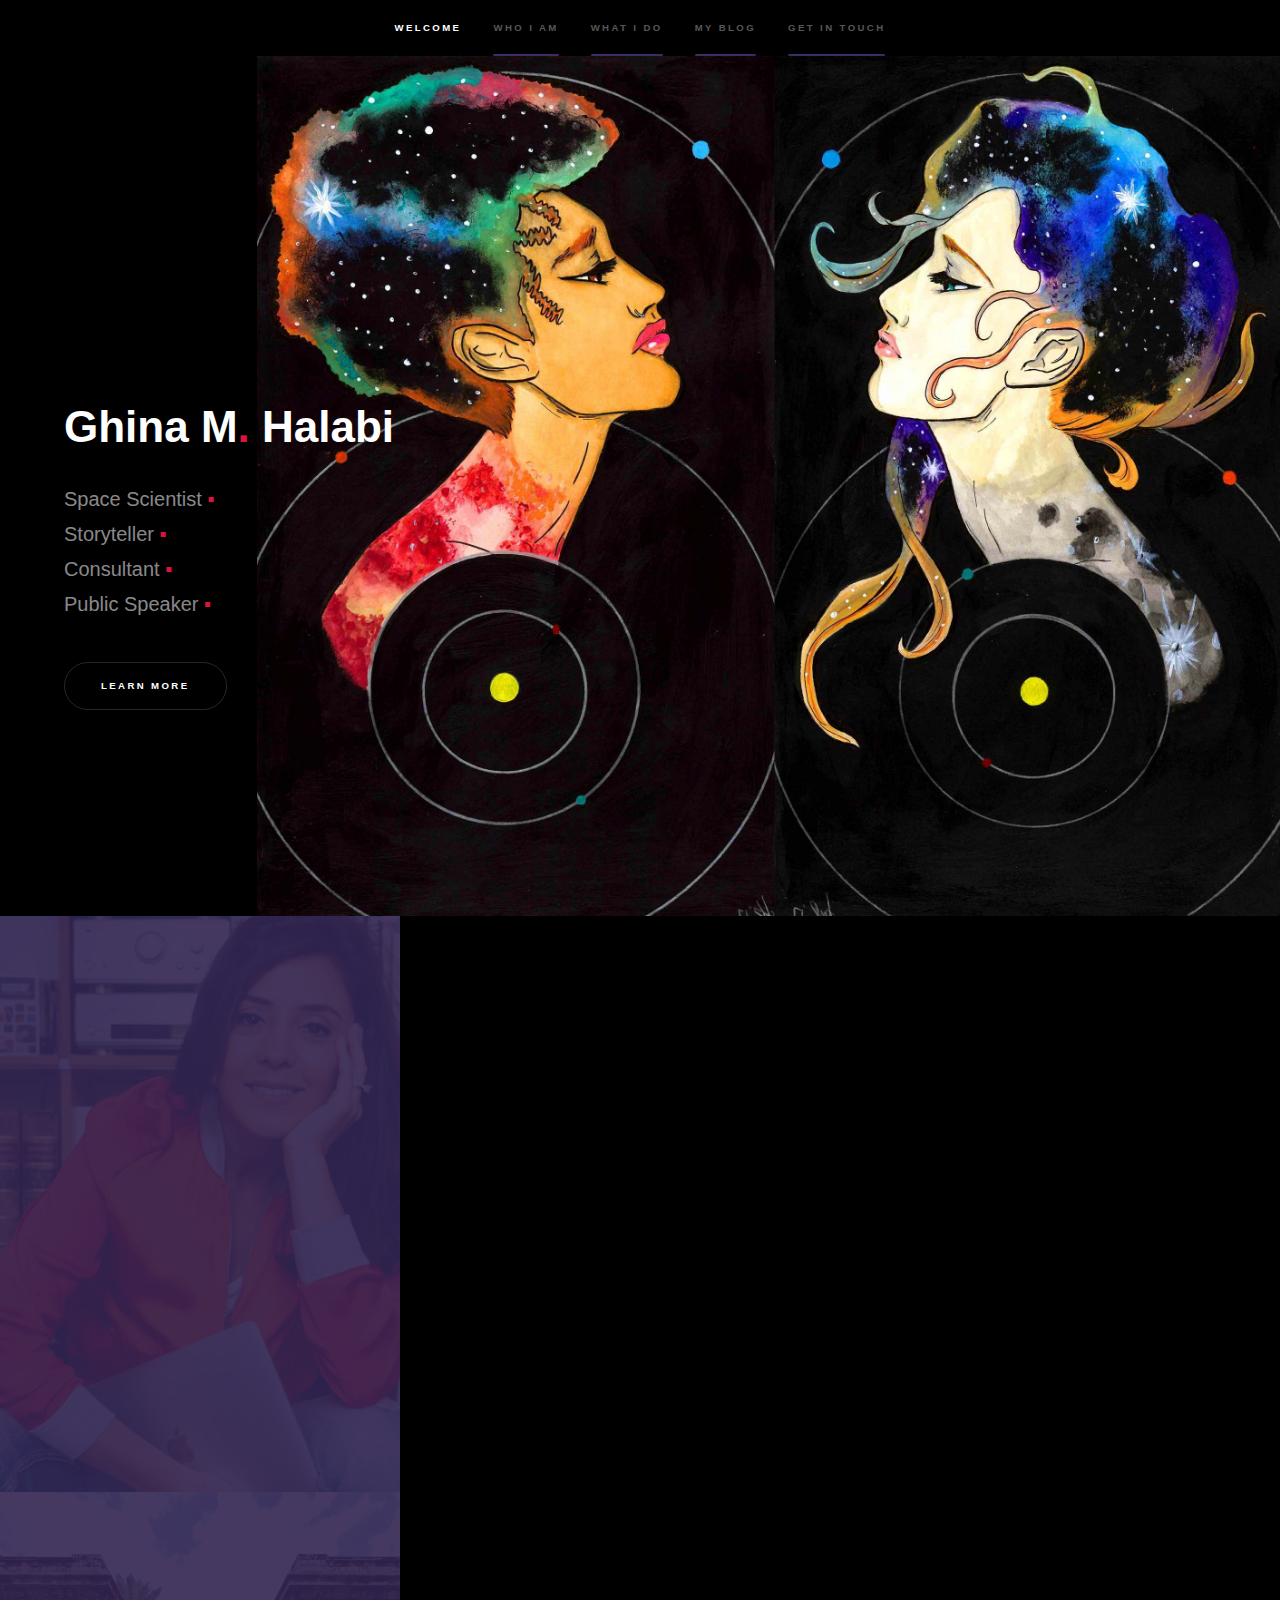
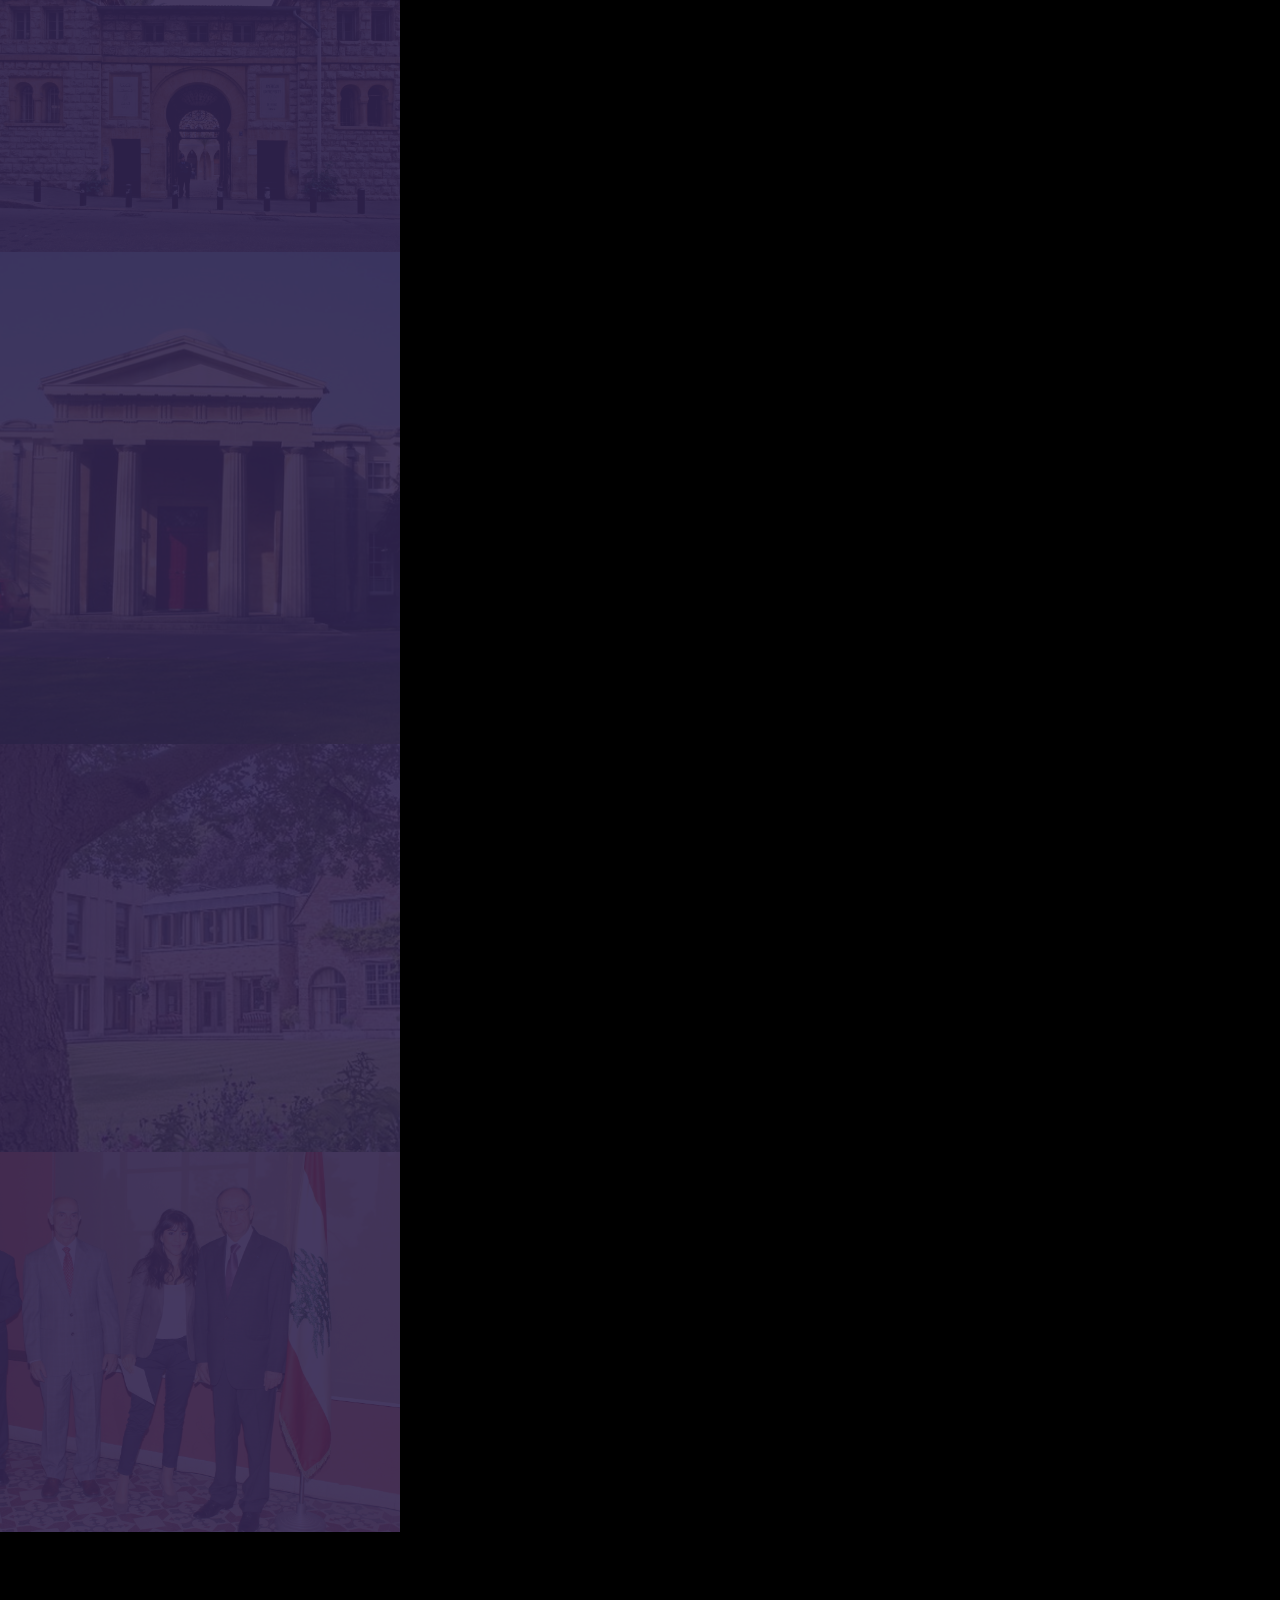
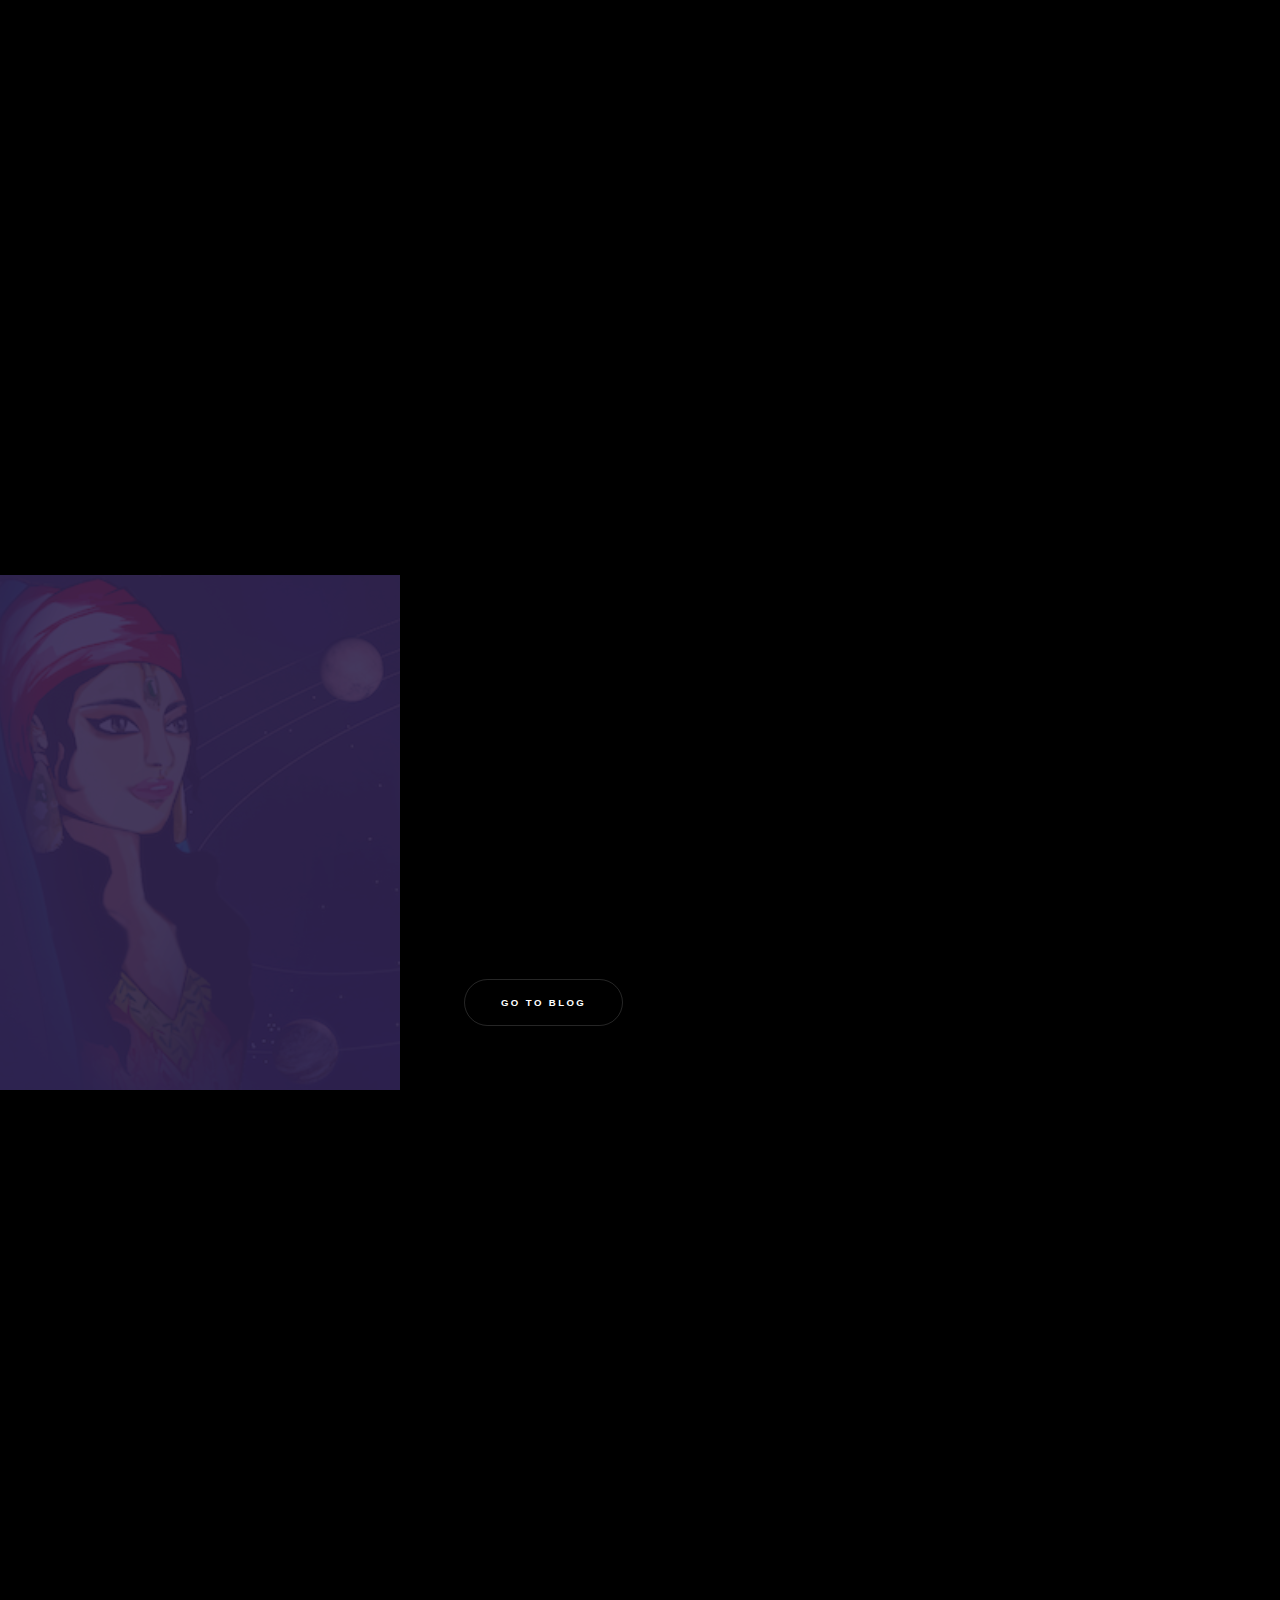
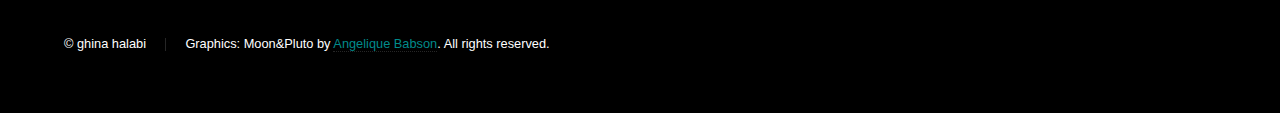
==== commit 04c35038: "uodate" ====
--- a/index.html
+++ b/index.html
@@ -50,7 +50,7 @@
 							<a href="#" class="image"><img src="images/pic00.png" alt="" data-position="center center" /></a>
 							<div class="content">
 								<div class="inner">
-									<p>I'm a space scientist exploring stars and their exotic adventures at the Institute of Astronomy, and a Research Fellow at Wolfson College, University of Cambridge. I also coach and consult on communication, public speaking and differentiation strategies with storytelling.<br> Being the first person to obtain a doctorate in astrophysics from a Lebanese institution highlights my duty as a role model and inspires my gender advocacy work in STEM. Always eager to share my knowledge and passion, I'm an educator, mentor and a storyteller on my blog <a href="http://www.shespeaksscience.com" target="_blank"> <font color="DarkCyan"> Scheherazade Speaks Science</font></a>, that was awarded the Cambridge University Public Engagement Starter Fund 2018.<br> Public speaking has been a thrilling and integral part of my professional life.  I'm an invited speaker on the <a href="https://www.youtube.com/watch?v=QgrHu53Dxmg" target="_blank"> <font color="DarkCyan">TEDx stage</font></a>, at the UN, at international astronomy conferences. I give keynote addresses at various interdisciplinary forums, and get frequently featured in the <a href="http://www.ghina.co.uk/media.html" target="_blank"> <font color="DarkCyan">media</font></a> and on <a href="https://businessofstory.com/podcast/female-scientists/" target="_blank"> <font color="DarkCyan">podcast interviews</font></a>.<br>
+									<p>I'm a space scientist exploring stars and their exotic adventures at the Institute of Astronomy, and a Research Fellow at Wolfson College, University of Cambridge. I work as a consultant at the Cambridge Judge Business School's Entrepreneurship Centre and I consult and train on communication and differentiation with storytelling.<br> Being the first person to obtain a doctorate in astrophysics from a Lebanese institution highlights my duty as a role model and inspires my gender advocacy work in STEM. Always eager to share my knowledge and passion, I'm an educator, mentor and a storyteller. I'm the founder and managing editor of <a href="http://www.shespeaksscience.com" target="_blank"> <font color="DarkCyan"> Scheherazade Speaks Science</font></a>, a science storytelling platform that was awarded the Cambridge University Public Engagement Starter Fund 2018.<br> Public speaking has been a thrilling and integral part of my professional life.  I'm an invited speaker on the <a href="https://www.youtube.com/watch?v=QgrHu53Dxmg" target="_blank"> <font color="DarkCyan">TEDx stage</font></a>, at the UN, at international astronomy conferences and I give keynote addresses at various interdisciplinary forums. I am profiled as a subject matter expert on <a href="https://businessofstory.com/podcast/female-scientists/" target="_blank"> <font color="DarkCyan">podcasts</font></a> and <a href="http://www.ghina.co.uk/media.html" target="_blank"> <font color="DarkCyan">interviews</font></a>, and featured as <a href="https://www.instagram.com/p/BvZJG4bgc4l/" target="_blank"> <font color="DarkCyan">"Modern Muse for Astronomy"</font></a> by the London-based magazine Postscript.<br>
 When not pursuing stellar endeavours 🔭✨, jogging 🏃🏻‍, gardening🌱or making my signature granola🥣, I would be sailing ⛵with my husband in the English wind!</p>
 
 								</div>
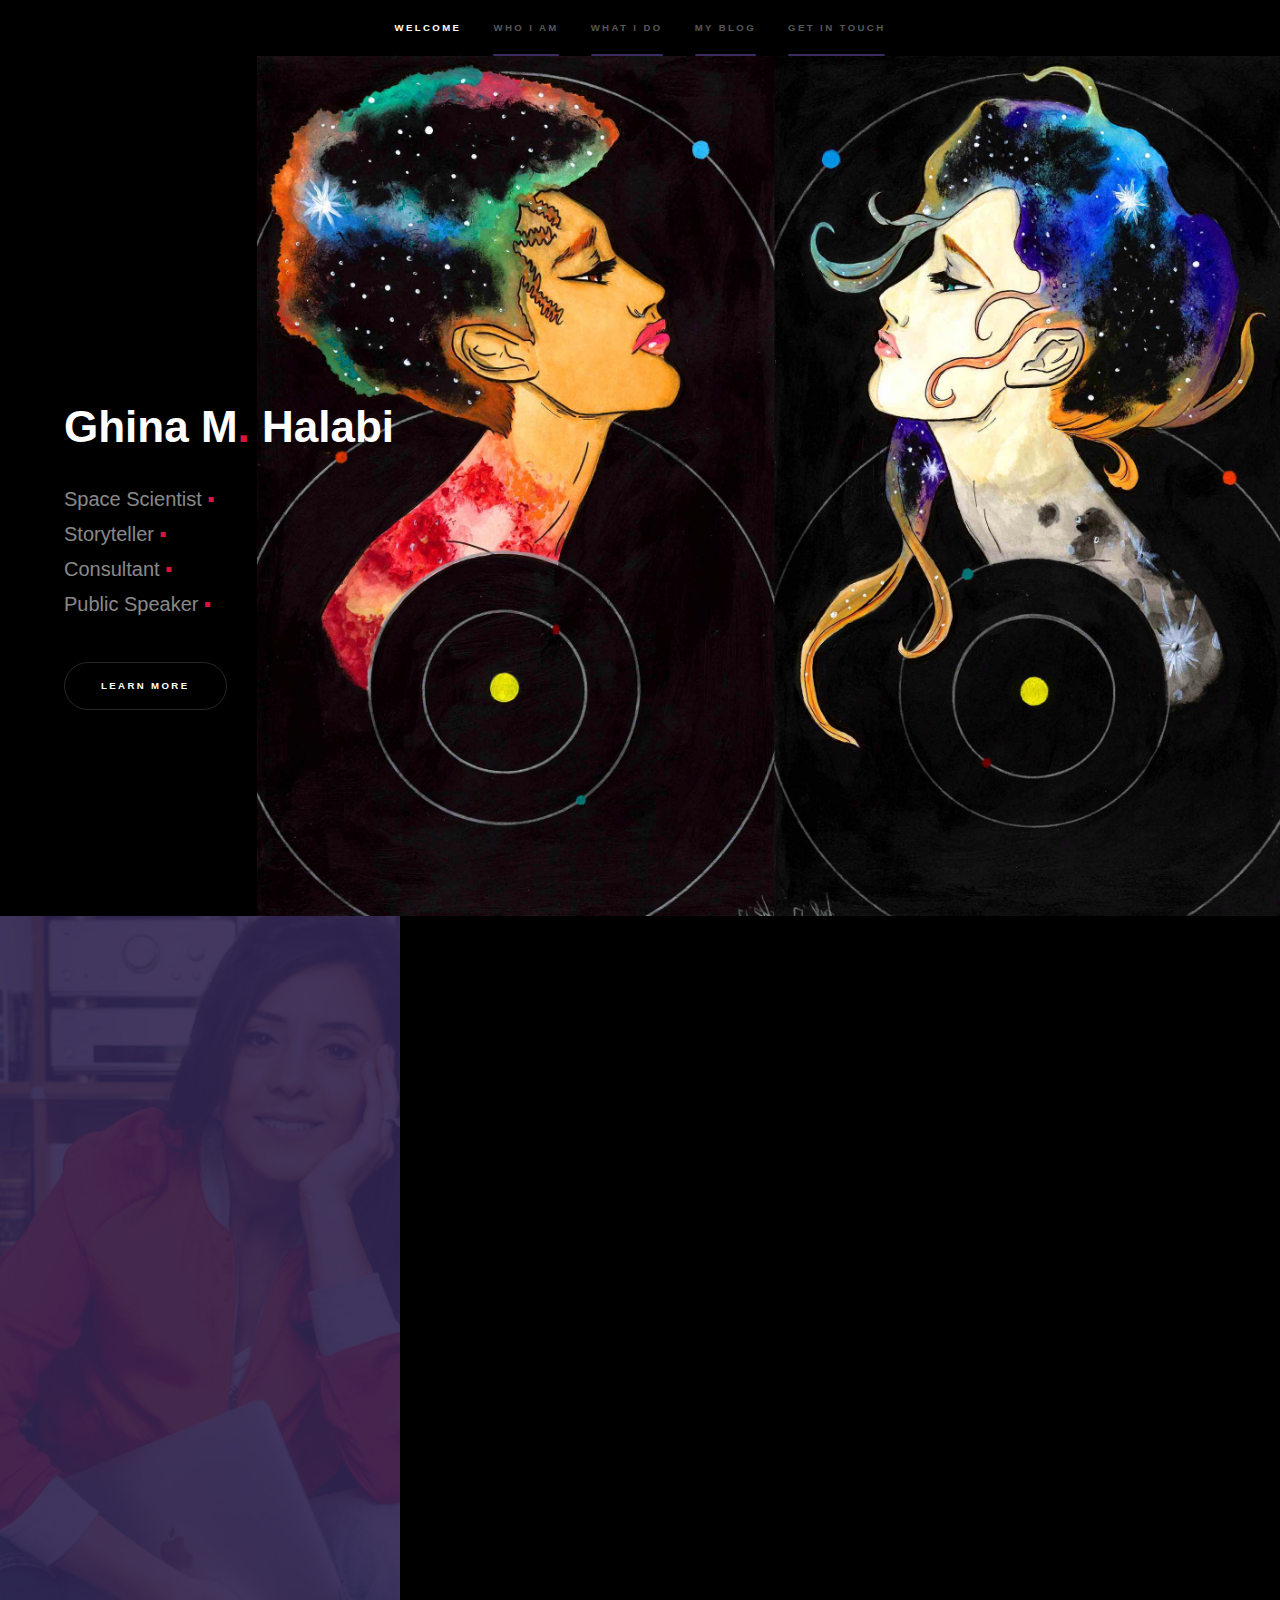
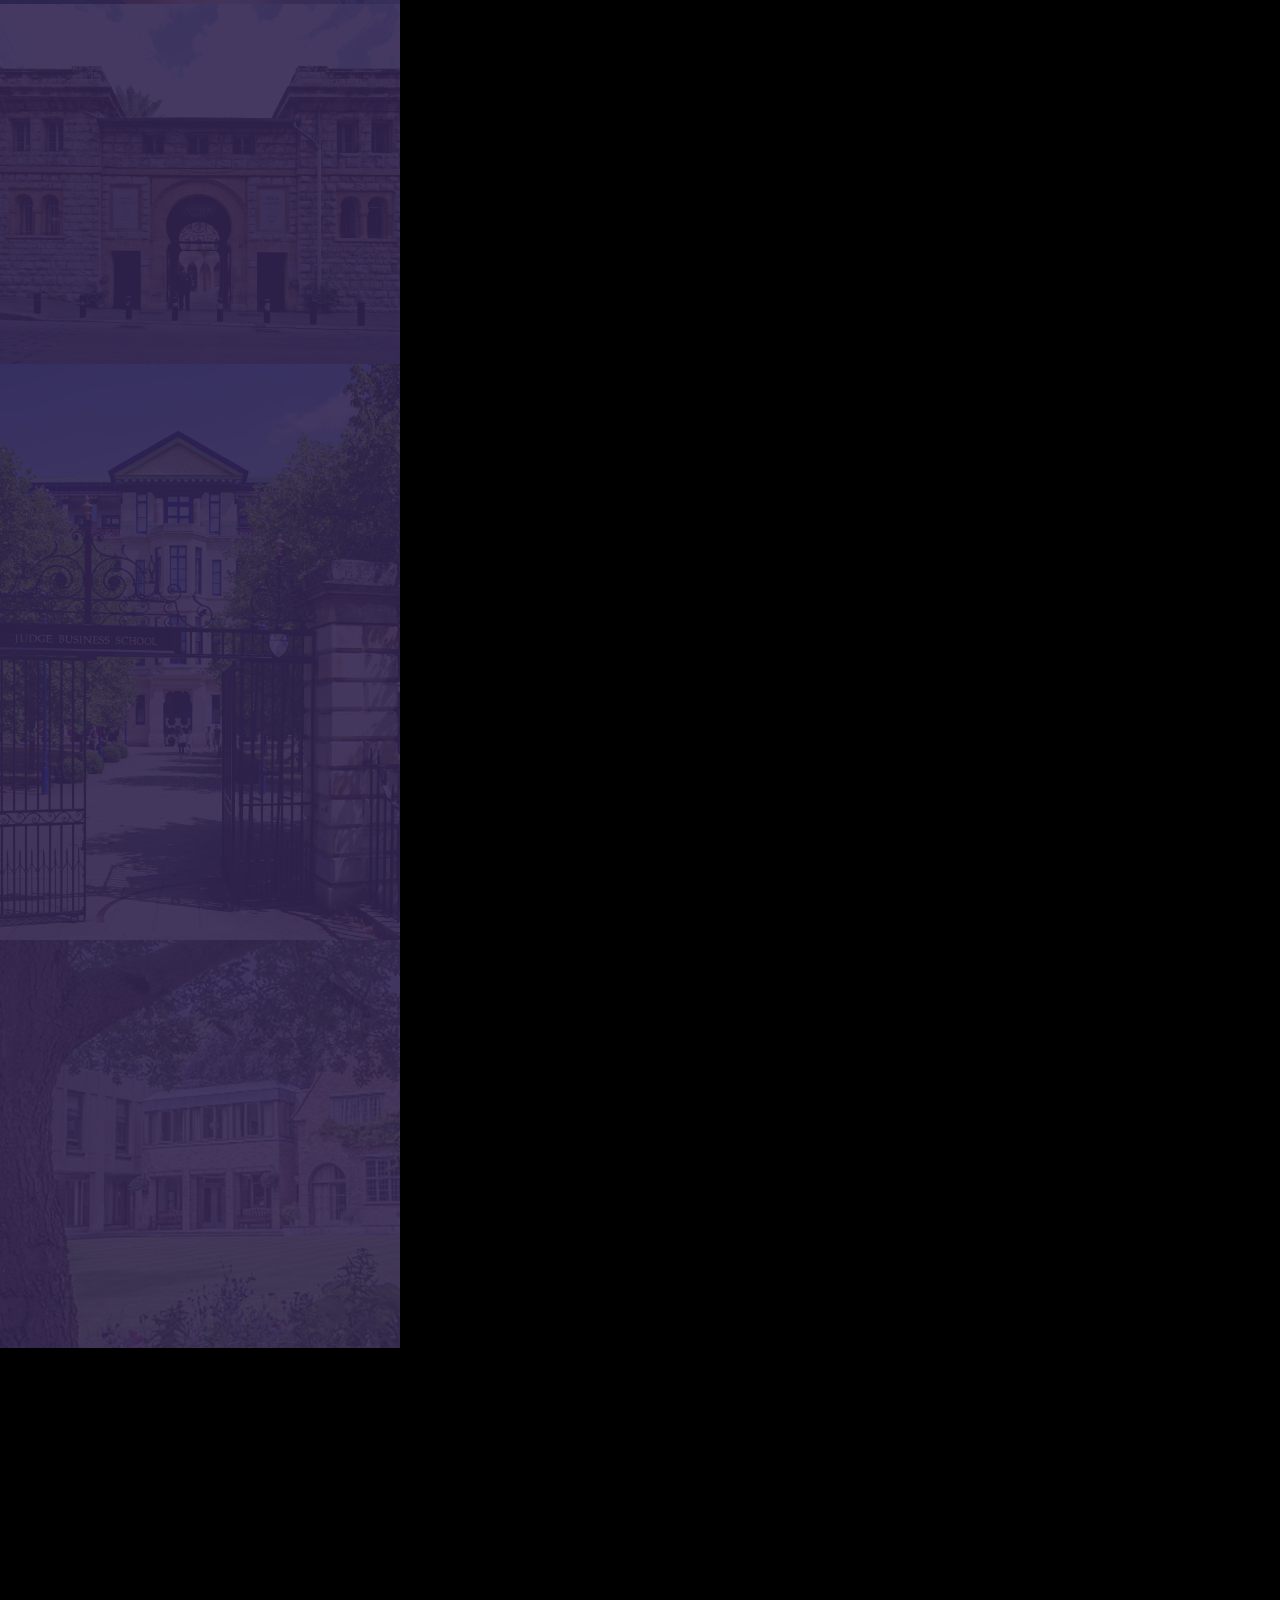
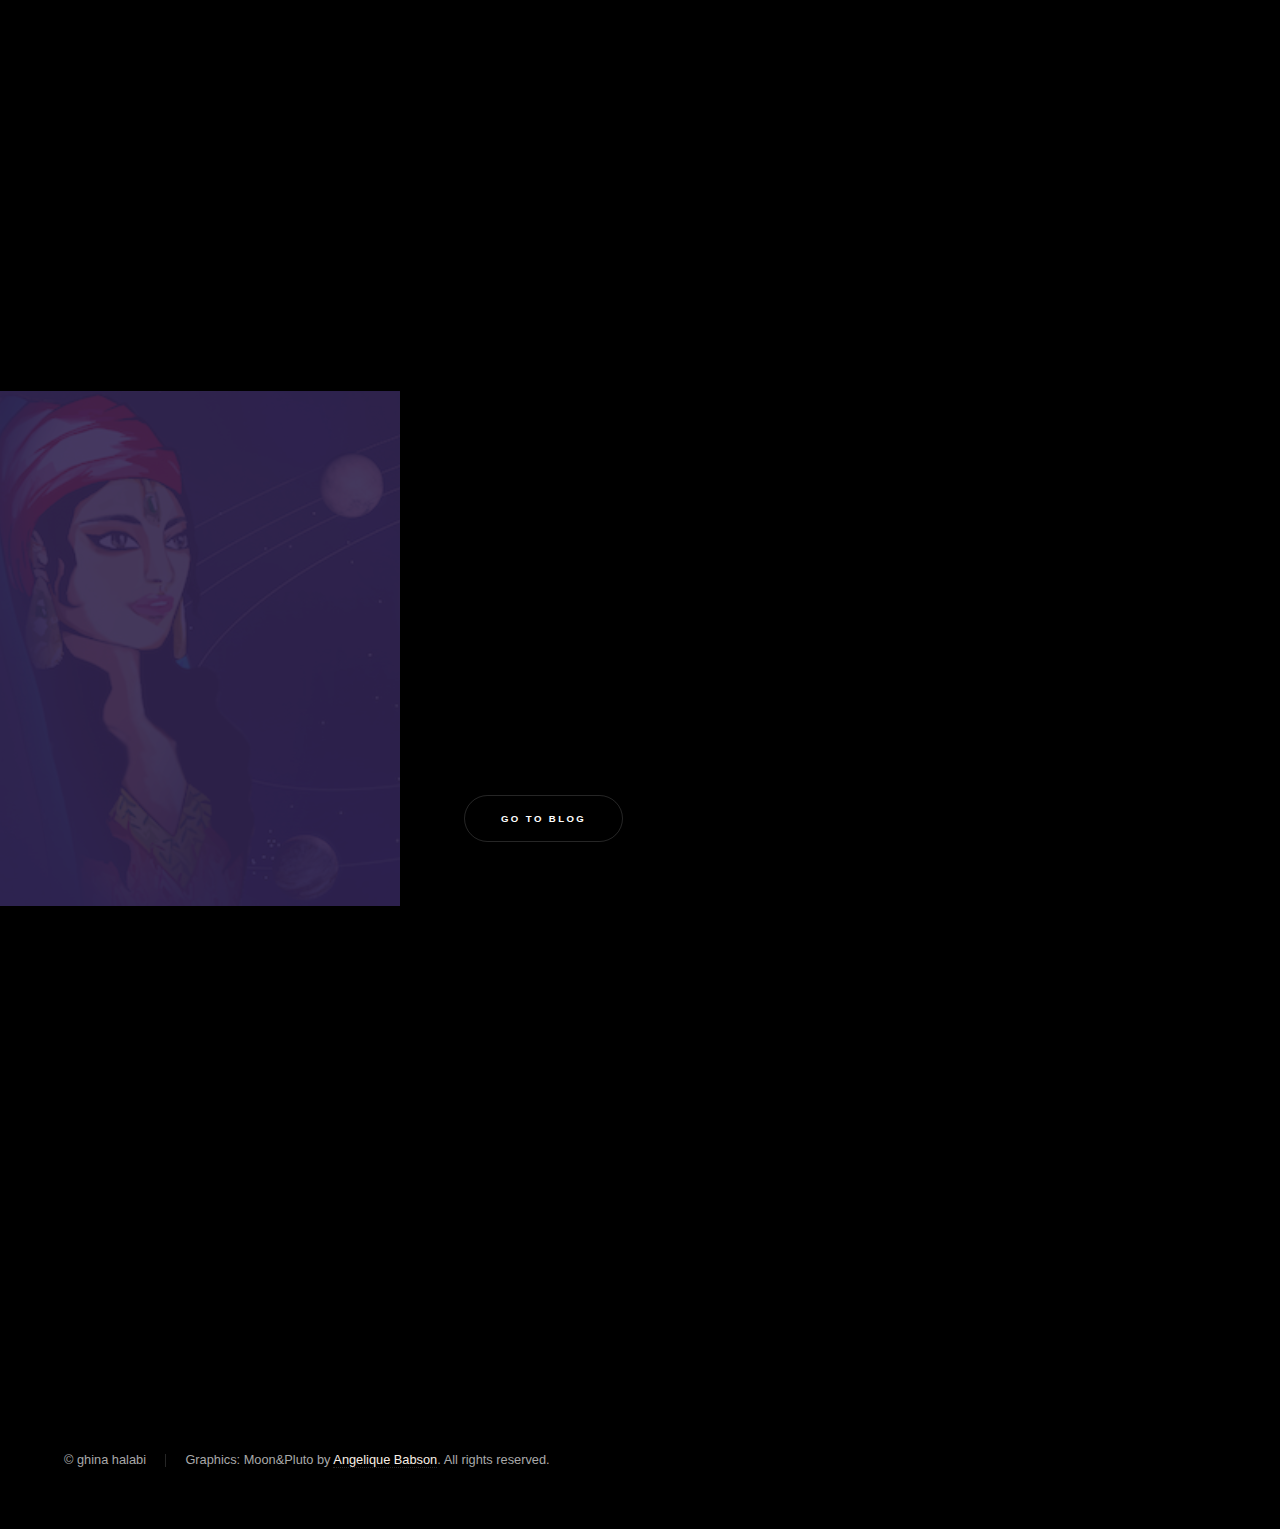
==== commit d9c52dff: "update" ====
--- a/index.html
+++ b/index.html
@@ -50,8 +50,12 @@
 							<a href="#" class="image"><img src="images/pic00.png" alt="" data-position="center center" /></a>
 							<div class="content">
 								<div class="inner">
-									<p>I'm a space scientist exploring stars and their exotic adventures at the Institute of Astronomy, and a Research Fellow at Wolfson College, University of Cambridge. I work as a consultant at the Cambridge Judge Business School's Entrepreneurship Centre and I consult and train on communication and differentiation with storytelling.<br> Being the first person to obtain a doctorate in astrophysics from a Lebanese institution highlights my duty as a role model and inspires my gender advocacy work in STEM. Always eager to share my knowledge and passion, I'm an educator, mentor and a storyteller. I'm the founder and managing editor of <a href="http://www.shespeaksscience.com" target="_blank"> <font color="DarkCyan"> Scheherazade Speaks Science</font></a>, a science storytelling platform that was awarded the Cambridge University Public Engagement Starter Fund 2018.<br> Public speaking has been a thrilling and integral part of my professional life.  I'm an invited speaker on the <a href="https://www.youtube.com/watch?v=QgrHu53Dxmg" target="_blank"> <font color="DarkCyan">TEDx stage</font></a>, at the UN, at international astronomy conferences and I give keynote addresses at various interdisciplinary forums. I am profiled as a subject matter expert on <a href="https://businessofstory.com/podcast/female-scientists/" target="_blank"> <font color="DarkCyan">podcasts</font></a> and <a href="http://www.ghina.co.uk/media.html" target="_blank"> <font color="DarkCyan">interviews</font></a>, and featured as <a href="https://www.instagram.com/p/BvZJG4bgc4l/" target="_blank"> <font color="DarkCyan">"Modern Muse for Astronomy"</font></a> by the London-based magazine Postscript.<br>
-When not pursuing stellar endeavours 🔭✨, jogging 🏃🏻‍, gardening🌱or making my signature granola🥣, I would be sailing ⛵with my husband in the English wind!</p>
+									<p>An explorer of the cosmic and the earthly, I'm a Space Scientist at University of Cambridge, Programme Director at Cambridge Judge Business School's Entrepreneurship Centre, and public speaker. I consult and train on how to win hearts and influence minds with the story allure and architecture.<br> Being the first person to obtain a doctorate in astrophysics from a Lebanese university fuels my gender advocacy work and inspires my duty as role model.
+Keen on sharing my expertise and always curious to learn, I'm an educator, mentor and storyteller. As founder and managing editor of <a href="http://www.shespeaksscience.com" target="_blank"> <font color="Linen"> Scheherazade Speaks Science</font></a>, I help make science accessible and women in STEM more visible, one story at a time. The initiative was awarded the Cambridge University Public Engagement Starter Fund 2018.<br> Often profiled as subject matter expert in the <a href="http://www.ghina.co.uk/media.html" target="_blank"> <font color="Linen">media</font></a>, including BBC Future, Room Space Journal, An-Nahar newspaper and various podcasts. Was featured as <a href="https://www.instagram.com/p/BvZJG4bgc4l/" target="_blank"> <font color="Linen">"Modern Muse for Astronomy"</font></a> by the London cultural magazine Postscript.<br>
+Because words are "events" that connect and transform, to me public speaking is an act of communion that syncs minds. I have given keynotes and talks on astrophysics, leadership, entrepreneurship and women in STEM at international conferences and global forums including <a href="https://www.youtube.com/watch?v=QgrHu53Dxmg" target="_blank"> <font color="Linen">TEDx</font></a>, UN Women and UN Office for Outer Space Affairs.
+<br>
+When not pursuing stellar endeavours 🔭✨, jogging🏃🏻‍♀️, or exploring physical and vocal expression in my regular theatre training🎭, I would be sailing with my husband in the English wind⛵
+</p>
 
 								</div>
 							</div>
@@ -61,30 +65,34 @@
 							<div class="content">
 								<div class="inner">
 									<h2>EDUCATION</h2>
-									<p>Ph.D. in Astrophysics, <a href="http://www.aub.edu.lb/" target="_blank"> <font color="DarkCyan"> American University of Beirut</font></a><br>
-								MSc. in Physics,  <a href="http://www.aub.edu.lb/" target="_blank"> <font color="DarkCyan"> American University of Beirut</font></a><br>
-								BSc. in Physics &amp Mathematics,  <a href="https://www.ul.edu.lb/" target="_blank"> <font color="DarkCyan"> Lebanese University</font></a>
-				</p><p align="left"><font color="LightSlateGray" size="2"> <i>Image: American University of Beirut</font></i></font></p>
-
-								</div>
-							</div>
-						</section>
-						<section>
-							<a href="#" class="image"><img src="images/pic02.jpg" alt="" data-position="top center" /></a>
+									<p>Ph.D. in Astrophysics, <a href="http://www.aub.edu.lb/" target="_blank"> <font color="Linen"> American University of Beirut</font></a><br>
+								MSc. in Physics,  <a href="http://www.aub.edu.lb/" target="_blank"> <font color="Linen"> American University of Beirut</font></a><br>
+								BSc. in Physics &amp Mathematics,  <a href="https://www.ul.edu.lb/" target="_blank"> <font color="Linen"> Lebanese University</font></a>
+				</p><p align="left"><font color="DarkGray" size="2"> <i>Image: American University of Beirut</font></i></font></p>
+
+								</div>
+							</div>
+						</section>
+						<section>
+							<a href="#" class="image"><img src="images/cjbs.jpg" alt="" data-position="top center" /></a>
 							<div class="content">
 								<div class="inner">
 									<h2>WORK</h2>
 									PRESENT<br>
-										Research Scientist, <a href="http://www.ast.cam.ac.uk/" target="_blank"> <font color="DarkCyan"> Institute of Astronomy, University of Cambridge</font></a><br>
-									  Masters Project Supervisor,  <a href="http://www.ast.cam.ac.uk/" target="_blank"> <font color="DarkCyan"> Institute of Astronomy, University of Cambridge</font></a><br>
-										Course Supervisor,  <a href="https://www.chu.cam.ac.uk/" target="_blank"> <font color="DarkCyan"> Churchill College, University of Cambridge</font></a><br>
- 									<br>
+									Programme Director of EnterpriseWOMEN, <a href="https://www.jbs.cam.ac.uk/entrepreneurship/programmes/enterprisewomen/" target="_blank"> <font color="Linen"> Cambridge Judge Business School's Entrepreneurship Centre</font></a><br>
+									Communication consultant and coach <br>
+
+											<br>
 									PAST<br>
-									Lecturer &amp Research Fellow,  <a href="http://www.aub.edu.lb/" target="_blank"> <font color="DarkCyan"> American University of Beirut</font></a><br>
-								  Physics course &amp lab instructor,  <a href="http://www.aub.edu.lb/" target="_blank"> <font color="DarkCyan"> American University of Beirut</font></a><br>
-								  Physics lab instructor,  <a href="http://www.lau.edu.lb/" target="_blank"> <font color="DarkCyan"> Lebanese American University</font></a><br>
+									Research Scientist, <a href="http://www.ast.cam.ac.uk/" target="_blank"> <font color="Linen"> Institute of Astronomy, University of Cambridge</font></a><br>
+									Masters Project Supervisor,  <a href="http://www.ast.cam.ac.uk/" target="_blank"> <font color="Linen"> Institute of Astronomy, University of Cambridge</font></a><br>
+									Course Supervisor,  <a href="https://www.chu.cam.ac.uk/" target="_blank"> <font color="Linen"> Churchill College, University of Cambridge</font></a><br>
+
+									Lecturer &amp Research Fellow,  <a href="http://www.aub.edu.lb/" target="_blank"> <font color="Linen"> American University of Beirut</font></a><br>
+								  Physics course &amp lab instructor,  <a href="http://www.aub.edu.lb/" target="_blank"> <font color="Linen"> American University of Beirut</font></a><br>
+								  Physics lab instructor,  <a href="http://www.lau.edu.lb/" target="_blank"> <font color="Linen"> Lebanese American University</font></a><br>
 			      			<br>
-								<p align="left"><font color="LightSlateGray" size="2"> <i>Image: Institute of Astronomy, Observatory building</i></font></p>
+								<p align="left"><font color="DarkGray" size="2"> <i>Image: Cambridge Judge Business School</i></font></p>
 
 								</div>
 							</div>
@@ -94,31 +102,14 @@
 							<div class="content">
 								<div class="inner">
 									<h2>PROFESSIONAL ASSOCIATIONS</h2>
-									Junior Research Fellow,  <a href="http://www.wolfson.cam.ac.uk/" target="_blank"> <font color="DarkCyan"> Wolfson College, University of Cambridge</font></a><br>
-								  Royal Astronomical Society Fellow,  <a href="https://www.ras.org.uk/" target="_blank"> <font color="DarkCyan"> Royal Astronomical Society</font></a><br>
- 									University Representation &amp Policy Officer (STEM),  <a href="http://www.pdoc.cam.ac.uk/" target="_blank"> <font color="DarkCyan"> Postdocs of Cambridge Society</font></a><br>
-							    Equality &amp Diversity Committee Member,  <a href="http://www.ast.cam.ac.uk/" target="_blank"> <font color="DarkCyan"> Institute of Astronomy</font></a><br>
-							    IoA/Kavli Astro-Postdoc Committee Co-Chair &amp Founding Member,  <a href="https://sites.google.com/site/ioapostdocinfo/" target="_blank"> <font color="DarkCyan"> Postdocs at IoA</font></a><br>
-								  Senior Associate,  <a href="https://www.chu.cam.ac.uk/" target="_blank"> <font color="DarkCyan"> Churchill College, University of Cambridge</font></a><br>
+						      Member (previously Research Fellow),  <a href="http://www.wolfson.cam.ac.uk/" target="_blank"> <font color="Linen"> Wolfson College, University of Cambridge</font></a><br>
+								  Royal Astronomical Society Fellow,  <a href="https://www.ras.org.uk/" target="_blank"> <font color="Linen"> Royal Astronomical Society</font></a><br>
+ 									University Representation &amp Policy Officer (STEM),  <a href="http://www.pdoc.cam.ac.uk/" target="_blank"> <font color="Linen"> Postdocs of Cambridge Society</font></a><br>
+							    Equality &amp Diversity Committee Member,  <a href="http://www.ast.cam.ac.uk/" target="_blank"> <font color="Linen"> Institute of Astronomy</font></a><br>
+							    IoA/Kavli Astro-Postdoc Committee Co-Chair &amp Founding Member,  <a href="https://sites.google.com/site/ioapostdocinfo/" target="_blank"> <font color="Linen"> Postdocs at IoA</font></a><br>
+								  Senior Associate,  <a href="https://www.chu.cam.ac.uk/" target="_blank"> <font color="Linen"> Churchill College, University of Cambridge</font></a><br>
 									<br>
-									<p align="left"><font color="LightSlateGray" size="2"> <i>Image: Wolfson College</i></font></p>
-									<!--<ul class="actions">
-										<li><a href="generic.html" class="button">Learn more</a></li>
-									</ul> -->
-								</div>
-							</div>
-						</section>
-						<section>
-							<a href="#" class="image"><img src="images/pic04.jpeg" alt="" data-position="25% 25%" /></a>
-							<div class="content">
-								<div class="inner">
-									<h2>AWARDS &amp RESEARCH GRANTS</h2>
-									Public Engagement Starter Fund Award 2018, <a href="https://www.cam.ac.uk/public-engagement/information-for-staff-and-students/public-engagement-starter-fund-0" target="_blank"> <font color="DarkCyan">University of Cambridge </font></a><br>
-									Doctoral Studies Award at the American University of Beirut,  <a href="http://www.cnrs.edu.lb/english/home" target="_blank"> <font color="DarkCyan">National Council for Scientific Research-Lebanon (CNRS-L)</font></a><br>
-								  Doctoral research grants,  <a href="http://www.cnrs.edu.lb/english/home" target="_blank"> <font color="DarkCyan">National Council for Scientific Research-Lebanon (CNRS-L)</font></a><br>
- 									Graduate Assistantship,  <a href="http://www.aub.edu.lb/" target="_blank"> <font color="DarkCyan">American University of Beirut</font></a><br>
-							    <br>
-									<p align="left"><font color="LightSlateGray" size="2"> <i>Image: Award ceremony with AUB President and CNRS Secretary-General</i></font></p>
+									<p align="left"><font color="DarkGray" size="2"> <i>Image: Wolfson College</i></font></p>
 									<!--<ul class="actions">
 										<li><a href="generic.html" class="button">Learn more</a></li>
 									</ul> -->
@@ -187,8 +178,8 @@
 									<div class="inner">
 										<h2>Scheherazade Speaks Science</h2>
 										<p>... is a science storytelling platform that aims to promote the visibility of women scientists and humanise science communication. It was awarded the Cambridge University Public Engagement Starter Fund 2018. <br>
-											I write <a href="http://www.shespeaksscience.com/category/astronomy/" target="_blank"> <font color="DarkCyan"> stories about space</font></a> through a narrative format that makes it accessible and engaging to a wider audience, and invite contributions from women scientists in all STEM fields.<br>
-											In the tales of<a href="https://en.wikipedia.org/wiki/One_Thousand_and_One_Nights" target="_blank"> <font color="DarkCyan"> One Thousand and One Nights</font></a>, Scheherazade the storyteller saves her life and the lives of other women with the power of story. In the 21st century, by engaging the public with her science she will spare herself and other women from the injustice of bias and inequality.<br>
+											I write <a href="http://www.shespeaksscience.com/category/astronomy/" target="_blank"> <font color="Linen"> stories about space</font></a> through a narrative format that makes it accessible and engaging to a wider audience, and invite contributions from women scientists in all STEM fields.<br>
+											In the tales of<a href="https://en.wikipedia.org/wiki/One_Thousand_and_One_Nights" target="_blank"> <font color="Linen"> One Thousand and One Nights</font></a>, Scheherazade the storyteller saves her life and the lives of other women with the power of story. In the 21st century, by engaging the public with her science she will spare herself and other women from the injustice of bias and inequality.<br>
 										 </p>
 									</div>
 									<ul class="actions">
@@ -239,7 +230,7 @@
 			<footer id="footer" class="wrapper style1-alt">
 				<div class="inner">
 					<ul class="menu">
-						<li><font color="white">&copy; ghina halabi</li><li>Graphics: Moon&ampPluto by <a href="https://society6.com/adrazte" target="_blank"> <font color="DarkCyan">Angelique Babson</font></a>. All rights reserved.</font></li>
+						<li><font color="DarkGrey">&copy; ghina halabi</li><li>Graphics: Moon&ampPluto by <a href="https://society6.com/adrazte" target="_blank"> <font color="Linen">Angelique Babson</font></a>. All rights reserved.</font></li>
 					</ul>
 				</div>
 			</footer>
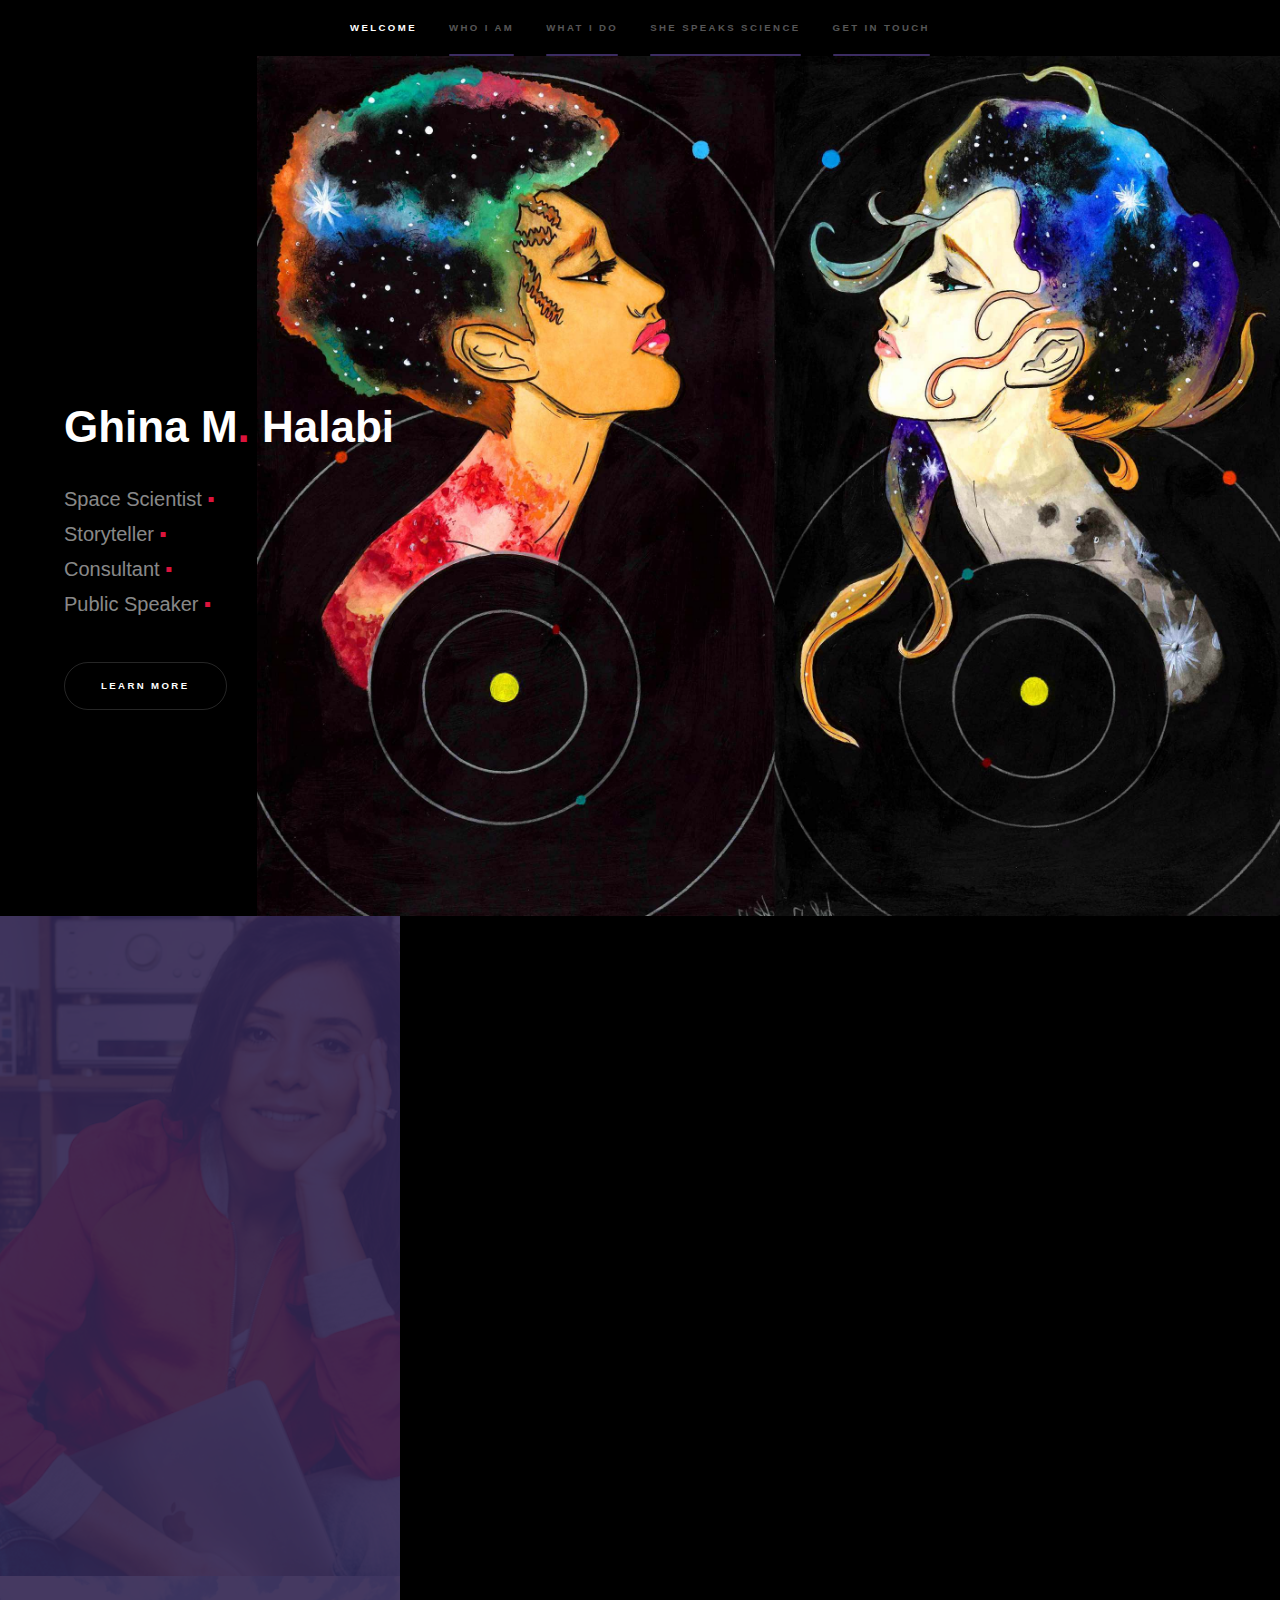
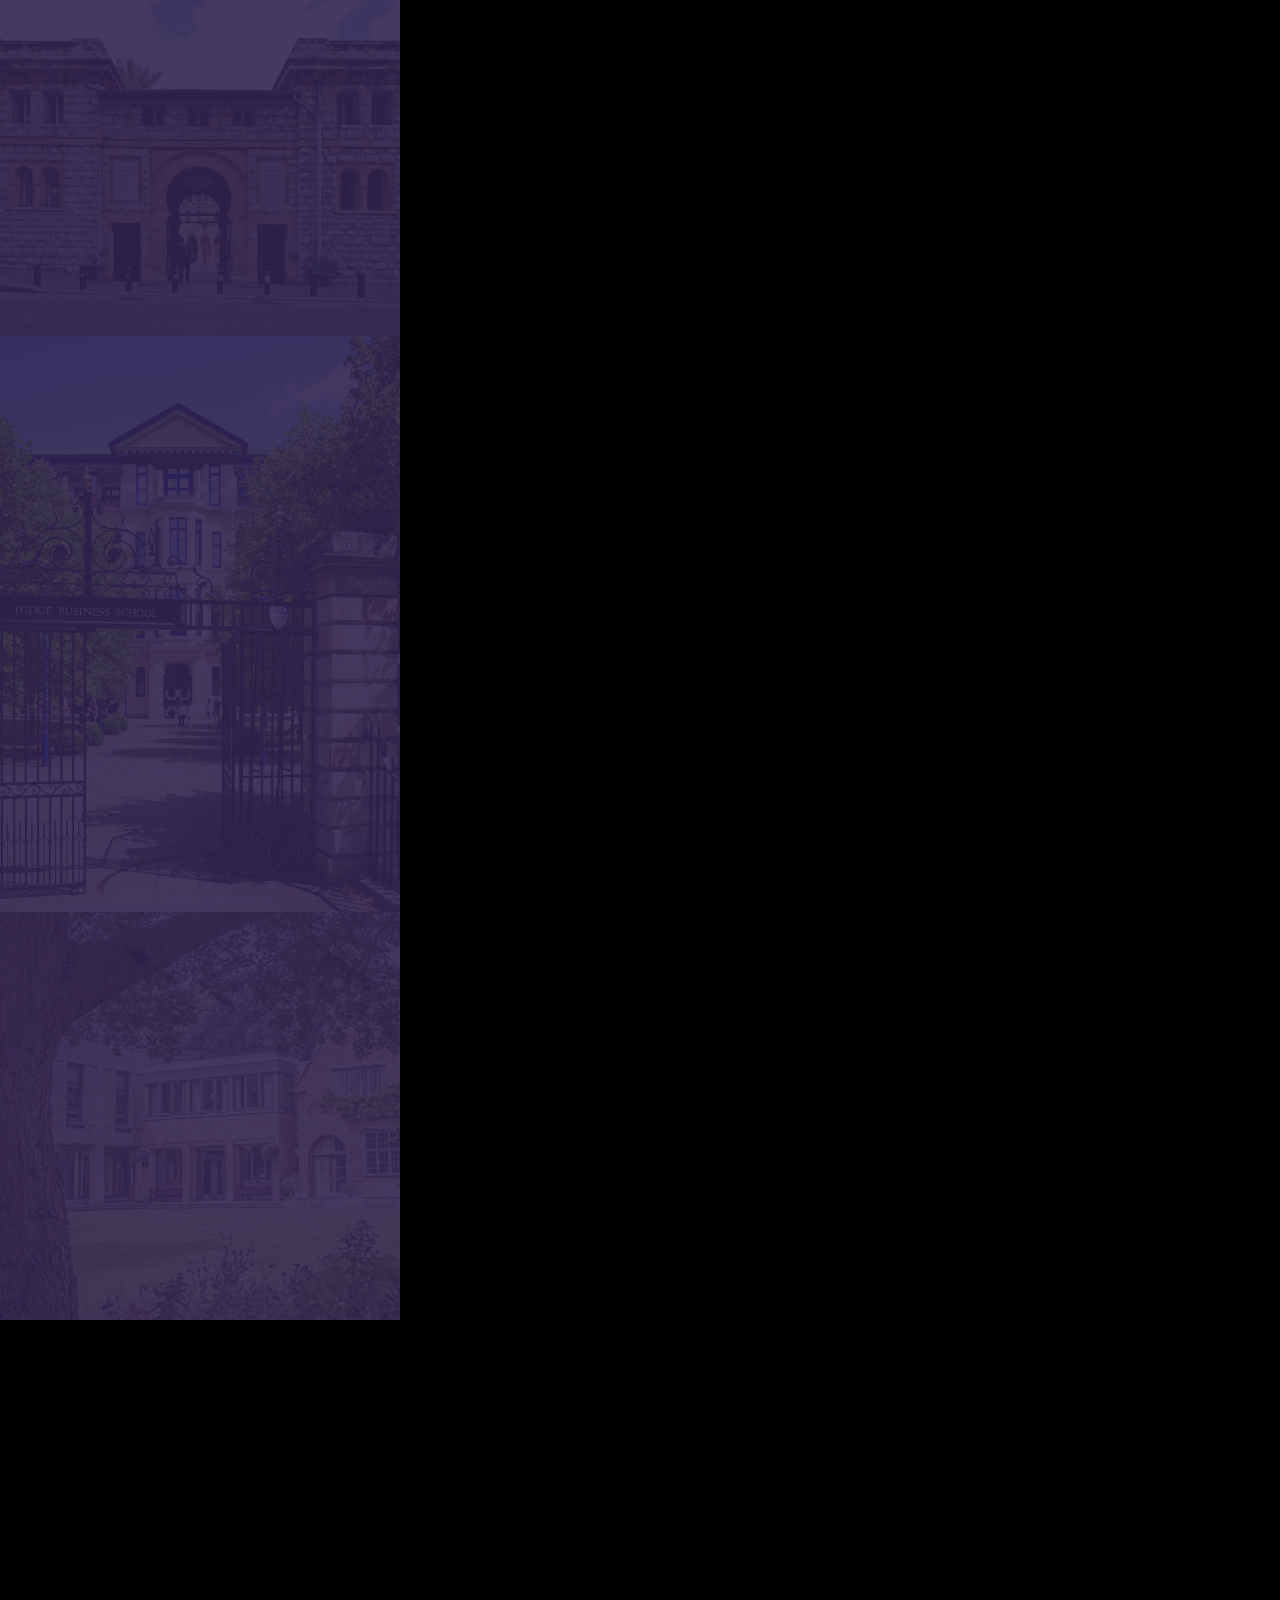
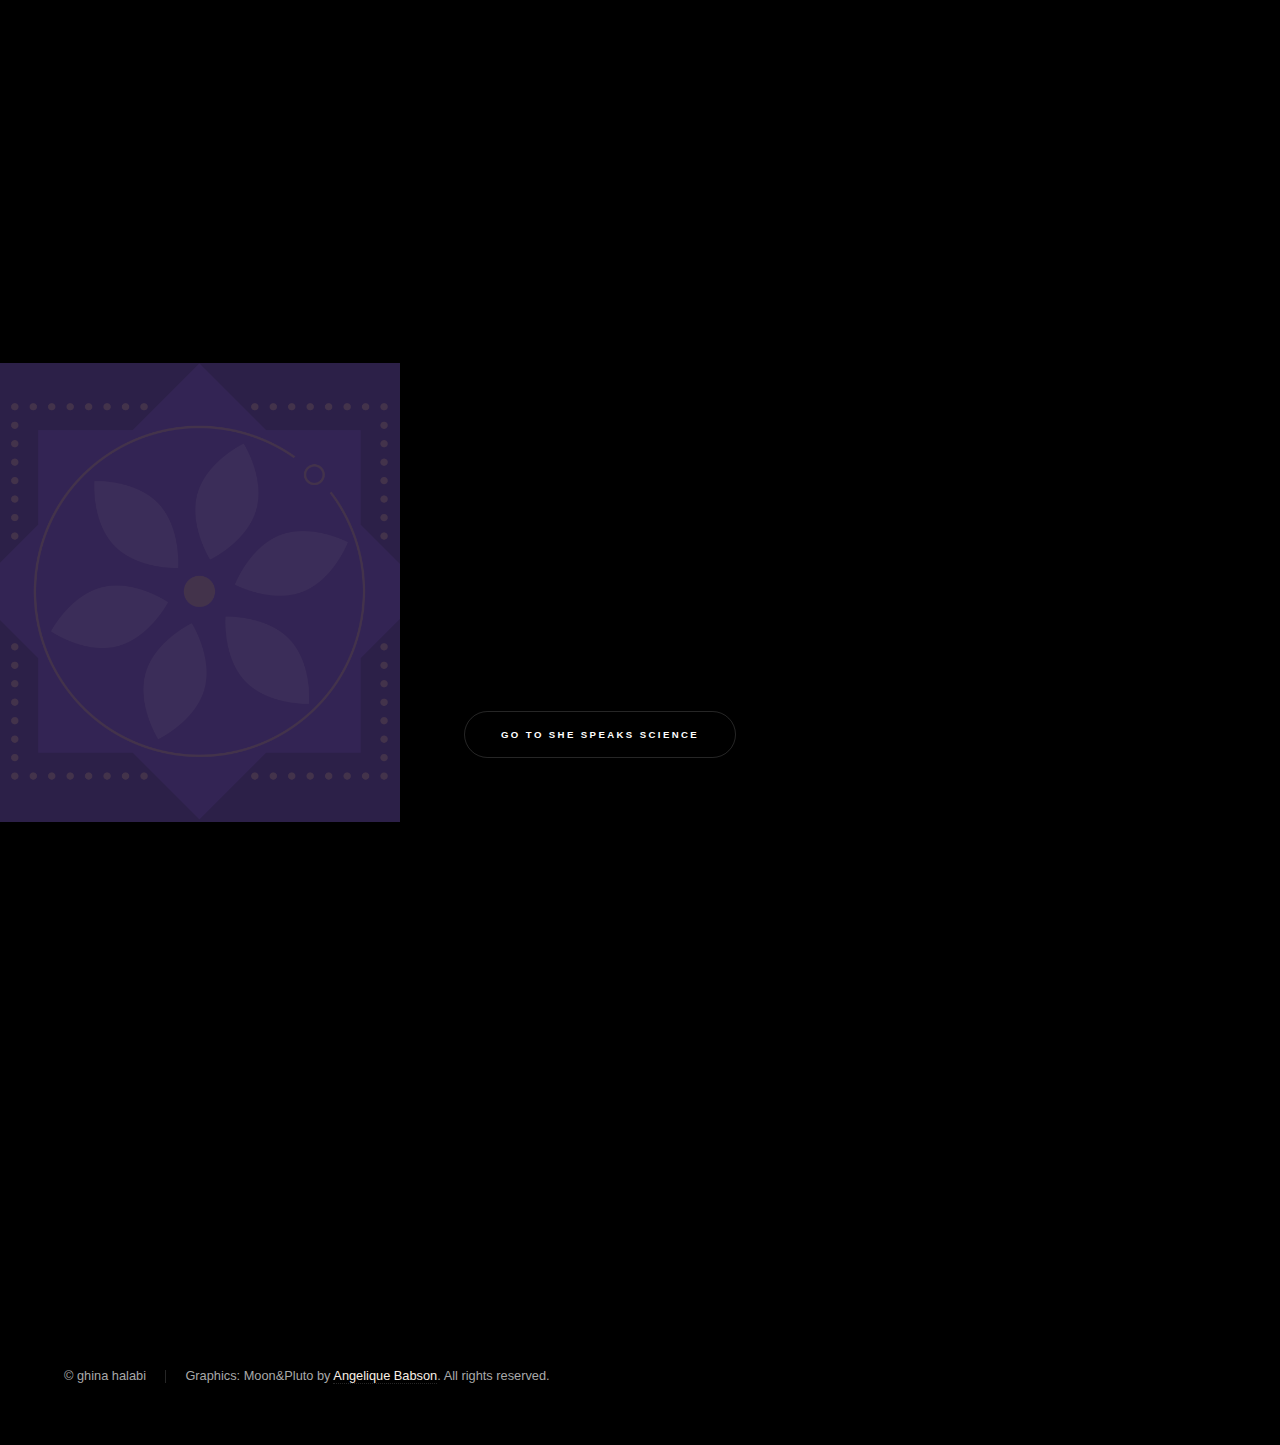
==== commit fb644055: "update" ====
--- a/index.html
+++ b/index.html
@@ -23,7 +23,7 @@
 							<li><a href="#intro">Welcome</a></li>
 							<li><a href="#one">Who I am</a></li>
 							<li><a href="#two">What I do</a></li>
-							<li><a href="#three">My Blog</a></li>
+							<li><a href="#three">She Speaks Science</a></li>
 							<li><a href="#four">Get in touch</a></li>
 						</ul>
 					</nav>
@@ -51,7 +51,7 @@
 							<div class="content">
 								<div class="inner">
 									<p>An explorer of the cosmic and the earthly, I'm a Space Scientist at University of Cambridge, Programme Director at Cambridge Judge Business School's Entrepreneurship Centre, and public speaker. I consult and train on how to win hearts and influence minds with the story allure and architecture.<br> Being the first person to obtain a doctorate in astrophysics from a Lebanese university fuels my gender advocacy work and inspires my duty as role model.
-Keen on sharing my expertise and always curious to learn, I'm an educator, mentor and storyteller. As founder and managing editor of <a href="http://www.shespeaksscience.com" target="_blank"> <font color="Linen"> Scheherazade Speaks Science</font></a>, I help make science accessible and women in STEM more visible, one story at a time. The initiative was awarded the Cambridge University Public Engagement Starter Fund 2018.<br> Often profiled as subject matter expert in the <a href="http://www.ghina.co.uk/media.html" target="_blank"> <font color="Linen">media</font></a>, including BBC Future, Room Space Journal, An-Nahar newspaper and various podcasts. Was featured as <a href="https://www.instagram.com/p/BvZJG4bgc4l/" target="_blank"> <font color="Linen">"Modern Muse for Astronomy"</font></a> by the London cultural magazine Postscript.<br>
+Keen on sharing my expertise and always curious to learn, I'm an educator, mentor and storyteller. As founder and director of <a href="http://www.shespeaksscience.com" target="_blank"> <font color="Linen"> She Speaks Science</font></a>, I aim to make science accessible and women in STEM more visible, one story at a time. <br> Often profiled as subject matter expert in the <a href="http://www.ghina.co.uk/media.html" target="_blank"> <font color="Linen">media</font></a>, including BBC Future, Room Space Journal, An-Nahar newspaper and various podcasts. Was featured as <a href="https://www.instagram.com/p/BvZJG4bgc4l/" target="_blank"> <font color="Linen">"Modern Muse for Astronomy"</font></a> by the London cultural magazine Postscript.<br>
 Because words are "events" that connect and transform, to me public speaking is an act of communion that syncs minds. I have given keynotes and talks on astrophysics, leadership, entrepreneurship and women in STEM at international conferences and global forums including <a href="https://www.youtube.com/watch?v=QgrHu53Dxmg" target="_blank"> <font color="Linen">TEDx</font></a>, UN Women and UN Office for Outer Space Affairs.
 <br>
 When not pursuing stellar endeavours 🔭✨, jogging🏃🏻‍♀️, or exploring physical and vocal expression in my regular theatre training🎭, I would be sailing with my husband in the English wind⛵
@@ -173,17 +173,16 @@
 					<!-- Three -->
 						<section id="three" class="wrapper style2 spotlights">
 							<section>
-								<a href="#" class="image"><img src="images/pic05.jpg" alt="" data-position="center center" /></a>
+								<a href="#" class="image"><img src="images/pic05.png" width="10px" height="10px" /></a>
 								<div class="content">
 									<div class="inner">
-										<h2>Scheherazade Speaks Science</h2>
-										<p>... is a science storytelling platform that aims to promote the visibility of women scientists and humanise science communication. It was awarded the Cambridge University Public Engagement Starter Fund 2018. <br>
-											I write <a href="http://www.shespeaksscience.com/category/astronomy/" target="_blank"> <font color="Linen"> stories about space</font></a> through a narrative format that makes it accessible and engaging to a wider audience, and invite contributions from women scientists in all STEM fields.<br>
-											In the tales of<a href="https://en.wikipedia.org/wiki/One_Thousand_and_One_Nights" target="_blank"> <font color="Linen"> One Thousand and One Nights</font></a>, Scheherazade the storyteller saves her life and the lives of other women with the power of story. In the 21st century, by engaging the public with her science she will spare herself and other women from the injustice of bias and inequality.<br>
+										<h2>She Speaks Science</h2>
+										<p>... is a global social enterprise that aims to increase the active engagement with science by inspiring young people into STEM, and to make STEM inclusive by promoting women and minority scientists. It is supported by University of Cambridge and International Astronomical Union. <br>
+											Our monthly publication, Scheherazade, is a multilingual online story weaved by one of our global storytellers about their STEM research. We also run fun and engaging storytelling workshops at schools.<br>
 										 </p>
 									</div>
 									<ul class="actions">
-										<li><a href="http://www.shespeaksscience.com/" target="_blank" class="button">Go to blog</a></li>
+										<li><a href="http://www.shespeaksscience.com/" target="_blank" class="button">Go to She Speaks Science</a></li>
 									</ul>
 								</div>
 							</section>
@@ -212,7 +211,6 @@
 								<li>
 									<h3>Social</h3>
 									<ul class="icons">
-										<li><a href="https://www.facebook.com/ghina.m.halabi" class="fa-facebook"><span class="label">Facebook</span></a></li>
 										<li><a href="mailto:ghina.m.halabi [at] gmail.com"  rel="nofollow" onclick="this.href='mailto:'+'ghina.m.halabi'+'@'+'gmail.com'" class="icon alt fa-envelope"><span class="label">Email</span></a></li>
 										<li><a href="https://www.linkedin.com/in/ghinamhalabi/" class="fa-linkedin"><span class="label">LinkedIn</span></a></li>
 										<li><a href="https://twitter.com/Dr_GhinaHalabi" class="fa-twitter"><span class="label">Twitter</span></a></li>
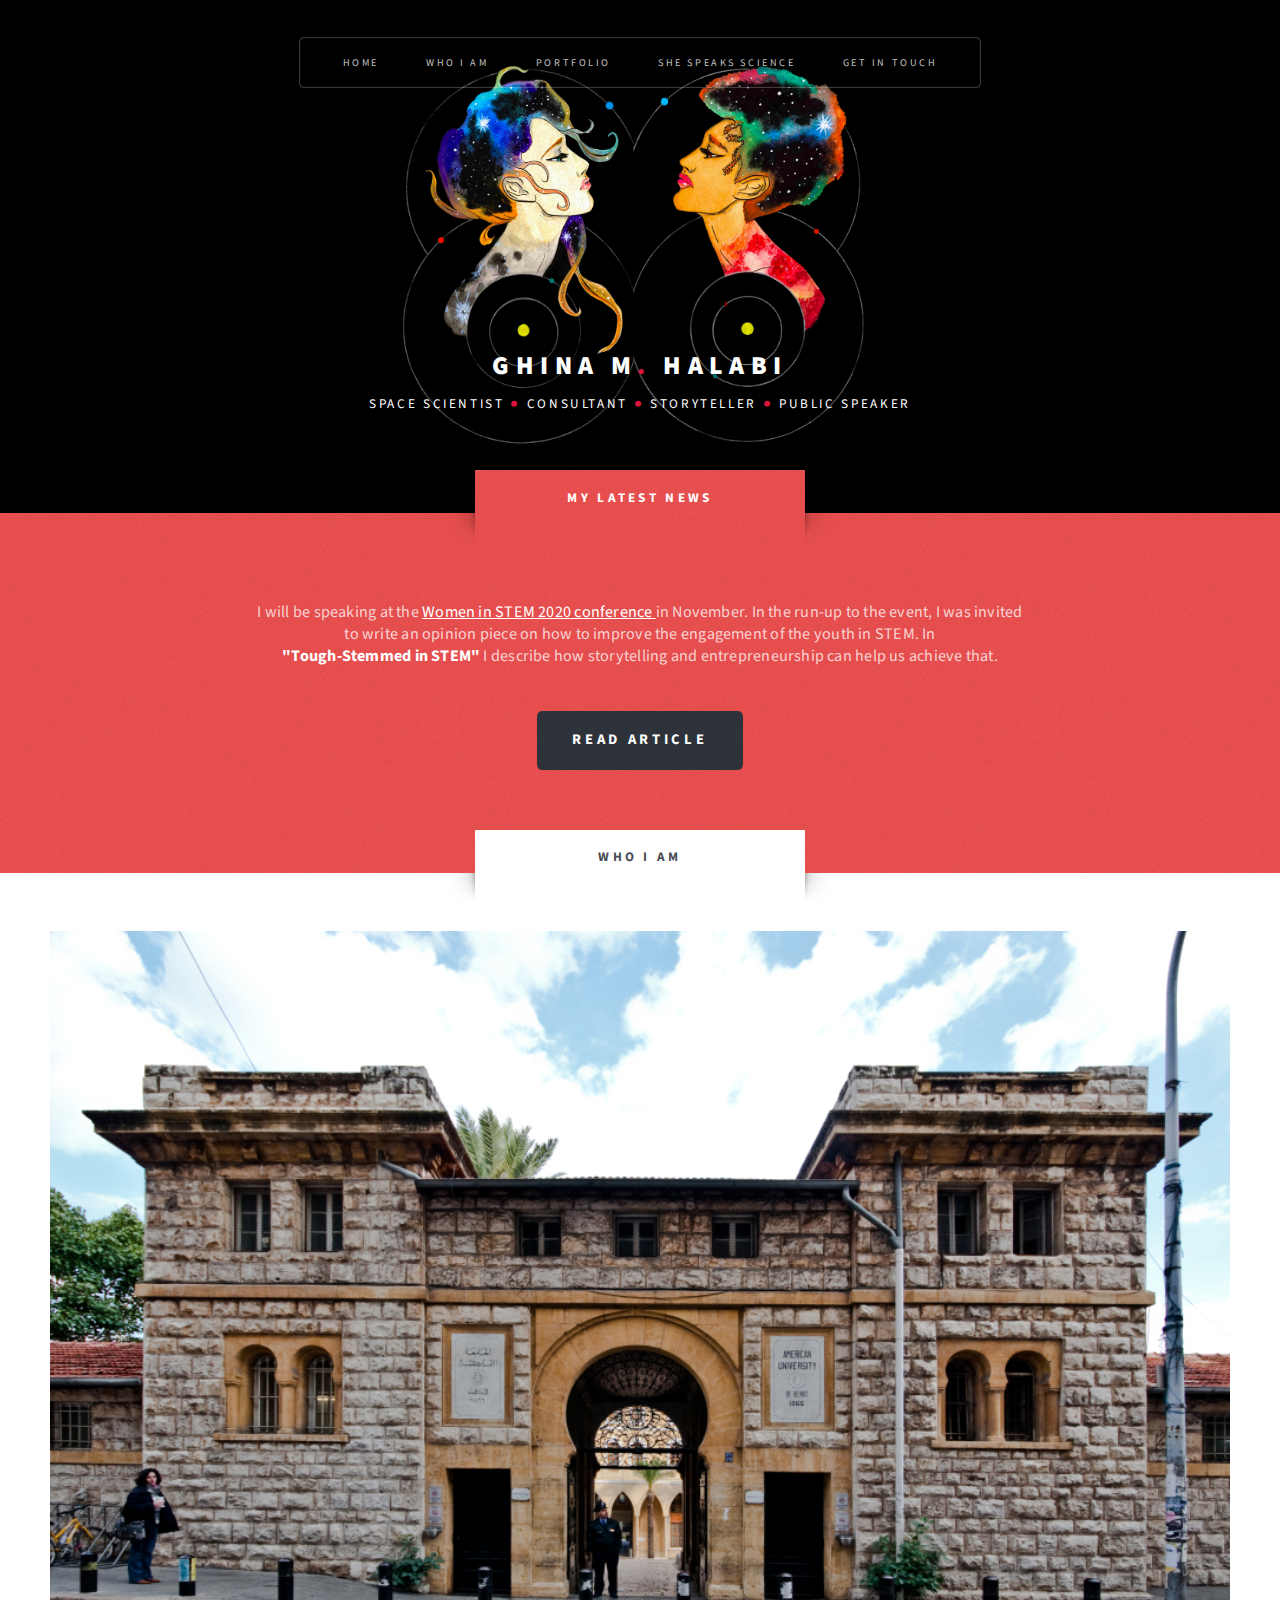
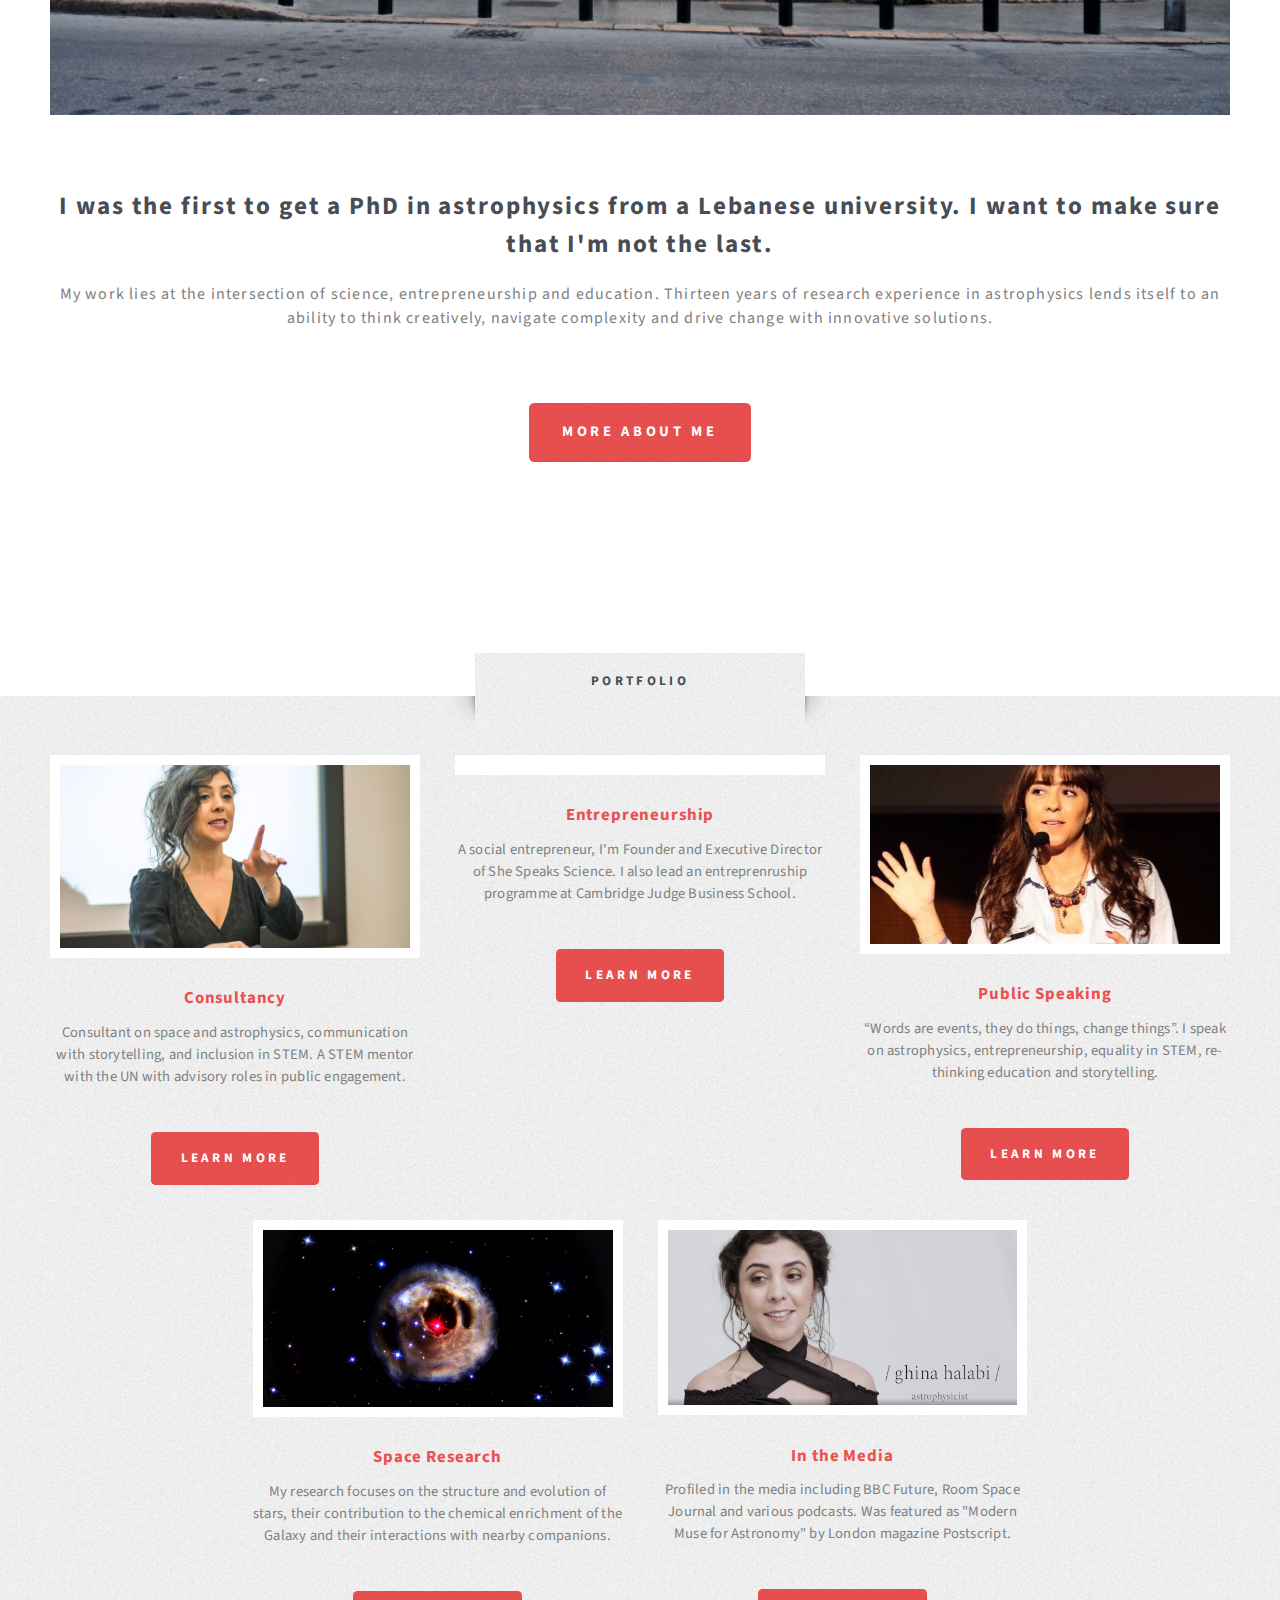
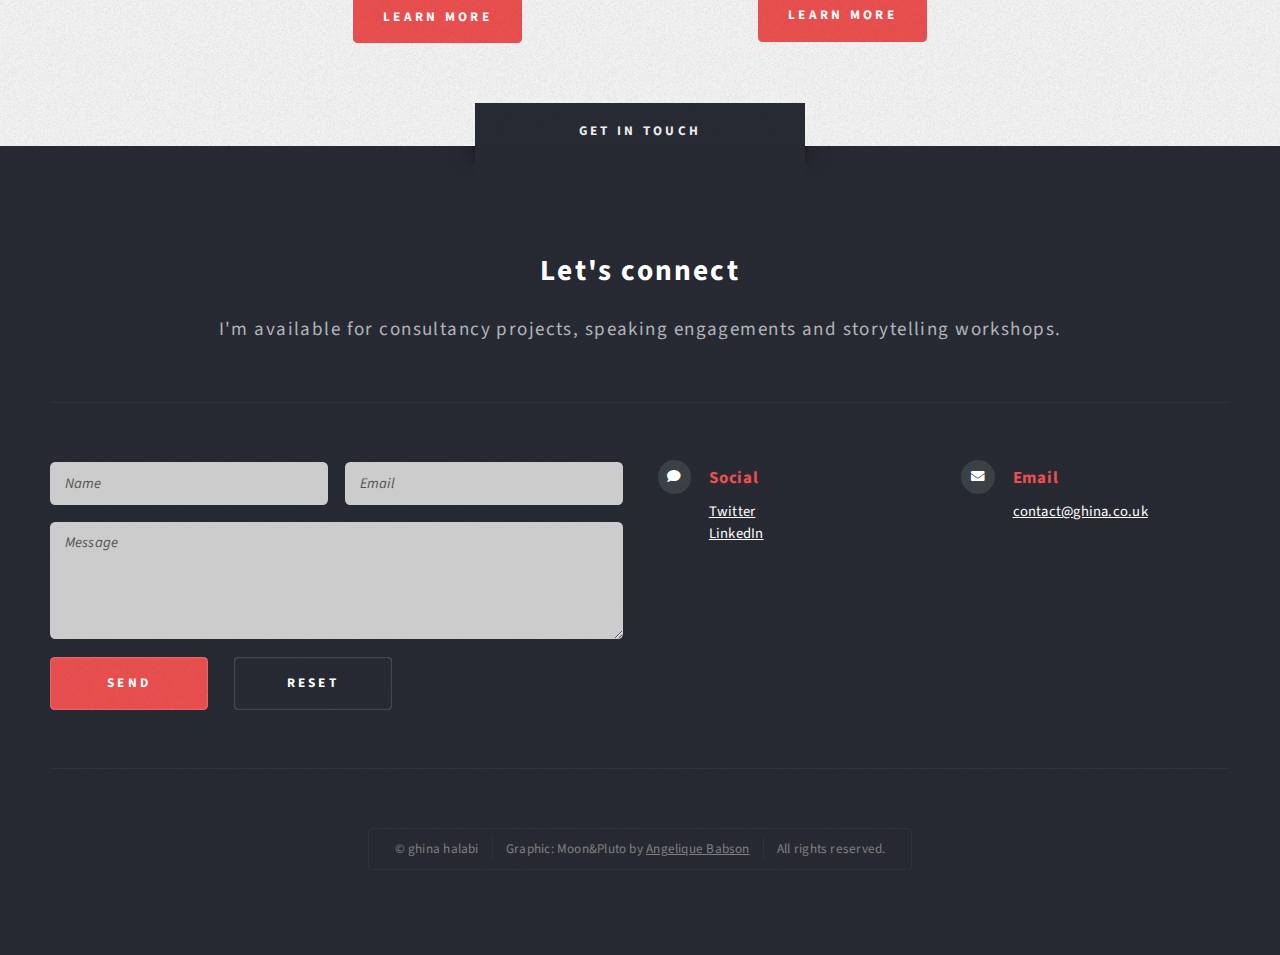
==== commit 67f931bc: "new website" ====
--- a/index.html
+++ b/index.html
@@ -1,6 +1,6 @@
 <!DOCTYPE HTML>
 <!--
-	Hyperspace by HTML5 UP
+	Escape Velocity by HTML5 UP
 	html5up.net | @ajlkn
 	Free for personal and commercial use under the CCA 3.0 license (html5up.net/license)
 -->
@@ -10,233 +10,299 @@
 		<meta charset="utf-8" />
 		<meta name="viewport" content="width=device-width, initial-scale=1, user-scalable=no" />
 		<link rel="stylesheet" href="assets/css/main.css" />
-		<noscript><link rel="stylesheet" href="assets/css/noscript.css" /></noscript>
+		<!-- Added by Ghina for favicon -->
 		<link rel="shortcut icon" type="image/x-icon" href="favicon.ico" />
+
 	</head>
-	<body class="is-preload">
-
-		<!-- Sidebar -->
-			<section id="sidebar">
-				<div class="inner">
-					<nav>
-						<ul>
-							<li><a href="#intro">Welcome</a></li>
-							<li><a href="#one">Who I am</a></li>
-							<li><a href="#two">What I do</a></li>
-							<li><a href="#three">She Speaks Science</a></li>
-							<li><a href="#four">Get in touch</a></li>
+	<body class="homepage is-preload">
+		<div id="page-wrapper">
+
+			<!-- Header -->
+				<section id="header" class="wrapper">
+
+					<!-- Logo -->
+						<div id="logo">
+							<h1><a href="index.html"><br/><br/><br/><br/><br/><br/><br/><br/><br/><br/>Ghina M<font color="Crimson">.</font> Halabi</a></h1>
+							<p><font color="White">Space Scientist <font color="Crimson">&#9679;</font> Consultant <font color="Crimson">&#9679;</font> Storyteller <font color="Crimson">&#9679;</font> Public Speaker</font></p>
+						</div>
+
+					<!-- Nav -->
+						<nav id="nav">
+							<ul>
+								<li class="current"><a href="index.html">Home</a></li>
+								<li><a href="Bio.html" >Who I am</a></li>
+								<li>
+									<a href="#">Portfolio</a>
+									<ul>
+										<li><a href="consultancy.html">Consultancy</a></li>
+										<li><a href="entrepreneurship.html">Entrepreneurship</a></li>
+										<li><a href="public-speaking.html">Public Speaking</a></li>
+										<li><a href="research.html">Space Research</a></li>
+										<li><a href="media.html">In the Media</a></li>
+										<!--  submenu removed by Ghina <li>
+											<a href="#">TBD</a>
+											<ul>
+												<li><a href="#">Lorem dolor</a></li>
+												<li><a href="#">Amet consequat</a></li>
+												<li><a href="#">Magna phasellus</a></li>
+												<li><a href="#">Etiam nisl</a></li>
+												<li><a href="#">Sed feugiat</a></li>
+											</ul>
+										</li> -->
+									</ul>
+								</li>
+								<li><a href="entrepreneurship.html">She Speaks Science</a></li>
+							<!--	<li><a href="no-sidebar.html">No Sidebar</a></li> -->
+								<li><a href="#footer">Get in touch</a></li>
+								<!-- Removed by Ghina <li><a href="left-sidebar.html" >Left Sidebar</a></li> -->
+							</ul>
+						</nav>
+
+				</section>
+
+			<!-- Intro -->
+				<section id="intro" class="wrapper style1">
+					<div class="title">My Latest News</div>
+					<div class="container">
+						<!--<p class="style1">So in case you were wondering what this is all about ...</p>
+					 	<p class="style2">
+							Escape Velocity is a free responsive<br class="mobile-hide" />
+							site template by <a href="http://html5up.net" class="nobr">HTML5 UP</a> -->
+						</p>
+						<!--<p class="style3">It's <strong>responsive</strong>, built on <strong>HTML5</strong> and <strong>CSS3</strong>, and released for
+						free under the <a href="http://html5up.net/license">Creative Commons Attribution 3.0 license</a>, so use it for any of
+						your personal or commercial projects &ndash; just be sure to credit us!</p> -->
+						<p class="style3">I will be speaking at the <a href="https://stemwomenconference.co.uk/speakers/" target="_blank">Women in STEM 2020 conference </a> in November. In the run-up to the event, I was invited to write an opinion piece on how to improve the engagement of the youth in STEM. In <br><strong>"Tough-Stemmed in STEM"
+						</strong> I describe how storytelling and entrepreneurship can help us achieve that.
+						</p>
+						<ul class="actions">
+							<li><a href="https://blog.insidegovernment.co.uk/higher-education/storytelling-entrepreneurship" class="button style3 large" target="_blank">Read article</a></li>
 						</ul>
-					</nav>
-				</div>
-			</section>
-
-		<!-- Wrapper -->
-			<div id="wrapper">
-
-				<!-- Intro -->
-					<section id="intro" class="wrapper style1 fullscreen fade-up">
-						<div class="inner">
-							<h1><br><br>Ghina M<font color="Crimson">.</font> Halabi</h1>
-							<p>Space Scientist <font color="Crimson">&#x25aa;</font><br> Storyteller <font color="Crimson">&#x25aa;</font><br> Consultant <font color="Crimson">&#x25aa;</font><br> Public Speaker <font color="Crimson">&#x25aa;</font></p>
-							<ul class="actions">
-								<li><a href="#one" class="button scrolly">Learn more</a></li>
+					</div>
+				</section>
+
+			<!-- Main -->
+				<section id="main" class="wrapper style2">
+					<div class="title">Who I am</div>
+					<div class="container">
+
+						<!-- Image -->
+							<a href="#" class="image featured">
+								<img src="images/pic01.jpg" alt="" />
+							</a>
+
+						<!-- Features -->
+							<section id="features">
+								<header class="style1">
+
+									<h2 style="font-size:25px"> I was the first to get a PhD in astrophysics from a Lebanese university. I want to make sure that I'm not the last.</h2>
+									<p style="font-size:16px"><font color="#808080">My work lies at the intersection of science, entrepreneurship and education. Thirteen years of research experience in astrophysics lends itself to an ability to think creatively, navigate complexity and drive change with innovative solutions.</p>
+
+								<!-- Ghina removed this
+								<div class="feature-list">
+									<div class="row">
+										<div class="col-6 col-12-medium">
+											<section>
+												<h3 class="icon fa-comment">Mattis velit diam vulputate</h3>
+												<p>Eget mattis at, laoreet vel et velit aliquam diam ante, aliquet sit amet vulputate et magna feugiat laoreet vel velit lorem.</p>
+											</section>
+										</div>
+										<div class="col-6 col-12-medium">
+											<section>
+												<h3 class="icon solid fa-sync">Lorem ipsum dolor sit veroeros</h3>
+												<p>Eget mattis at, laoreet vel et velit aliquam diam ante, aliquet sit amet vulputate et magna feugiat laoreet vel velit lorem.</p>
+											</section>
+										</div>
+										<div class="col-6 col-12-medium">
+											<section>
+												<h3 class="icon fa-image">Pretium phasellus justo lorem</h3>
+												<p>Eget mattis at, laoreet vel et velit aliquam diam ante, aliquet sit amet vulputate et magna feugiat laoreet vel velit lorem.</p>
+											</section>
+										</div>
+										<div class="col-6 col-12-medium">
+											<section>
+												<h3 class="icon solid fa-cog">Tempus sed pretium orci</h3>
+												<p>Eget mattis at, laoreet vel et velit aliquam diam ante, aliquet sit amet vulputate et magna feugiat laoreet vel velit lorem.</p>
+											</section>
+										</div>
+										<div class="col-6 col-12-medium">
+											<section>
+												<h3 class="icon solid fa-wrench">Aliquam consequat et feugiat</h3>
+												<p>Eget mattis at, laoreet vel et velit aliquam diam ante, aliquet sit amet vulputate et magna feugiat laoreet vel velit lorem.</p>
+											</section>
+										</div>
+										<div class="col-6 col-12-medium">
+											<section>
+												<h3 class="icon solid fa-check">Dolore laoreet aliquam mattis</h3>
+												<p>Eget mattis at, laoreet vel et velit aliquam diam ante, aliquet sit amet vulputate et magna feugiat laoreet vel velit lorem.</p>
+											</section>
+										</div>
+									</div>
+								</div>
+-->
+								<ul class="actions special">
+									<a href="Bio.html" class="button style1 large" >More about me</a>
+								<!-- 	<li><a href="#" class="button style2 large">More abou tme</a></li> -->
+								</ul>
+							</section>
+						</header>
+					</div>
+				</section>
+
+			<!-- Highlights -->
+				<section id="highlights" class="wrapper style3">
+					<div class="title">Portfolio</div>
+					<div class="container">
+						<div class="row aln-center">
+							<div class="col-4 col-12-medium">
+								<section class="highlight">
+									<a href="consultancy.html" class="image featured"><img src="images/cons.jpg" alt="" /></a>
+									<h3><a href="consultancy.html">Consultancy</a></h3>
+									<p>Consultant on space and astrophysics, communication with storytelling, and inclusion in STEM. A STEM mentor with the UN with advisory roles in public engagement.</p>
+									<ul class="actions">
+										<li><a href="consultancy.html" class="button style1">Learn More</a></li>
+									</ul>
+								</section>
+							</div>
+
+							<div class="col-4 col-12-medium">
+								<section class="highlight">
+									<a href="entrepreneurship.html" class="image featured"><img src="images/ent1.jpg" alt="" /></a>
+									<h3><a href="entrepreneurship.html">Entrepreneurship</a></h3>
+									<p>A social entrepreneur, I'm Founder and Executive Director of She Speaks Science. I also lead an entreprenruship programme at Cambridge Judge Business School.</p>
+									<ul class="actions">
+										<li><a href="entrepreneurship.html" class="button style1">Learn More</a></li>
+									</ul>
+								</section>
+							</div>
+
+							<div class="col-4 col-12-medium">
+								<section class="highlight">
+									<a href="public-speaking.html" class="image featured"><img src="images/pic03.jpg" alt="" /></a>
+									<h3><a href="public-speaking.html">Public Speaking</a></h3>
+									<p>“Words are events, they do things, change things”. I speak on astrophysics, entrepreneurship, equality in STEM, re-thinking education and storytelling.</p>
+									<ul class="actions">
+										<li><a href="public-speaking.html" class="button style1">Learn More</a></li>
+									</ul>
+								</section>
+							</div>
+
+							<div class="col-4 col-12-medium">
+								<section class="highlight">
+									<a href="research.html" class="image featured"><img src="images/space.jpg" alt="" /></a>
+									<h3><a href="research.html">Space Research</a></h3>
+									<p>My research focuses on the structure and evolution of stars, their contribution to the chemical enrichment of the Galaxy and their interactions with nearby companions.</p>
+									<ul class="actions">
+										<li><a href="research.html" class="button style1">Learn More</a></li>
+									</ul>
+								</section>
+							</div>
+
+							<div class="col-4 col-12-medium">
+								<section class="highlight">
+									<a href="media.html" class="image featured"><img src="images/pic04.jpg" alt="" /></a>
+									<h3><a href="media.html">In the Media</a></h3>
+									<p>Profiled in the media including BBC Future, Room Space Journal and various podcasts. Was featured as "Modern Muse for Astronomy" by London magazine Postscript.</p>
+									<ul class="actions">
+										<li><a href="media.html" class="button style1">Learn More</a></li>
+									</ul>
+								</section>
+							</div>
+
+						</div>
+					</div>
+				</section>
+
+			<!-- Footer -->
+				<section id="footer" class="wrapper">
+					<div class="title">Get in touch</div>
+					<div class="container">
+						<header class="style1">
+							<h2>Let's connect</h2>
+							<p>
+								I'm available for consultancy projects, speaking engagements and storytelling workshops.
+							</p>
+						</header>
+						<div class="row">
+							<div class="col-6 col-12-medium">
+
+								<!-- Contact Form -->
+									<section>
+										<form method="post" action="#">
+											<div class="row gtr-50">
+												<div class="col-6 col-12-small">
+													<input type="text" name="name" id="contact-name" placeholder="Name" />
+												</div>
+												<div class="col-6 col-12-small">
+													<input type="text" name="email" id="contact-email" placeholder="Email" />
+												</div>
+												<div class="col-12">
+													<textarea name="message" id="contact-message" placeholder="Message" rows="4"></textarea>
+												</div>
+												<div class="col-12">
+													<ul class="actions">
+														<li><input type="submit" class="style1" value="Send" /></li>
+														<li><input type="reset" class="style2" value="Reset" /></li>
+													</ul>
+												</div>
+											</div>
+										</form>
+									</section>
+
+							</div>
+							<div class="col-6 col-12-medium">
+
+								<!-- Contact -->
+									<section class="feature-list small">
+										<div class="row">
+										<!--	<div class="col-6 col-12-small">
+												 	<section>
+													<h3 class="icon solid fa-home">Mailing Address</h3>
+													<p>
+														Untitled Corp<br />
+														1234 Somewhere Rd<br />
+														Nashville, TN 00000
+													</p>
+												</section>
+											</div>-->
+											<div class="col-6 col-12-small">
+												<section>
+													<h3 class="icon solid fa-comment"> <font color="#eb5050"> Social</font></h3>
+													<p>
+														<a href="https://twitter.com/Dr_GhinaHalabi" target="_blank">Twitter</a><br />
+														<a href="https://www.linkedin.com/in/ghinamhalabi/" target="_blank">LinkedIn</a><br />
+													</p>
+												</section>
+											</div>
+											<div class="col-6 col-12-small">
+												<section>
+													<h3 class="icon solid fa-envelope"><font color="#eb5050"> Email</font></h3>
+													<p>
+														<a href="mailto:contact [at] ghina.co.uk">contact@ghina.co.uk</a>
+													</p>
+												</section>
+											</div>
+											<div class="col-6 col-12-small">
+
+											</div>
+										</div>
+									</section>
+
+							</div>
+						</div>
+						<div id="copyright">
+							<ul>
+								<li>&copy; ghina halabi</li><li>Graphic: Moon&ampPluto by <a href="https://society6.com/adrazte" target="_blank"> Angelique Babson</a> </li><li>All rights reserved.</font></li>
 							</ul>
 						</div>
-					</section>
-
-				<!-- One -->
-					<section id="one" class="wrapper style2 spotlights">
-						<section>
-							<a href="#" class="image"><img src="images/pic00.png" alt="" data-position="center center" /></a>
-							<div class="content">
-								<div class="inner">
-									<p>An explorer of the cosmic and the earthly, I'm a Space Scientist at University of Cambridge, Programme Director at Cambridge Judge Business School's Entrepreneurship Centre, and public speaker. I consult and train on how to win hearts and influence minds with the story allure and architecture.<br> Being the first person to obtain a doctorate in astrophysics from a Lebanese university fuels my gender advocacy work and inspires my duty as role model.
-Keen on sharing my expertise and always curious to learn, I'm an educator, mentor and storyteller. As founder and director of <a href="http://www.shespeaksscience.com" target="_blank"> <font color="Linen"> She Speaks Science</font></a>, I aim to make science accessible and women in STEM more visible, one story at a time. <br> Often profiled as subject matter expert in the <a href="http://www.ghina.co.uk/media.html" target="_blank"> <font color="Linen">media</font></a>, including BBC Future, Room Space Journal, An-Nahar newspaper and various podcasts. Was featured as <a href="https://www.instagram.com/p/BvZJG4bgc4l/" target="_blank"> <font color="Linen">"Modern Muse for Astronomy"</font></a> by the London cultural magazine Postscript.<br>
-Because words are "events" that connect and transform, to me public speaking is an act of communion that syncs minds. I have given keynotes and talks on astrophysics, leadership, entrepreneurship and women in STEM at international conferences and global forums including <a href="https://www.youtube.com/watch?v=QgrHu53Dxmg" target="_blank"> <font color="Linen">TEDx</font></a>, UN Women and UN Office for Outer Space Affairs.
-<br>
-When not pursuing stellar endeavours 🔭✨, jogging🏃🏻‍♀️, or exploring physical and vocal expression in my regular theatre training🎭, I would be sailing with my husband in the English wind⛵
-</p>
-
-								</div>
-							</div>
-						</section>
-						<section>
-							<a href="#" class="image"><img src="images/pic01.jpg" alt="" data-position="center center" /></a>
-							<div class="content">
-								<div class="inner">
-									<h2>EDUCATION</h2>
-									<p>Ph.D. in Astrophysics, <a href="http://www.aub.edu.lb/" target="_blank"> <font color="Linen"> American University of Beirut</font></a><br>
-								MSc. in Physics,  <a href="http://www.aub.edu.lb/" target="_blank"> <font color="Linen"> American University of Beirut</font></a><br>
-								BSc. in Physics &amp Mathematics,  <a href="https://www.ul.edu.lb/" target="_blank"> <font color="Linen"> Lebanese University</font></a>
-				</p><p align="left"><font color="DarkGray" size="2"> <i>Image: American University of Beirut</font></i></font></p>
-
-								</div>
-							</div>
-						</section>
-						<section>
-							<a href="#" class="image"><img src="images/cjbs.jpg" alt="" data-position="top center" /></a>
-							<div class="content">
-								<div class="inner">
-									<h2>WORK</h2>
-									PRESENT<br>
-									Programme Director of EnterpriseWOMEN, <a href="https://www.jbs.cam.ac.uk/entrepreneurship/programmes/enterprisewomen/" target="_blank"> <font color="Linen"> Cambridge Judge Business School's Entrepreneurship Centre</font></a><br>
-									Communication consultant and coach <br>
-
-											<br>
-									PAST<br>
-									Research Scientist, <a href="http://www.ast.cam.ac.uk/" target="_blank"> <font color="Linen"> Institute of Astronomy, University of Cambridge</font></a><br>
-									Masters Project Supervisor,  <a href="http://www.ast.cam.ac.uk/" target="_blank"> <font color="Linen"> Institute of Astronomy, University of Cambridge</font></a><br>
-									Course Supervisor,  <a href="https://www.chu.cam.ac.uk/" target="_blank"> <font color="Linen"> Churchill College, University of Cambridge</font></a><br>
-
-									Lecturer &amp Research Fellow,  <a href="http://www.aub.edu.lb/" target="_blank"> <font color="Linen"> American University of Beirut</font></a><br>
-								  Physics course &amp lab instructor,  <a href="http://www.aub.edu.lb/" target="_blank"> <font color="Linen"> American University of Beirut</font></a><br>
-								  Physics lab instructor,  <a href="http://www.lau.edu.lb/" target="_blank"> <font color="Linen"> Lebanese American University</font></a><br>
-			      			<br>
-								<p align="left"><font color="DarkGray" size="2"> <i>Image: Cambridge Judge Business School</i></font></p>
-
-								</div>
-							</div>
-						</section>
-						<section>
-							<a href="#" class="image"><img src="images/pic03.jpg" alt="" data-position="25% 25%" /></a>
-							<div class="content">
-								<div class="inner">
-									<h2>PROFESSIONAL ASSOCIATIONS</h2>
-						      Member (previously Research Fellow),  <a href="http://www.wolfson.cam.ac.uk/" target="_blank"> <font color="Linen"> Wolfson College, University of Cambridge</font></a><br>
-								  Royal Astronomical Society Fellow,  <a href="https://www.ras.org.uk/" target="_blank"> <font color="Linen"> Royal Astronomical Society</font></a><br>
- 									University Representation &amp Policy Officer (STEM),  <a href="http://www.pdoc.cam.ac.uk/" target="_blank"> <font color="Linen"> Postdocs of Cambridge Society</font></a><br>
-							    Equality &amp Diversity Committee Member,  <a href="http://www.ast.cam.ac.uk/" target="_blank"> <font color="Linen"> Institute of Astronomy</font></a><br>
-							    IoA/Kavli Astro-Postdoc Committee Co-Chair &amp Founding Member,  <a href="https://sites.google.com/site/ioapostdocinfo/" target="_blank"> <font color="Linen"> Postdocs at IoA</font></a><br>
-								  Senior Associate,  <a href="https://www.chu.cam.ac.uk/" target="_blank"> <font color="Linen"> Churchill College, University of Cambridge</font></a><br>
-									<br>
-									<p align="left"><font color="DarkGray" size="2"> <i>Image: Wolfson College</i></font></p>
-									<!--<ul class="actions">
-										<li><a href="generic.html" class="button">Learn more</a></li>
-									</ul> -->
-								</div>
-							</div>
-						</section>
-					</section>
-
-				<!-- Two -->
-					<section id="two" class="wrapper style3 fade-up">
-						<div class="inner">
-							<h2>What I do</h2>
-									<div class="features">
-								<section>
-									<span class="icon major fa-star-o"></span>
-									<!-- <h3>Research</h3> -->
-									<ul class="actions">
-										<li><a href="research.html" class="button">Research</a></li>
-									</ul></section>
-
-								<section>
-									<span class="icon major fa-balance-scale"></span>
-									<!-- <h3>Gender Equality</h3> -->
-									<ul class="actions">
-										<li><a href="advocacy.html" class="button">Gender Advocacy</a></li>
-									</ul>
-								</section>
-								<section>
-									<span class="icon major fa-microphone"></span>
-									<!-- <h3>Public Speaking</h3>-->
-									<ul class="actions">
-										<li><a href="speaking.html" class="button">Public Speaking</a></li>
-									</ul>
-								</section>
-								<section>
-									<span class="icon major fa-newspaper-o"></span>
-									<!-- <h3>Gallery</h3> -->
-									<ul class="actions">
-										<li><a href="media.html" class="button">In the Media</a></li>
-									</ul>
-								</section>
-								<section>
-									<span class="icon major fa-book"></span>
-									<!-- <h3>Teaching</h3> -->
-									<ul class="actions">
-										<li><a href="teaching.html" class="button">Teaching</a></li>
-									</ul>
-								</section>
-								<section>
-									<span class="icon major fa-slideshare"></span>
-									<!-- <h3>Service &amp Engagement</h3> -->
-									<ul class="actions">
-										<li><a href="service.html" class="button">Service &amp Engagement</a></li>
-									</ul>
-								</section>
-							</div>
-
-						</div>
-					</section>
-
-					<!-- Three -->
-						<section id="three" class="wrapper style2 spotlights">
-							<section>
-								<a href="#" class="image"><img src="images/pic05.png" width="10px" height="10px" /></a>
-								<div class="content">
-									<div class="inner">
-										<h2>She Speaks Science</h2>
-										<p>... is a global social enterprise that aims to increase the active engagement with science by inspiring young people into STEM, and to make STEM inclusive by promoting women and minority scientists. It is supported by University of Cambridge and International Astronomical Union. <br>
-											Our monthly publication, Scheherazade, is a multilingual online story weaved by one of our global storytellers about their STEM research. We also run fun and engaging storytelling workshops at schools.<br>
-										 </p>
-									</div>
-									<ul class="actions">
-										<li><a href="http://www.shespeaksscience.com/" target="_blank" class="button">Go to She Speaks Science</a></li>
-									</ul>
-								</div>
-							</section>
-
-						</section>
-
-				<!-- Four -->
-					<section id="four" class="wrapper style1 fade-up">
-						<div class="inner">
-							<h2>Let's connect</h2>
-							<ul class="contact">
-								<li>
-									<h3>Address</h3>
-									<span>Institute of Astronomy, Madingley Road <br />
-									Cambridge, CB3 0HA<br />
-									UK</span>
-								</li>
-								<li>
-									<h3>Email</h3>
-									<a href="mailto:contact [at] ghina.co.uk" rel="nofollow" onclick="this.href='mailto:'+'contact'+'@'+'ghina.co.uk'">contact@ghina.co.uk</a>
-								</li>
-								<!--<li>
-									<h3>Phone</h3>
-									<span>+44 (0) 1223 766691</span>
-								</li>-->
-								<li>
-									<h3>Social</h3>
-									<ul class="icons">
-										<li><a href="mailto:ghina.m.halabi [at] gmail.com"  rel="nofollow" onclick="this.href='mailto:'+'ghina.m.halabi'+'@'+'gmail.com'" class="icon alt fa-envelope"><span class="label">Email</span></a></li>
-										<li><a href="https://www.linkedin.com/in/ghinamhalabi/" class="fa-linkedin"><span class="label">LinkedIn</span></a></li>
-										<li><a href="https://twitter.com/Dr_GhinaHalabi" class="fa-twitter"><span class="label">Twitter</span></a></li>
-									</ul>
-								</li>
-							</ul>
-
-
-						</div>
-					</section>
-
-			</div>
-
-		<!-- Footer -->
-			<footer id="footer" class="wrapper style1-alt">
-				<div class="inner">
-					<ul class="menu">
-						<li><font color="DarkGrey">&copy; ghina halabi</li><li>Graphics: Moon&ampPluto by <a href="https://society6.com/adrazte" target="_blank"> <font color="Linen">Angelique Babson</font></a>. All rights reserved.</font></li>
-					</ul>
-				</div>
-			</footer>
+					</div>
+				</section>
+
+		</div>
 
 		<!-- Scripts -->
 			<script src="assets/js/jquery.min.js"></script>
-			<script src="assets/js/jquery.scrollex.min.js"></script>
-			<script src="assets/js/jquery.scrolly.min.js"></script>
+			<script src="assets/js/jquery.dropotron.min.js"></script>
 			<script src="assets/js/browser.min.js"></script>
 			<script src="assets/js/breakpoints.min.js"></script>
 			<script src="assets/js/util.js"></script>
@@ -252,5 +318,6 @@
 				ga('send', 'pageview');
 
 			</script>
+
 	</body>
 </html>
--- a/assets/css/main.css
+++ b/assets/css/main.css
@@ -1,7 +1,8 @@
-@import url(font-awesome.min.css);
+@import url("fontawesome-all.min.css");
+@import url("https://fonts.googleapis.com/css?family=Source+Sans+Pro:400,400italic,700,900");
 
 /*
-	Hyperspace by HTML5 UP
+	Escape Velocity by HTML5 UP
 	html5up.net | @ajlkn
 	Free for personal and commercial use under the CCA 3.0 license (html5up.net/license)
 */
@@ -77,18 +78,6 @@
 		width: device-width;
 	}
 
-	body {
-		-ms-overflow-style: scrollbar;
-	}
-
-	@media screen and (max-width: 480px) {
-
-		html, body {
-			min-width: 320px;
-		}
-
-	}
-
 	html {
 		box-sizing: border-box;
 	}
@@ -97,88 +86,29 @@
 		box-sizing: inherit;
 	}
 
-	body {
-		background: #312450;
-	}
-
-		body.is-preload *, body.is-preload *:before, body.is-preload *:after {
-			-moz-animation: none !important;
-			-webkit-animation: none !important;
-			-ms-animation: none !important;
-			animation: none !important;
-			-moz-transition: none !important;
-			-webkit-transition: none !important;
-			-ms-transition: none !important;
-			transition: none !important;
-		}
-
-/* Type */
-
-	body, input, select, textarea {
-		color: rgba(255, 255, 255, 0.55);
-		font-family: Arial, Helvetica, sans-serif;
-		font-size: 16.5pt;
-		font-weight: normal;
-		line-height: 1.75;
-	}
-
-		@media screen and (max-width: 1680px) {
-
-			body, input, select, textarea {
-				font-size: 13pt;
-			}
-
-		}
-
-		@media screen and (max-width: 1280px) {
-
-			body, input, select, textarea {
-				font-size: 12pt;
-			}
-
-		}
-
-		@media screen and (max-width: 360px) {
-
-			body, input, select, textarea {
-				font-size: 11pt;
-			}
-
-		}
-
-	a {
-		-moz-transition: color 0.2s ease, border-bottom-color 0.2s ease;
-		-webkit-transition: color 0.2s ease, border-bottom-color 0.2s ease;
-		-ms-transition: color 0.2s ease, border-bottom-color 0.2s ease;
-		transition: color 0.2s ease, border-bottom-color 0.2s ease;
-		border-bottom: dotted 1px rgba(255, 255, 255, 0.35);
-		color: inherit;
-		text-decoration: none;
-	}
-
-		a:hover {
-			border-bottom-color: transparent;
-			color: #ffffff;
-		}
-
-	strong, b {
-		color: #ffffff;
-		font-weight: bold;
-	}
-
-	em, i {
-		font-style: italic;
-	}
-
-	p {
-		margin: 0 0 2em 0;
+	body.is-preload *, body.is-preload *:before, body.is-preload *:after {
+		-moz-animation: none !important;
+		-webkit-animation: none !important;
+		-ms-animation: none !important;
+		animation: none !important;
+		-moz-transition: none !important;
+		-webkit-transition: none !important;
+		-ms-transition: none !important;
+		transition: none !important;
+	}
+
+	body, input, textarea, select {
+		font-family: 'Source Sans Pro', sans-serif;
+		font-weight: 400;
+		color: #919499;
+		font-size: 14pt;
+		line-height: 1.75em;
+		letter-spacing: 0.025em;
 	}
 
 	h1, h2, h3, h4, h5, h6 {
-		color: #ffffff;
-		font-weight: bold;
-		line-height: 1.5;
-		margin: 0 0 0.5em 0;
+		font-weight: 700;
+		color: #484d55;
 	}
 
 		h1 a, h2 a, h3 a, h4 a, h5 a, h6 a {
@@ -186,146 +116,103 @@
 			text-decoration: none;
 		}
 
-	h1 {
-		font-size: 2.75em;
-	}
-
-		h1.major {
-			margin: 0 0 1.3em 0;
-			position: relative;
-			padding-bottom: 0.35em;
-		}
-
-			h1.major:after {
-				background-image: -moz-linear-gradient(to right, #5e42a6, #b74e91);
-				background-image: -webkit-linear-gradient(to right, #5e42a6, #b74e91);
-				background-image: -ms-linear-gradient(to right, #5e42a6, #b74e91);
-				background-image: linear-gradient(to right, #5e42a6, #b74e91);
-				-moz-transition: max-width 0.2s ease;
-				-webkit-transition: max-width 0.2s ease;
-				-ms-transition: max-width 0.2s ease;
-				transition: max-width 0.2s ease;
-				border-radius: 0.2em;
-				bottom: 0;
-				content: '';
-				height: 0.05em;
-				position: absolute;
-				right: 0;
-				width: 100%;
-			}
-
-	h2 {
-		font-size: 1.75em;
-	}
-
-	h3 {
-		font-size: 1.1em;
-	}
-
-	h4 {
-		font-size: 1em;
-	}
-
-	h5 {
-		font-size: 0.8em;
-	}
-
-	h6 {
-		font-size: 0.6em;
-	}
-
-	@media screen and (max-width: 736px) {
-
-		h1 {
-			font-size: 2em;
-		}
-
-		h2 {
-			font-size: 1.25em;
-		}
-
-		h3 {
-			font-size: 1em;
-		}
-
-		h4 {
-			font-size: 0.8em;
-		}
-
-		h5 {
-			font-size: 0.6em;
-		}
-
-		h6 {
-			font-size: 0.6em;
-		}
-
+	a {
+		-moz-transition: color .25s ease-in-out;
+		-webkit-transition: color .25s ease-in-out;
+		-ms-transition: color .25s ease-in-out;
+		transition: color .25s ease-in-out;
+		text-decoration: underline;
+		color: #717479;
+	}
+
+		a:hover {
+			text-decoration: none;
+		}
+
+	strong, b {
+		font-weight: 700;
+		color: #484d55;
+	}
+
+	blockquote {
+		border-left: solid 0.5em #ddd;
+		padding: 1em 0 1em 2em;
+		font-style: italic;
+	}
+
+	em, i {
+		font-style: italic;
+	}
+
+	hr {
+		border: 0;
+		border-top: solid 1px #ddd;
+		margin: 2em 0 2em 0;
 	}
 
 	sub {
-		font-size: 0.8em;
 		position: relative;
 		top: 0.5em;
+		font-size: 0.8em;
 	}
 
 	sup {
-		font-size: 0.8em;
 		position: relative;
 		top: -0.5em;
-	}
-
-	blockquote {
-		border-left: solid 4px rgba(255, 255, 255, 0.15);
-		font-style: italic;
-		margin: 0 0 2em 0;
-		padding: 0.5em 0 0.5em 2em;
-	}
-
-	code {
-		background: rgba(255, 255, 255, 0.05);
-		border-radius: 0.25em;
-		border: solid 1px rgba(255, 255, 255, 0.15);
-		font-family: "Courier New", monospace;
-		font-size: 0.9em;
-		margin: 0 0.25em;
-		padding: 0.25em 0.65em;
-	}
-
-	pre {
-		-webkit-overflow-scrolling: touch;
-		font-family: "Courier New", monospace;
-		font-size: 0.9em;
-		margin: 0 0 2em 0;
-	}
-
-		pre code {
-			display: block;
-			line-height: 1.75em;
-			padding: 1em 1.5em;
-			overflow-x: auto;
-		}
-
-	hr {
-		border: 0;
-		border-bottom: solid 1px rgba(255, 255, 255, 0.15);
-		margin: 2em 0;
-	}
-
-		hr.major {
-			margin: 3em 0;
-		}
-
-	.align-left {
-		text-align: left;
-	}
-
-	.align-center {
-		text-align: center;
-	}
-
-	.align-right {
-		text-align: right;
-	}
+		font-size: 0.8em;
+	}
+
+	.nobr {
+		white-space: nowrap;
+	}
+
+	br.clear {
+		clear: both;
+	}
+
+	p, ul, ol, dl, table, blockquote, form {
+		margin-bottom: 2em;
+	}
+
+/* Container */
+
+	.container {
+		margin: 0 auto;
+		max-width: 100%;
+		width: 68em;
+	}
+
+		@media screen and (max-width: 1680px) {
+
+			.container {
+				width: 70em;
+			}
+
+		}
+
+		@media screen and (max-width: 1280px) {
+
+			.container {
+				width: calc(100% - 100px);
+			}
+
+		}
+
+		@media screen and (max-width: 980px) {
+
+			.container {
+				width: calc(100% - 100px);
+			}
+
+		}
+
+		@media screen and (max-width: 736px) {
+
+			.container {
+				width: calc(100% - 40px);
+			}
+
+		}
 
 /* Row */
 
@@ -373,19 +260,19 @@
 		}
 
 		.row > .col-1 {
-			width: 8.3333333333%;
+			width: 8.33333%;
 		}
 
 		.row > .off-1 {
-			margin-left: 8.3333333333%;
+			margin-left: 8.33333%;
 		}
 
 		.row > .col-2 {
-			width: 16.6666666667%;
+			width: 16.66667%;
 		}
 
 		.row > .off-2 {
-			margin-left: 16.6666666667%;
+			margin-left: 16.66667%;
 		}
 
 		.row > .col-3 {
@@ -397,19 +284,19 @@
 		}
 
 		.row > .col-4 {
-			width: 33.3333333333%;
+			width: 33.33333%;
 		}
 
 		.row > .off-4 {
-			margin-left: 33.3333333333%;
+			margin-left: 33.33333%;
 		}
 
 		.row > .col-5 {
-			width: 41.6666666667%;
+			width: 41.66667%;
 		}
 
 		.row > .off-5 {
-			margin-left: 41.6666666667%;
+			margin-left: 41.66667%;
 		}
 
 		.row > .col-6 {
@@ -421,19 +308,19 @@
 		}
 
 		.row > .col-7 {
-			width: 58.3333333333%;
+			width: 58.33333%;
 		}
 
 		.row > .off-7 {
-			margin-left: 58.3333333333%;
+			margin-left: 58.33333%;
 		}
 
 		.row > .col-8 {
-			width: 66.6666666667%;
+			width: 66.66667%;
 		}
 
 		.row > .off-8 {
-			margin-left: 66.6666666667%;
+			margin-left: 66.66667%;
 		}
 
 		.row > .col-9 {
@@ -445,19 +332,19 @@
 		}
 
 		.row > .col-10 {
-			width: 83.3333333333%;
+			width: 83.33333%;
 		}
 
 		.row > .off-10 {
-			margin-left: 83.3333333333%;
+			margin-left: 83.33333%;
 		}
 
 		.row > .col-11 {
-			width: 91.6666666667%;
+			width: 91.66667%;
 		}
 
 		.row > .off-11 {
-			margin-left: 91.6666666667%;
+			margin-left: 91.66667%;
 		}
 
 		.row > .col-12 {
@@ -469,105 +356,105 @@
 		}
 
 		.row.gtr-0 {
-			margin-top: 0;
-			margin-left: 0em;
+			margin-top: 0px;
+			margin-left: 0px;
 		}
 
 			.row.gtr-0 > * {
-				padding: 0 0 0 0em;
+				padding: 0px 0 0 0px;
 			}
 
 			.row.gtr-0.gtr-uniform {
-				margin-top: 0em;
+				margin-top: 0px;
 			}
 
 				.row.gtr-0.gtr-uniform > * {
-					padding-top: 0em;
+					padding-top: 0px;
 				}
 
 		.row.gtr-25 {
-			margin-top: 0;
-			margin-left: -0.375em;
+			margin-top: -12.5px;
+			margin-left: -12.5px;
 		}
 
 			.row.gtr-25 > * {
-				padding: 0 0 0 0.375em;
+				padding: 12.5px 0 0 12.5px;
 			}
 
 			.row.gtr-25.gtr-uniform {
-				margin-top: -0.375em;
+				margin-top: -12.5px;
 			}
 
 				.row.gtr-25.gtr-uniform > * {
-					padding-top: 0.375em;
+					padding-top: 12.5px;
 				}
 
 		.row.gtr-50 {
-			margin-top: 0;
-			margin-left: -0.75em;
+			margin-top: -25px;
+			margin-left: -25px;
 		}
 
 			.row.gtr-50 > * {
-				padding: 0 0 0 0.75em;
+				padding: 25px 0 0 25px;
 			}
 
 			.row.gtr-50.gtr-uniform {
-				margin-top: -0.75em;
+				margin-top: -25px;
 			}
 
 				.row.gtr-50.gtr-uniform > * {
-					padding-top: 0.75em;
+					padding-top: 25px;
 				}
 
 		.row {
-			margin-top: 0;
-			margin-left: -1.5em;
+			margin-top: -50px;
+			margin-left: -50px;
 		}
 
 			.row > * {
-				padding: 0 0 0 1.5em;
+				padding: 50px 0 0 50px;
 			}
 
 			.row.gtr-uniform {
-				margin-top: -1.5em;
+				margin-top: -50px;
 			}
 
 				.row.gtr-uniform > * {
-					padding-top: 1.5em;
+					padding-top: 50px;
 				}
 
 		.row.gtr-150 {
-			margin-top: 0;
-			margin-left: -2.25em;
+			margin-top: -75px;
+			margin-left: -75px;
 		}
 
 			.row.gtr-150 > * {
-				padding: 0 0 0 2.25em;
+				padding: 75px 0 0 75px;
 			}
 
 			.row.gtr-150.gtr-uniform {
-				margin-top: -2.25em;
+				margin-top: -75px;
 			}
 
 				.row.gtr-150.gtr-uniform > * {
-					padding-top: 2.25em;
+					padding-top: 75px;
 				}
 
 		.row.gtr-200 {
-			margin-top: 0;
-			margin-left: -3em;
+			margin-top: -100px;
+			margin-left: -100px;
 		}
 
 			.row.gtr-200 > * {
-				padding: 0 0 0 3em;
+				padding: 100px 0 0 100px;
 			}
 
 			.row.gtr-200.gtr-uniform {
-				margin-top: -3em;
+				margin-top: -100px;
 			}
 
 				.row.gtr-200.gtr-uniform > * {
-					padding-top: 3em;
+					padding-top: 100px;
 				}
 
 		@media screen and (max-width: 1680px) {
@@ -616,19 +503,19 @@
 				}
 
 				.row > .col-1-xlarge {
-					width: 8.3333333333%;
+					width: 8.33333%;
 				}
 
 				.row > .off-1-xlarge {
-					margin-left: 8.3333333333%;
+					margin-left: 8.33333%;
 				}
 
 				.row > .col-2-xlarge {
-					width: 16.6666666667%;
+					width: 16.66667%;
 				}
 
 				.row > .off-2-xlarge {
-					margin-left: 16.6666666667%;
+					margin-left: 16.66667%;
 				}
 
 				.row > .col-3-xlarge {
@@ -640,19 +527,19 @@
 				}
 
 				.row > .col-4-xlarge {
-					width: 33.3333333333%;
+					width: 33.33333%;
 				}
 
 				.row > .off-4-xlarge {
-					margin-left: 33.3333333333%;
+					margin-left: 33.33333%;
 				}
 
 				.row > .col-5-xlarge {
-					width: 41.6666666667%;
+					width: 41.66667%;
 				}
 
 				.row > .off-5-xlarge {
-					margin-left: 41.6666666667%;
+					margin-left: 41.66667%;
 				}
 
 				.row > .col-6-xlarge {
@@ -664,19 +551,19 @@
 				}
 
 				.row > .col-7-xlarge {
-					width: 58.3333333333%;
+					width: 58.33333%;
 				}
 
 				.row > .off-7-xlarge {
-					margin-left: 58.3333333333%;
+					margin-left: 58.33333%;
 				}
 
 				.row > .col-8-xlarge {
-					width: 66.6666666667%;
+					width: 66.66667%;
 				}
 
 				.row > .off-8-xlarge {
-					margin-left: 66.6666666667%;
+					margin-left: 66.66667%;
 				}
 
 				.row > .col-9-xlarge {
@@ -688,19 +575,19 @@
 				}
 
 				.row > .col-10-xlarge {
-					width: 83.3333333333%;
+					width: 83.33333%;
 				}
 
 				.row > .off-10-xlarge {
-					margin-left: 83.3333333333%;
+					margin-left: 83.33333%;
 				}
 
 				.row > .col-11-xlarge {
-					width: 91.6666666667%;
+					width: 91.66667%;
 				}
 
 				.row > .off-11-xlarge {
-					margin-left: 91.6666666667%;
+					margin-left: 91.66667%;
 				}
 
 				.row > .col-12-xlarge {
@@ -712,105 +599,105 @@
 				}
 
 				.row.gtr-0 {
-					margin-top: 0;
-					margin-left: 0em;
+					margin-top: 0px;
+					margin-left: 0px;
 				}
 
 					.row.gtr-0 > * {
-						padding: 0 0 0 0em;
+						padding: 0px 0 0 0px;
 					}
 
 					.row.gtr-0.gtr-uniform {
-						margin-top: 0em;
+						margin-top: 0px;
 					}
 
 						.row.gtr-0.gtr-uniform > * {
-							padding-top: 0em;
+							padding-top: 0px;
 						}
 
 				.row.gtr-25 {
-					margin-top: 0;
-					margin-left: -0.375em;
+					margin-top: -12.5px;
+					margin-left: -12.5px;
 				}
 
 					.row.gtr-25 > * {
-						padding: 0 0 0 0.375em;
+						padding: 12.5px 0 0 12.5px;
 					}
 
 					.row.gtr-25.gtr-uniform {
-						margin-top: -0.375em;
+						margin-top: -12.5px;
 					}
 
 						.row.gtr-25.gtr-uniform > * {
-							padding-top: 0.375em;
+							padding-top: 12.5px;
 						}
 
 				.row.gtr-50 {
-					margin-top: 0;
-					margin-left: -0.75em;
+					margin-top: -25px;
+					margin-left: -25px;
 				}
 
 					.row.gtr-50 > * {
-						padding: 0 0 0 0.75em;
+						padding: 25px 0 0 25px;
 					}
 
 					.row.gtr-50.gtr-uniform {
-						margin-top: -0.75em;
+						margin-top: -25px;
 					}
 
 						.row.gtr-50.gtr-uniform > * {
-							padding-top: 0.75em;
+							padding-top: 25px;
 						}
 
 				.row {
-					margin-top: 0;
-					margin-left: -1.5em;
+					margin-top: -50px;
+					margin-left: -50px;
 				}
 
 					.row > * {
-						padding: 0 0 0 1.5em;
+						padding: 50px 0 0 50px;
 					}
 
 					.row.gtr-uniform {
-						margin-top: -1.5em;
+						margin-top: -50px;
 					}
 
 						.row.gtr-uniform > * {
-							padding-top: 1.5em;
+							padding-top: 50px;
 						}
 
 				.row.gtr-150 {
-					margin-top: 0;
-					margin-left: -2.25em;
+					margin-top: -75px;
+					margin-left: -75px;
 				}
 
 					.row.gtr-150 > * {
-						padding: 0 0 0 2.25em;
+						padding: 75px 0 0 75px;
 					}
 
 					.row.gtr-150.gtr-uniform {
-						margin-top: -2.25em;
+						margin-top: -75px;
 					}
 
 						.row.gtr-150.gtr-uniform > * {
-							padding-top: 2.25em;
+							padding-top: 75px;
 						}
 
 				.row.gtr-200 {
-					margin-top: 0;
-					margin-left: -3em;
+					margin-top: -100px;
+					margin-left: -100px;
 				}
 
 					.row.gtr-200 > * {
-						padding: 0 0 0 3em;
+						padding: 100px 0 0 100px;
 					}
 
 					.row.gtr-200.gtr-uniform {
-						margin-top: -3em;
+						margin-top: -100px;
 					}
 
 						.row.gtr-200.gtr-uniform > * {
-							padding-top: 3em;
+							padding-top: 100px;
 						}
 
 		}
@@ -861,19 +748,19 @@
 				}
 
 				.row > .col-1-large {
-					width: 8.3333333333%;
+					width: 8.33333%;
 				}
 
 				.row > .off-1-large {
-					margin-left: 8.3333333333%;
+					margin-left: 8.33333%;
 				}
 
 				.row > .col-2-large {
-					width: 16.6666666667%;
+					width: 16.66667%;
 				}
 
 				.row > .off-2-large {
-					margin-left: 16.6666666667%;
+					margin-left: 16.66667%;
 				}
 
 				.row > .col-3-large {
@@ -885,19 +772,19 @@
 				}
 
 				.row > .col-4-large {
-					width: 33.3333333333%;
+					width: 33.33333%;
 				}
 
 				.row > .off-4-large {
-					margin-left: 33.3333333333%;
+					margin-left: 33.33333%;
 				}
 
 				.row > .col-5-large {
-					width: 41.6666666667%;
+					width: 41.66667%;
 				}
 
 				.row > .off-5-large {
-					margin-left: 41.6666666667%;
+					margin-left: 41.66667%;
 				}
 
 				.row > .col-6-large {
@@ -909,19 +796,19 @@
 				}
 
 				.row > .col-7-large {
-					width: 58.3333333333%;
+					width: 58.33333%;
 				}
 
 				.row > .off-7-large {
-					margin-left: 58.3333333333%;
+					margin-left: 58.33333%;
 				}
 
 				.row > .col-8-large {
-					width: 66.6666666667%;
+					width: 66.66667%;
 				}
 
 				.row > .off-8-large {
-					margin-left: 66.6666666667%;
+					margin-left: 66.66667%;
 				}
 
 				.row > .col-9-large {
@@ -933,19 +820,19 @@
 				}
 
 				.row > .col-10-large {
-					width: 83.3333333333%;
+					width: 83.33333%;
 				}
 
 				.row > .off-10-large {
-					margin-left: 83.3333333333%;
+					margin-left: 83.33333%;
 				}
 
 				.row > .col-11-large {
-					width: 91.6666666667%;
+					width: 91.66667%;
 				}
 
 				.row > .off-11-large {
-					margin-left: 91.6666666667%;
+					margin-left: 91.66667%;
 				}
 
 				.row > .col-12-large {
@@ -957,105 +844,105 @@
 				}
 
 				.row.gtr-0 {
-					margin-top: 0;
-					margin-left: 0em;
+					margin-top: 0px;
+					margin-left: 0px;
 				}
 
 					.row.gtr-0 > * {
-						padding: 0 0 0 0em;
+						padding: 0px 0 0 0px;
 					}
 
 					.row.gtr-0.gtr-uniform {
-						margin-top: 0em;
+						margin-top: 0px;
 					}
 
 						.row.gtr-0.gtr-uniform > * {
-							padding-top: 0em;
+							padding-top: 0px;
 						}
 
 				.row.gtr-25 {
-					margin-top: 0;
-					margin-left: -0.375em;
+					margin-top: -8.75px;
+					margin-left: -8.75px;
 				}
 
 					.row.gtr-25 > * {
-						padding: 0 0 0 0.375em;
+						padding: 8.75px 0 0 8.75px;
 					}
 
 					.row.gtr-25.gtr-uniform {
-						margin-top: -0.375em;
+						margin-top: -8.75px;
 					}
 
 						.row.gtr-25.gtr-uniform > * {
-							padding-top: 0.375em;
+							padding-top: 8.75px;
 						}
 
 				.row.gtr-50 {
-					margin-top: 0;
-					margin-left: -0.75em;
+					margin-top: -17.5px;
+					margin-left: -17.5px;
 				}
 
 					.row.gtr-50 > * {
-						padding: 0 0 0 0.75em;
+						padding: 17.5px 0 0 17.5px;
 					}
 
 					.row.gtr-50.gtr-uniform {
-						margin-top: -0.75em;
+						margin-top: -17.5px;
 					}
 
 						.row.gtr-50.gtr-uniform > * {
-							padding-top: 0.75em;
+							padding-top: 17.5px;
 						}
 
 				.row {
-					margin-top: 0;
-					margin-left: -1.5em;
+					margin-top: -35px;
+					margin-left: -35px;
 				}
 
 					.row > * {
-						padding: 0 0 0 1.5em;
+						padding: 35px 0 0 35px;
 					}
 
 					.row.gtr-uniform {
-						margin-top: -1.5em;
+						margin-top: -35px;
 					}
 
 						.row.gtr-uniform > * {
-							padding-top: 1.5em;
+							padding-top: 35px;
 						}
 
 				.row.gtr-150 {
-					margin-top: 0;
-					margin-left: -2.25em;
+					margin-top: -52.5px;
+					margin-left: -52.5px;
 				}
 
 					.row.gtr-150 > * {
-						padding: 0 0 0 2.25em;
+						padding: 52.5px 0 0 52.5px;
 					}
 
 					.row.gtr-150.gtr-uniform {
-						margin-top: -2.25em;
+						margin-top: -52.5px;
 					}
 
 						.row.gtr-150.gtr-uniform > * {
-							padding-top: 2.25em;
+							padding-top: 52.5px;
 						}
 
 				.row.gtr-200 {
-					margin-top: 0;
-					margin-left: -3em;
+					margin-top: -70px;
+					margin-left: -70px;
 				}
 
 					.row.gtr-200 > * {
-						padding: 0 0 0 3em;
+						padding: 70px 0 0 70px;
 					}
 
 					.row.gtr-200.gtr-uniform {
-						margin-top: -3em;
+						margin-top: -70px;
 					}
 
 						.row.gtr-200.gtr-uniform > * {
-							padding-top: 3em;
+							padding-top: 70px;
 						}
 
 		}
@@ -1106,19 +993,19 @@
 				}
 
 				.row > .col-1-medium {
-					width: 8.3333333333%;
+					width: 8.33333%;
 				}
 
 				.row > .off-1-medium {
-					margin-left: 8.3333333333%;
+					margin-left: 8.33333%;
 				}
 
 				.row > .col-2-medium {
-					width: 16.6666666667%;
+					width: 16.66667%;
 				}
 
 				.row > .off-2-medium {
-					margin-left: 16.6666666667%;
+					margin-left: 16.66667%;
 				}
 
 				.row > .col-3-medium {
@@ -1130,19 +1017,19 @@
 				}
 
 				.row > .col-4-medium {
-					width: 33.3333333333%;
+					width: 33.33333%;
 				}
 
 				.row > .off-4-medium {
-					margin-left: 33.3333333333%;
+					margin-left: 33.33333%;
 				}
 
 				.row > .col-5-medium {
-					width: 41.6666666667%;
+					width: 41.66667%;
 				}
 
 				.row > .off-5-medium {
-					margin-left: 41.6666666667%;
+					margin-left: 41.66667%;
 				}
 
 				.row > .col-6-medium {
@@ -1154,19 +1041,19 @@
 				}
 
 				.row > .col-7-medium {
-					width: 58.3333333333%;
+					width: 58.33333%;
 				}
 
 				.row > .off-7-medium {
-					margin-left: 58.3333333333%;
+					margin-left: 58.33333%;
 				}
 
 				.row > .col-8-medium {
-					width: 66.6666666667%;
+					width: 66.66667%;
 				}
 
 				.row > .off-8-medium {
-					margin-left: 66.6666666667%;
+					margin-left: 66.66667%;
 				}
 
 				.row > .col-9-medium {
@@ -1178,19 +1065,19 @@
 				}
 
 				.row > .col-10-medium {
-					width: 83.3333333333%;
+					width: 83.33333%;
 				}
 
 				.row > .off-10-medium {
-					margin-left: 83.3333333333%;
+					margin-left: 83.33333%;
 				}
 
 				.row > .col-11-medium {
-					width: 91.6666666667%;
+					width: 91.66667%;
 				}
 
 				.row > .off-11-medium {
-					margin-left: 91.6666666667%;
+					margin-left: 91.66667%;
 				}
 
 				.row > .col-12-medium {
@@ -1202,105 +1089,105 @@
 				}
 
 				.row.gtr-0 {
-					margin-top: 0;
-					margin-left: 0em;
+					margin-top: 0px;
+					margin-left: 0px;
 				}
 
 					.row.gtr-0 > * {
-						padding: 0 0 0 0em;
+						padding: 0px 0 0 0px;
 					}
 
 					.row.gtr-0.gtr-uniform {
-						margin-top: 0em;
+						margin-top: 0px;
 					}
 
 						.row.gtr-0.gtr-uniform > * {
-							padding-top: 0em;
+							padding-top: 0px;
 						}
 
 				.row.gtr-25 {
-					margin-top: 0;
-					margin-left: -0.375em;
+					margin-top: -12.5px;
+					margin-left: -12.5px;
 				}
 
 					.row.gtr-25 > * {
-						padding: 0 0 0 0.375em;
+						padding: 12.5px 0 0 12.5px;
 					}
 
 					.row.gtr-25.gtr-uniform {
-						margin-top: -0.375em;
+						margin-top: -12.5px;
 					}
 
 						.row.gtr-25.gtr-uniform > * {
-							padding-top: 0.375em;
+							padding-top: 12.5px;
 						}
 
 				.row.gtr-50 {
-					margin-top: 0;
-					margin-left: -0.75em;
+					margin-top: -25px;
+					margin-left: -25px;
 				}
 
 					.row.gtr-50 > * {
-						padding: 0 0 0 0.75em;
+						padding: 25px 0 0 25px;
 					}
 
 					.row.gtr-50.gtr-uniform {
-						margin-top: -0.75em;
+						margin-top: -25px;
 					}
 
 						.row.gtr-50.gtr-uniform > * {
-							padding-top: 0.75em;
+							padding-top: 25px;
 						}
 
 				.row {
-					margin-top: 0;
-					margin-left: -1.5em;
+					margin-top: -50px;
+					margin-left: -50px;
 				}
 
 					.row > * {
-						padding: 0 0 0 1.5em;
+						padding: 50px 0 0 50px;
 					}
 
 					.row.gtr-uniform {
-						margin-top: -1.5em;
+						margin-top: -50px;
 					}
 
 						.row.gtr-uniform > * {
-							padding-top: 1.5em;
+							padding-top: 50px;
 						}
 
 				.row.gtr-150 {
-					margin-top: 0;
-					margin-left: -2.25em;
+					margin-top: -75px;
+					margin-left: -75px;
 				}
 
 					.row.gtr-150 > * {
-						padding: 0 0 0 2.25em;
+						padding: 75px 0 0 75px;
 					}
 
 					.row.gtr-150.gtr-uniform {
-						margin-top: -2.25em;
+						margin-top: -75px;
 					}
 
 						.row.gtr-150.gtr-uniform > * {
-							padding-top: 2.25em;
+							padding-top: 75px;
 						}
 
 				.row.gtr-200 {
-					margin-top: 0;
-					margin-left: -3em;
+					margin-top: -100px;
+					margin-left: -100px;
 				}
 
 					.row.gtr-200 > * {
-						padding: 0 0 0 3em;
+						padding: 100px 0 0 100px;
 					}
 
 					.row.gtr-200.gtr-uniform {
-						margin-top: -3em;
+						margin-top: -100px;
 					}
 
 						.row.gtr-200.gtr-uniform > * {
-							padding-top: 3em;
+							padding-top: 100px;
 						}
 
 		}
@@ -1351,19 +1238,19 @@
 				}
 
 				.row > .col-1-small {
-					width: 8.3333333333%;
+					width: 8.33333%;
 				}
 
 				.row > .off-1-small {
-					margin-left: 8.3333333333%;
+					margin-left: 8.33333%;
 				}
 
 				.row > .col-2-small {
-					width: 16.6666666667%;
+					width: 16.66667%;
 				}
 
 				.row > .off-2-small {
-					margin-left: 16.6666666667%;
+					margin-left: 16.66667%;
 				}
 
 				.row > .col-3-small {
@@ -1375,19 +1262,19 @@
 				}
 
 				.row > .col-4-small {
-					width: 33.3333333333%;
+					width: 33.33333%;
 				}
 
 				.row > .off-4-small {
-					margin-left: 33.3333333333%;
+					margin-left: 33.33333%;
 				}
 
 				.row > .col-5-small {
-					width: 41.6666666667%;
+					width: 41.66667%;
 				}
 
 				.row > .off-5-small {
-					margin-left: 41.6666666667%;
+					margin-left: 41.66667%;
 				}
 
 				.row > .col-6-small {
@@ -1399,19 +1286,19 @@
 				}
 
 				.row > .col-7-small {
-					width: 58.3333333333%;
+					width: 58.33333%;
 				}
 
 				.row > .off-7-small {
-					margin-left: 58.3333333333%;
+					margin-left: 58.33333%;
 				}
 
 				.row > .col-8-small {
-					width: 66.6666666667%;
+					width: 66.66667%;
 				}
 
 				.row > .off-8-small {
-					margin-left: 66.6666666667%;
+					margin-left: 66.66667%;
 				}
 
 				.row > .col-9-small {
@@ -1423,19 +1310,19 @@
 				}
 
 				.row > .col-10-small {
-					width: 83.3333333333%;
+					width: 83.33333%;
 				}
 
 				.row > .off-10-small {
-					margin-left: 83.3333333333%;
+					margin-left: 83.33333%;
 				}
 
 				.row > .col-11-small {
-					width: 91.6666666667%;
+					width: 91.66667%;
 				}
 
 				.row > .off-11-small {
-					margin-left: 91.6666666667%;
+					margin-left: 91.66667%;
 				}
 
 				.row > .col-12-small {
@@ -1447,1905 +1334,715 @@
 				}
 
 				.row.gtr-0 {
-					margin-top: 0;
-					margin-left: 0em;
+					margin-top: 0px;
+					margin-left: 0px;
 				}
 
 					.row.gtr-0 > * {
-						padding: 0 0 0 0em;
+						padding: 0px 0 0 0px;
 					}
 
 					.row.gtr-0.gtr-uniform {
-						margin-top: 0em;
+						margin-top: 0px;
 					}
 
 						.row.gtr-0.gtr-uniform > * {
-							padding-top: 0em;
+							padding-top: 0px;
 						}
 
 				.row.gtr-25 {
-					margin-top: 0;
-					margin-left: -0.375em;
+					margin-top: -7.5px;
+					margin-left: -7.5px;
 				}
 
 					.row.gtr-25 > * {
-						padding: 0 0 0 0.375em;
+						padding: 7.5px 0 0 7.5px;
 					}
 
 					.row.gtr-25.gtr-uniform {
-						margin-top: -0.375em;
+						margin-top: -7.5px;
 					}
 
 						.row.gtr-25.gtr-uniform > * {
-							padding-top: 0.375em;
+							padding-top: 7.5px;
 						}
 
 				.row.gtr-50 {
-					margin-top: 0;
-					margin-left: -0.75em;
+					margin-top: -15px;
+					margin-left: -15px;
 				}
 
 					.row.gtr-50 > * {
-						padding: 0 0 0 0.75em;
+						padding: 15px 0 0 15px;
 					}
 
 					.row.gtr-50.gtr-uniform {
-						margin-top: -0.75em;
+						margin-top: -15px;
 					}
 
 						.row.gtr-50.gtr-uniform > * {
-							padding-top: 0.75em;
+							padding-top: 15px;
 						}
 
 				.row {
-					margin-top: 0;
-					margin-left: -1.5em;
+					margin-top: -30px;
+					margin-left: -30px;
 				}
 
 					.row > * {
-						padding: 0 0 0 1.5em;
+						padding: 30px 0 0 30px;
 					}
 
 					.row.gtr-uniform {
-						margin-top: -1.5em;
+						margin-top: -30px;
 					}
 
 						.row.gtr-uniform > * {
-							padding-top: 1.5em;
+							padding-top: 30px;
 						}
 
 				.row.gtr-150 {
-					margin-top: 0;
-					margin-left: -2.25em;
+					margin-top: -45px;
+					margin-left: -45px;
 				}
 
 					.row.gtr-150 > * {
-						padding: 0 0 0 2.25em;
+						padding: 45px 0 0 45px;
 					}
 
 					.row.gtr-150.gtr-uniform {
-						margin-top: -2.25em;
+						margin-top: -45px;
 					}
 
 						.row.gtr-150.gtr-uniform > * {
-							padding-top: 2.25em;
+							padding-top: 45px;
 						}
 
 				.row.gtr-200 {
-					margin-top: 0;
-					margin-left: -3em;
+					margin-top: -60px;
+					margin-left: -60px;
 				}
 
 					.row.gtr-200 > * {
-						padding: 0 0 0 3em;
+						padding: 60px 0 0 60px;
 					}
 
 					.row.gtr-200.gtr-uniform {
-						margin-top: -3em;
+						margin-top: -60px;
 					}
 
 						.row.gtr-200.gtr-uniform > * {
-							padding-top: 3em;
+							padding-top: 60px;
 						}
 
 		}
 
-		@media screen and (max-width: 480px) {
-
-			.row {
-				display: flex;
-				flex-wrap: wrap;
-				box-sizing: border-box;
-				align-items: stretch;
-			}
-
-				.row > * {
-					box-sizing: border-box;
-				}
-
-				.row.gtr-uniform > * > :last-child {
-					margin-bottom: 0;
-				}
-
-				.row.aln-left {
-					justify-content: flex-start;
-				}
-
-				.row.aln-center {
-					justify-content: center;
-				}
-
-				.row.aln-right {
-					justify-content: flex-end;
-				}
-
-				.row.aln-top {
-					align-items: flex-start;
-				}
-
-				.row.aln-middle {
-					align-items: center;
-				}
-
-				.row.aln-bottom {
-					align-items: flex-end;
-				}
-
-				.row > .imp-xsmall {
-					order: -1;
-				}
-
-				.row > .col-1-xsmall {
-					width: 8.3333333333%;
-				}
-
-				.row > .off-1-xsmall {
-					margin-left: 8.3333333333%;
-				}
-
-				.row > .col-2-xsmall {
-					width: 16.6666666667%;
-				}
-
-				.row > .off-2-xsmall {
-					margin-left: 16.6666666667%;
-				}
-
-				.row > .col-3-xsmall {
-					width: 25%;
-				}
-
-				.row > .off-3-xsmall {
-					margin-left: 25%;
-				}
-
-				.row > .col-4-xsmall {
-					width: 33.3333333333%;
-				}
-
-				.row > .off-4-xsmall {
-					margin-left: 33.3333333333%;
-				}
-
-				.row > .col-5-xsmall {
-					width: 41.6666666667%;
-				}
-
-				.row > .off-5-xsmall {
-					margin-left: 41.6666666667%;
-				}
-
-				.row > .col-6-xsmall {
-					width: 50%;
-				}
-
-				.row > .off-6-xsmall {
-					margin-left: 50%;
-				}
-
-				.row > .col-7-xsmall {
-					width: 58.3333333333%;
-				}
-
-				.row > .off-7-xsmall {
-					margin-left: 58.3333333333%;
-				}
-
-				.row > .col-8-xsmall {
-					width: 66.6666666667%;
-				}
-
-				.row > .off-8-xsmall {
-					margin-left: 66.6666666667%;
-				}
-
-				.row > .col-9-xsmall {
-					width: 75%;
-				}
-
-				.row > .off-9-xsmall {
-					margin-left: 75%;
-				}
-
-				.row > .col-10-xsmall {
-					width: 83.3333333333%;
-				}
-
-				.row > .off-10-xsmall {
-					margin-left: 83.3333333333%;
-				}
-
-				.row > .col-11-xsmall {
-					width: 91.6666666667%;
-				}
-
-				.row > .off-11-xsmall {
-					margin-left: 91.6666666667%;
-				}
-
-				.row > .col-12-xsmall {
-					width: 100%;
-				}
-
-				.row > .off-12-xsmall {
-					margin-left: 100%;
-				}
-
-				.row.gtr-0 {
-					margin-top: 0;
-					margin-left: 0em;
-				}
-
-					.row.gtr-0 > * {
-						padding: 0 0 0 0em;
-					}
-
-					.row.gtr-0.gtr-uniform {
-						margin-top: 0em;
-					}
-
-						.row.gtr-0.gtr-uniform > * {
-							padding-top: 0em;
-						}
-
-				.row.gtr-25 {
-					margin-top: 0;
-					margin-left: -0.375em;
-				}
-
-					.row.gtr-25 > * {
-						padding: 0 0 0 0.375em;
-					}
-
-					.row.gtr-25.gtr-uniform {
-						margin-top: -0.375em;
-					}
-
-						.row.gtr-25.gtr-uniform > * {
-							padding-top: 0.375em;
-						}
-
-				.row.gtr-50 {
-					margin-top: 0;
-					margin-left: -0.75em;
-				}
-
-					.row.gtr-50 > * {
-						padding: 0 0 0 0.75em;
-					}
-
-					.row.gtr-50.gtr-uniform {
-						margin-top: -0.75em;
-					}
-
-						.row.gtr-50.gtr-uniform > * {
-							padding-top: 0.75em;
-						}
-
-				.row {
-					margin-top: 0;
-					margin-left: -1.5em;
-				}
-
-					.row > * {
-						padding: 0 0 0 1.5em;
-					}
-
-					.row.gtr-uniform {
-						margin-top: -1.5em;
-					}
-
-						.row.gtr-uniform > * {
-							padding-top: 1.5em;
-						}
-
-				.row.gtr-150 {
-					margin-top: 0;
-					margin-left: -2.25em;
-				}
-
-					.row.gtr-150 > * {
-						padding: 0 0 0 2.25em;
-					}
-
-					.row.gtr-150.gtr-uniform {
-						margin-top: -2.25em;
-					}
-
-						.row.gtr-150.gtr-uniform > * {
-							padding-top: 2.25em;
-						}
-
-				.row.gtr-200 {
-					margin-top: 0;
-					margin-left: -3em;
-				}
-
-					.row.gtr-200 > * {
-						padding: 0 0 0 3em;
-					}
-
-					.row.gtr-200.gtr-uniform {
-						margin-top: -3em;
-					}
-
-						.row.gtr-200.gtr-uniform > * {
-							padding-top: 3em;
-						}
-
-		}
-
-/* Box */
-
-	.box {
-		border-radius: 0.25em;
-		border: solid 1px rgba(255, 255, 255, 0.15);
-		margin-bottom: 2em;
-		padding: 1.5em;
-	}
-
-		.box > :last-child,
-		.box > :last-child > :last-child,
-		.box > :last-child > :last-child > :last-child {
-			margin-bottom: 0;
-		}
-
-		.box.alt {
-			border: 0;
-			border-radius: 0;
-			padding: 0;
+/* Section/Article */
+
+	section,
+	article {
+		margin: 0 0 4em 0;
+	}
+
+	section > :last-child,
+	article > :last-child,
+	section:last-child,
+	article:last-child {
+		margin-bottom: 0;
+	}
+
+	header.style1 {
+		text-align: center;
+		padding: 3em 0 3em 0;
+	}
+
+		header.style1 h2 {
+			font-weight: 700;
+			font-size: 2em;
+			letter-spacing: 0.075em;
+			line-height: 1.5em;
+		}
+
+		header.style1 p {
+			color: #b1b4b9;
+			display: block;
+			margin: 1.15em 0 0 0;
+			font-size: 1.3em;
+			letter-spacing: 0.075em;
+			line-height: 1.5em;
+		}
+
+/* Table */
+
+	table {
+		width: 100%;
+	}
+
+		table.default {
+			width: 100%;
+		}
+
+			table.default tbody tr:nth-child(2n+2) {
+				background: #f4f4f4;
+			}
+
+			table.default td {
+				padding: 0.5em 1em 0.5em 1em;
+			}
+
+			table.default th {
+				text-align: left;
+				font-weight: 400;
+				padding: 0.5em 1em 0.5em 1em;
+			}
+
+			table.default thead {
+				background: #484d55;
+				color: #fff;
+			}
+
+			table.default tfoot {
+				background: #eee;
+			}
+
+/* Form */
+
+	form label {
+		display: block;
+		font-weight: 700;
+		color: #484d55;
+		margin: 0.25em 0 0.5em 0;
+	}
+
+	form input[type="text"],
+	form input[type="email"],
+	form input[type="password"],
+	form select,
+	form textarea {
+		-moz-transition: all .25s ease-in-out;
+		-webkit-transition: all .25s ease-in-out;
+		-ms-transition: all .25s ease-in-out;
+		transition: all .25s ease-in-out;
+		-webkit-appearance: none;
+		display: block;
+		border: 0;
+		background: #eee;
+		box-shadow: inset 0px 0px 1px 0px #a0a1a7;
+		border-radius: 0.35em;
+		width: 100%;
+		padding: 0.75em 1em 0.75em 1em;
+	}
+
+		form input[type="text"]:focus,
+		form input[type="email"]:focus,
+		form input[type="password"]:focus,
+		form select:focus,
+		form textarea:focus {
+			background: #f8f8f8;
+		}
+
+	form input[type="text"],
+	form input[type="email"]
+	input[type="password"] {
+		line-height: 1em;
+	}
+
+	form select {
+		line-height: 1em;
+	}
+
+	form textarea {
+		min-height: 8em;
+	}
+
+	form ul.actions {
+		margin-top: 0;
+	}
+
+	form ::-webkit-input-placeholder {
+		color: #555 !important;
+		font-style: italic;
+		line-height: 1.35em;
+	}
+
+	form :-moz-placeholder {
+		color: #555 !important;
+		font-style: italic;
+	}
+
+	form ::-moz-placeholder {
+		color: #555 !important;
+		font-style: italic;
+	}
+
+	form :-ms-input-placeholder {
+		color: #555 !important;
+		font-style: italic;
+	}
+
+	form ::-moz-focus-inner {
+		border: 0;
+	}
+
+/* Image */
+
+	.image {
+		display: inline-block;
+	}
+
+		.image img {
+			display: block;
+			width: 100%;
+		}
+
+		.image.fit {
+			display: block;
+			width: 100%;
+		}
+
+		.image.left {
+			float: left;
+			margin: 0 2em 2em 0;
+		}
+
+		.image.centered {
+			display: block;
+			margin: 0 0 2em 0;
+		}
+
+			.image.centered img {
+				margin: 0 auto;
+				width: auto;
+			}
+
+		.image.featured {
+			display: block;
+			width: 100%;
+			margin: 0 0 2em 0;
 		}
 
 /* Button */
 
+	input[type="button"],
 	input[type="submit"],
 	input[type="reset"],
-	input[type="button"],
 	button,
 	.button {
-		-moz-appearance: none;
-		-webkit-appearance: none;
-		-ms-appearance: none;
-		appearance: none;
-		-moz-transition: border-color 0.2s ease;
-		-webkit-transition: border-color 0.2s ease;
-		-ms-transition: border-color 0.2s ease;
-		transition: border-color 0.2s ease;
-		background-color: transparent;
-		border: solid 1px !important;
-		border-color: rgba(255, 255, 255, 0.15) !important;
-		border-radius: 3em;
-		color: #ffffff !important;
+		-moz-transition: all .25s ease-in-out;
+		-webkit-transition: all .25s ease-in-out;
+		-ms-transition: all .25s ease-in-out;
+		transition: all .25s ease-in-out;
+		display: inline-block;
+		background: #444;
+		text-align: center;
+		text-transform: uppercase;
+		font-weight: 700;
+		letter-spacing: 0.25em;
+		text-decoration: none;
+		border-radius: 0.35em;
+		border: 0;
+		outline: 0;
 		cursor: pointer;
-		display: inline-block;
-		font-size: 0.6em;
-		font-weight: bold;
-		height: calc(4.75em + 2px);
-		letter-spacing: 0.25em;
-		line-height: 4.75em;
-		outline: 0;
-		padding: 0 3.75em;
-		position: relative;
-		text-align: center;
-		text-decoration: none;
-		text-transform: uppercase;
-		white-space: nowrap;
-	}
-
-		input[type="submit"]:after,
-		input[type="reset"]:after,
-		input[type="button"]:after,
-		button:after,
-		.button:after {
-			-moz-transform: scale(0.25);
-			-webkit-transform: scale(0.25);
-			-ms-transform: scale(0.25);
-			transform: scale(0.25);
-			pointer-events: none;
-			-moz-transition: opacity 0.2s ease, -moz-transform 0.2s ease;
-			-webkit-transition: opacity 0.2s ease, -webkit-transform 0.2s ease;
-			-ms-transition: opacity 0.2s ease, -ms-transform 0.2s ease;
-			transition: opacity 0.2s ease, transform 0.2s ease;
-			background: #ffffff;
-			border-radius: 3em;
-			content: '';
-			height: 100%;
-			left: 0;
-			opacity: 0;
-			position: absolute;
-			top: 0;
-			width: 100%;
-		}
-
-		input[type="submit"].icon:before,
-		input[type="reset"].icon:before,
-		input[type="button"].icon:before,
-		button.icon:before,
-		.button.icon:before {
-			margin-right: 0.75em;
-		}
-
-		input[type="submit"].fit,
-		input[type="reset"].fit,
-		input[type="button"].fit,
-		button.fit,
-		.button.fit {
-			width: 100%;
-		}
-
-		input[type="submit"].small,
-		input[type="reset"].small,
-		input[type="button"].small,
-		button.small,
-		.button.small {
-			font-size: 0.4em;
-		}
-
+		padding: 0 2.25em 0 2.25em;
+		font-size: 0.9em;
+		min-width: 12em;
+		height: 4em;
+		line-height: 4em;
+	}
+
+		input[type="button"]:hover,
+		input[type="submit"]:hover,
+		input[type="reset"]:hover,
+		button:hover,
+		.button:hover {
+			background-color: #f98780;
+		}
+
+		input[type="button"].large,
 		input[type="submit"].large,
 		input[type="reset"].large,
-		input[type="button"].large,
 		button.large,
 		.button.large {
+			font-size: 1em;
+			min-width: 14em;
+		}
+
+		input[type="button"].style1,
+		input[type="submit"].style1,
+		input[type="reset"].style1,
+		button.style1,
+		.button.style1 {
+			background: #eb5050 url("images/overlay.png");
+			color: #fff;
+		}
+
+			input[type="button"].style1:hover,
+			input[type="submit"].style1:hover,
+			input[type="reset"].style1:hover,
+			button.style1:hover,
+			.button.style1:hover {
+				background-color: #f98780;
+			}
+
+			input[type="button"].style1:active,
+			input[type="submit"].style1:active,
+			input[type="reset"].style1:active,
+			button.style1:active,
+			.button.style1:active {
+				background-color: #d96760;
+			}
+
+		input[type="button"].style2,
+		input[type="submit"].style2,
+		input[type="reset"].style2,
+		button.style2,
+		.button.style2 {
+			background: none;
+			color: #606167;
+			box-shadow: inset 0px 0px 2px 0px #a0a1a7;
+		}
+
+			input[type="button"].style2:hover,
+			input[type="submit"].style2:hover,
+			input[type="reset"].style2:hover,
+			button.style2:hover,
+			.button.style2:hover {
+				box-shadow: inset 0px 0px 2px 0px #606167;
+			}
+
+			input[type="button"].style2:active,
+			input[type="submit"].style2:active,
+			input[type="reset"].style2:active,
+			button.style2:active,
+			.button.style2:active {
+				box-shadow: inset 0px 0px 2px 0px #202127;
+			}
+
+		input[type="button"].style3,
+		input[type="submit"].style3,
+		input[type="reset"].style3,
+		button.style3,
+		.button.style3 {
+			background: #2f333b url("images/overlay.png");
+			color: #fff;
+		}
+
+			input[type="button"].style3:hover,
+			input[type="submit"].style3:hover,
+			input[type="reset"].style3:hover,
+			button.style3:hover,
+			.button.style3:hover {
+				background-color: #3f434b;
+			}
+
+			input[type="button"].style3:active,
+			input[type="submit"].style3:active,
+			input[type="reset"].style3:active,
+			button.style3:active,
+			.button.style3:active {
+				background-color: #1f232b;
+			}
+
+/* List */
+
+	ul {
+		list-style: disc;
+		padding-left: 1em;
+	}
+
+		ul li {
+			padding-left: 0.5em;
+		}
+
+		ul.style2 {
+			list-style: none;
+			padding-left: 0;
+		}
+
+			ul.style2 li {
+				border-top: solid 1px #eee;
+				padding: 1.5em 0 0 0;
+				margin: 1.5em 0 0 0;
+			}
+
+				ul.style2 li:first-child {
+					border-top: 0;
+					padding-top: 0;
+					margin-top: 0;
+				}
+
+		ul.style3 {
+			list-style: none;
+			padding-left: 0;
+		}
+
+			ul.style3 li {
+				border-top: solid 1px #eee;
+				padding: 0.5em 0 0 0;
+				margin: 0.5em 0 0 0;
+			}
+
+				ul.style3 li:first-child {
+					border-top: 0;
+					padding-top: 0;
+					margin-top: 0;
+				}
+
+	ol {
+		list-style: decimal;
+		padding-left: 1.25em;
+	}
+
+		ol li {
+			padding-left: 0.25em;
+		}
+
+/* Actions */
+
+	ul.actions {
+		list-style: none;
+		padding-left: 0;
+		margin: 3em 0 0 0;
+	}
+
+		ul.actions li {
+			display: inline-block;
+			margin: 0 0.75em 0 0.75em;
+			padding-left: 0;
+		}
+
+			ul.actions li:first-child {
+				margin-left: 0;
+			}
+
+			ul.actions li:last-child {
+				margin-right: 0;
+			}
+
+		ul.actions.special {
+			text-align: center;
+		}
+
+/* Feature List */
+
+	.feature-list {
+		max-width: 58em;
+		margin-left: auto;
+		margin-right: auto;
+		position: relative;
+		top: 0.75em;
+	}
+
+		.feature-list section {
+			border-top: solid 1px #eee;
+			padding-top: 3em;
+			padding-left: 5em;
+			position: relative;
+		}
+
+		@media screen and (min-width: 981px) {
+
+			.feature-list > .row > :nth-child(-n + 2) > section {
+				border-top: 0;
+				padding-top: 0;
+			}
+
+		}
+
+		.feature-list h3 {
+			color: #e97770 !important;
+			margin: -0.35em 0 0.75em 0;
+			font-size: 1.15em;
+			letter-spacing: 0.05em;
+		}
+
+			.feature-list h3:before {
+				display: block;
+				color: #fff;
+				background: #2f333b url("images/overlay.png");
+				border-radius: 2.5em;
+				text-align: center;
+				width: 2.5em;
+				height: 2.5em;
+				line-height: 2.5em;
+				margin-right: 0.75em;
+				position: absolute;
+				left: 0;
+				margin-top: -0.5em;
+			}
+
+		.feature-list.small section {
+			padding-left: 3.5em;
+		}
+
+		.feature-list.small h3:before {
 			font-size: 0.8em;
 		}
 
-		input[type="submit"].primary,
-		input[type="reset"].primary,
-		input[type="button"].primary,
-		button.primary,
-		.button.primary {
-			background-color: #ffffff;
-			color: #312450 !important;
-		}
-
-			input[type="submit"].primary:after,
-			input[type="reset"].primary:after,
-			input[type="button"].primary:after,
-			button.primary:after,
-			.button.primary:after {
-				display: none;
-			}
-
-		input[type="submit"].disabled, input[type="submit"]:disabled,
-		input[type="reset"].disabled,
-		input[type="reset"]:disabled,
-		input[type="button"].disabled,
-		input[type="button"]:disabled,
-		button.disabled,
-		button:disabled,
-		.button.disabled,
-		.button:disabled {
-			cursor: default;
-			opacity: 0.5;
-			pointer-events: none;
-		}
-
-		input[type="submit"]:hover,
-		input[type="reset"]:hover,
-		input[type="button"]:hover,
-		button:hover,
-		.button:hover {
-			border-color: rgba(255, 255, 255, 0.55) !important;
-		}
-
-			input[type="submit"]:hover:after,
-			input[type="reset"]:hover:after,
-			input[type="button"]:hover:after,
-			button:hover:after,
-			.button:hover:after {
-				opacity: 0.05;
-				-moz-transform: scale(1);
-				-webkit-transform: scale(1);
-				-ms-transform: scale(1);
-				transform: scale(1);
-			}
-
-			input[type="submit"]:hover:active,
-			input[type="reset"]:hover:active,
-			input[type="button"]:hover:active,
-			button:hover:active,
-			.button:hover:active {
-				border-color: #ffffff !important;
-			}
-
-				input[type="submit"]:hover:active:after,
-				input[type="reset"]:hover:active:after,
-				input[type="button"]:hover:active:after,
-				button:hover:active:after,
-				.button:hover:active:after {
-					opacity: 0.1;
-				}
-
-/* Features */
-
-	.features {
-		display: -moz-flex;
-		display: -webkit-flex;
-		display: -ms-flex;
-		display: flex;
-		-moz-flex-wrap: wrap;
-		-webkit-flex-wrap: wrap;
-		-ms-flex-wrap: wrap;
-		flex-wrap: wrap;
-		border-radius: 0.25em;
-		border: solid 1px rgba(255, 255, 255, 0.15);
-		background: rgba(255, 255, 255, 0.05);
-		margin: 0 0 2em 0;
-	}
-
-		.features section {
-			padding: 3.5em 3em 1em 7em ;
-			width: 50%;
-			border-top: solid 1px rgba(255, 255, 255, 0.15);
-			position: relative;
-		}
-
-			.features section:nth-child(-n + 2) {
-				border-top-width: 0;
-			}
-
-			.features section:nth-child(2n) {
-				border-left: solid 1px rgba(255, 255, 255, 0.15);
-			}
-
-			.features section .icon {
-				-moz-transition: opacity 0.5s ease, -moz-transform 0.5s ease;
-				-webkit-transition: opacity 0.5s ease, -webkit-transform 0.5s ease;
-				-ms-transition: opacity 0.5s ease, -ms-transform 0.5s ease;
-				transition: opacity 0.5s ease, transform 0.5s ease;
-				-moz-transition-delay: 1s;
-				-webkit-transition-delay: 1s;
-				-ms-transition-delay: 1s;
-				transition-delay: 1s;
-				-moz-transform: scale(1);
-				-webkit-transform: scale(1);
-				-ms-transform: scale(1);
-				transform: scale(1);
-				position: absolute;
-				left: 3em;
-				top: 3em;
-				opacity: 1;
-			}
-
-			.features section:nth-child(1) .icon {
-				-moz-transition-delay: 0.15s;
-				-webkit-transition-delay: 0.15s;
-				-ms-transition-delay: 0.15s;
-				transition-delay: 0.15s;
-			}
-
-			.features section:nth-child(2) .icon {
-				-moz-transition-delay: 0.3s;
-				-webkit-transition-delay: 0.3s;
-				-ms-transition-delay: 0.3s;
-				transition-delay: 0.3s;
-			}
-
-			.features section:nth-child(3) .icon {
-				-moz-transition-delay: 0.45s;
-				-webkit-transition-delay: 0.45s;
-				-ms-transition-delay: 0.45s;
-				transition-delay: 0.45s;
-			}
-
-			.features section:nth-child(4) .icon {
-				-moz-transition-delay: 0.6s;
-				-webkit-transition-delay: 0.6s;
-				-ms-transition-delay: 0.6s;
-				transition-delay: 0.6s;
-			}
-
-			.features section:nth-child(5) .icon {
-				-moz-transition-delay: 0.75s;
-				-webkit-transition-delay: 0.75s;
-				-ms-transition-delay: 0.75s;
-				transition-delay: 0.75s;
-			}
-
-			.features section:nth-child(6) .icon {
-				-moz-transition-delay: 0.9s;
-				-webkit-transition-delay: 0.9s;
-				-ms-transition-delay: 0.9s;
-				transition-delay: 0.9s;
-			}
-
-			.features section:nth-child(7) .icon {
-				-moz-transition-delay: 1.05s;
-				-webkit-transition-delay: 1.05s;
-				-ms-transition-delay: 1.05s;
-				transition-delay: 1.05s;
-			}
-
-			.features section:nth-child(8) .icon {
-				-moz-transition-delay: 1.2s;
-				-webkit-transition-delay: 1.2s;
-				-ms-transition-delay: 1.2s;
-				transition-delay: 1.2s;
-			}
-
-			.features section:nth-child(9) .icon {
-				-moz-transition-delay: 1.35s;
-				-webkit-transition-delay: 1.35s;
-				-ms-transition-delay: 1.35s;
-				transition-delay: 1.35s;
-			}
-
-			.features section:nth-child(10) .icon {
-				-moz-transition-delay: 1.5s;
-				-webkit-transition-delay: 1.5s;
-				-ms-transition-delay: 1.5s;
-				transition-delay: 1.5s;
-			}
-
-			.features section:nth-child(11) .icon {
-				-moz-transition-delay: 1.65s;
-				-webkit-transition-delay: 1.65s;
-				-ms-transition-delay: 1.65s;
-				transition-delay: 1.65s;
-			}
-
-			.features section:nth-child(12) .icon {
-				-moz-transition-delay: 1.8s;
-				-webkit-transition-delay: 1.8s;
-				-ms-transition-delay: 1.8s;
-				transition-delay: 1.8s;
-			}
-
-			.features section:nth-child(13) .icon {
-				-moz-transition-delay: 1.95s;
-				-webkit-transition-delay: 1.95s;
-				-ms-transition-delay: 1.95s;
-				transition-delay: 1.95s;
-			}
-
-			.features section:nth-child(14) .icon {
-				-moz-transition-delay: 2.1s;
-				-webkit-transition-delay: 2.1s;
-				-ms-transition-delay: 2.1s;
-				transition-delay: 2.1s;
-			}
-
-			.features section:nth-child(15) .icon {
-				-moz-transition-delay: 2.25s;
-				-webkit-transition-delay: 2.25s;
-				-ms-transition-delay: 2.25s;
-				transition-delay: 2.25s;
-			}
-
-			.features section:nth-child(16) .icon {
-				-moz-transition-delay: 2.4s;
-				-webkit-transition-delay: 2.4s;
-				-ms-transition-delay: 2.4s;
-				transition-delay: 2.4s;
-			}
-
-			.features section:nth-child(17) .icon {
-				-moz-transition-delay: 2.55s;
-				-webkit-transition-delay: 2.55s;
-				-ms-transition-delay: 2.55s;
-				transition-delay: 2.55s;
-			}
-
-			.features section:nth-child(18) .icon {
-				-moz-transition-delay: 2.7s;
-				-webkit-transition-delay: 2.7s;
-				-ms-transition-delay: 2.7s;
-				transition-delay: 2.7s;
-			}
-
-			.features section:nth-child(19) .icon {
-				-moz-transition-delay: 2.85s;
-				-webkit-transition-delay: 2.85s;
-				-ms-transition-delay: 2.85s;
-				transition-delay: 2.85s;
-			}
-
-			.features section:nth-child(20) .icon {
-				-moz-transition-delay: 3s;
-				-webkit-transition-delay: 3s;
-				-ms-transition-delay: 3s;
-				transition-delay: 3s;
-			}
-
-		.features.inactive section .icon {
-			-moz-transform: scale(0.5);
-			-webkit-transform: scale(0.5);
-			-ms-transform: scale(0.5);
-			transform: scale(0.5);
-			opacity: 0;
-		}
-
-		@media screen and (max-width: 980px) {
-
-			.features {
-				display: block;
-			}
-
-				.features section {
-					border-top-width: 1px !important;
-					border-left-width: 0 !important;
-					width: 100%;
-				}
-
-					.features section:first-child {
-						border-top-width: 0 !important;
-					}
-
-		}
-
-		@media screen and (max-width: 736px) {
-
-			.features section {
-				padding: 2.5em 1.5em 0.1em 5.5em ;
-			}
-
-				.features section .icon {
-					left: 1.5em;
-					top: 2em;
-				}
-
-		}
-
-		@media screen and (max-width: 480px) {
-
-			.features section {
-				padding: 2em 1.5em 0.1em 1.5em ;
-			}
-
-				.features section .icon {
-					left: 0;
-					position: relative;
-					top: 0;
-				}
-
-		}
-
-/* Form */
-
-	form {
-		margin: 0 0 2em 0;
-	}
-
-		form > :last-child {
-			margin-bottom: 0;
-		}
-
-		form > .fields {
-			display: -moz-flex;
-			display: -webkit-flex;
-			display: -ms-flex;
-			display: flex;
-			-moz-flex-wrap: wrap;
-			-webkit-flex-wrap: wrap;
-			-ms-flex-wrap: wrap;
-			flex-wrap: wrap;
-			width: calc(100% + 3em);
-			margin: -1.5em 0 2em -1.5em;
-		}
-
-			form > .fields > .field {
-				-moz-flex-grow: 0;
-				-webkit-flex-grow: 0;
-				-ms-flex-grow: 0;
-				flex-grow: 0;
-				-moz-flex-shrink: 0;
-				-webkit-flex-shrink: 0;
-				-ms-flex-shrink: 0;
-				flex-shrink: 0;
-				padding: 1.5em 0 0 1.5em;
-				width: calc(100% - 1.5em);
-			}
-
-				form > .fields > .field.half {
-					width: calc(50% - 0.75em);
-				}
-
-				form > .fields > .field.third {
-					width: calc(100%/3 - 0.5em);
-				}
-
-				form > .fields > .field.quarter {
-					width: calc(25% - 0.375em);
-				}
-
-		@media screen and (max-width: 480px) {
-
-			form > .fields {
-				width: calc(100% + 3em);
-				margin: -1.5em 0 2em -1.5em;
-			}
-
-				form > .fields > .field {
-					padding: 1.5em 0 0 1.5em;
-					width: calc(100% - 1.5em);
-				}
-
-					form > .fields > .field.half {
-						width: calc(100% - 1.5em);
-					}
-
-					form > .fields > .field.third {
-						width: calc(100% - 1.5em);
-					}
-
-					form > .fields > .field.quarter {
-						width: calc(100% - 1.5em);
-					}
-
-		}
-
-	label {
-		color: #ffffff;
-		font-weight: bold;
-		line-height: 1.5;
-		margin: 0 0 0.7em 0;
-		display: block;
-		font-size: 1.1em;
-	}
-
-	input[type="text"],
-	input[type="password"],
-	input[type="email"],
-	input[type="tel"],
-	select,
-	textarea {
-		-moz-appearance: none;
-		-webkit-appearance: none;
-		-ms-appearance: none;
-		appearance: none;
-		background: rgba(255, 255, 255, 0.05);
-		border-radius: 0.25em;
-		border: none;
-		border: solid 1px rgba(255, 255, 255, 0.15);
-		color: inherit;
-		display: block;
-		outline: 0;
-		padding: 0 1em;
-		text-decoration: none;
-		width: 100%;
-	}
-
-		input[type="text"]:invalid,
-		input[type="password"]:invalid,
-		input[type="email"]:invalid,
-		input[type="tel"]:invalid,
-		select:invalid,
-		textarea:invalid {
-			box-shadow: none;
-		}
-
-		input[type="text"]:focus,
-		input[type="password"]:focus,
-		input[type="email"]:focus,
-		input[type="tel"]:focus,
-		select:focus,
-		textarea:focus {
-			border-color: #ffffff;
-			box-shadow: 0 0 0 1px #ffffff;
-		}
-
-	select {
-		background-image: url("data:image/svg+xml;charset=utf8,%3Csvg xmlns='http://www.w3.org/2000/svg' width='40' height='40' preserveAspectRatio='none' viewBox='0 0 40 40'%3E%3Cpath d='M9.4,12.3l10.4,10.4l10.4-10.4c0.2-0.2,0.5-0.4,0.9-0.4c0.3,0,0.6,0.1,0.9,0.4l3.3,3.3c0.2,0.2,0.4,0.5,0.4,0.9 c0,0.4-0.1,0.6-0.4,0.9L20.7,31.9c-0.2,0.2-0.5,0.4-0.9,0.4c-0.3,0-0.6-0.1-0.9-0.4L4.3,17.3c-0.2-0.2-0.4-0.5-0.4-0.9 c0-0.4,0.1-0.6,0.4-0.9l3.3-3.3c0.2-0.2,0.5-0.4,0.9-0.4S9.1,12.1,9.4,12.3z' fill='rgba(255, 255, 255, 0.15)' /%3E%3C/svg%3E");
-		background-size: 1.25rem;
-		background-repeat: no-repeat;
-		background-position: calc(100% - 1rem) center;
-		height: 2.75em;
-		padding-right: 2.75em;
-		text-overflow: ellipsis;
-	}
-
-		select option {
-			color: #ffffff;
-			background: #312450;
-		}
-
-		select:focus::-ms-value {
-			background-color: transparent;
-		}
-
-		select::-ms-expand {
-			display: none;
-		}
-
-	input[type="text"],
-	input[type="password"],
-	input[type="email"],
-	select {
-		height: 2.75em;
-	}
-
-	textarea {
-		padding: 0.75em 1em;
-	}
-
-		body.is-ie textarea {
-			min-height: 10em;
-		}
-
-	input[type="checkbox"],
-	input[type="radio"] {
-		-moz-appearance: none;
-		-webkit-appearance: none;
-		-ms-appearance: none;
-		appearance: none;
-		display: block;
-		float: left;
-		margin-right: -2em;
-		opacity: 0;
-		width: 1em;
-		z-index: -1;
-	}
-
-		input[type="checkbox"] + label,
-		input[type="radio"] + label {
-			text-decoration: none;
-			color: rgba(255, 255, 255, 0.55);
-			cursor: pointer;
-			display: inline-block;
-			font-size: 1em;
-			font-weight: normal;
-			padding-left: 2.4em;
-			padding-right: 0.75em;
-			position: relative;
-		}
-
-			input[type="checkbox"] + label:before,
-			input[type="radio"] + label:before {
-				-moz-osx-font-smoothing: grayscale;
-				-webkit-font-smoothing: antialiased;
-				font-family: FontAwesome;
-				font-style: normal;
-				font-weight: normal;
-				text-transform: none !important;
-			}
-
-			input[type="checkbox"] + label:before,
-			input[type="radio"] + label:before {
-				background: rgba(255, 255, 255, 0.05);
-				border-radius: 0.25em;
-				border: solid 1px rgba(255, 255, 255, 0.15);
-				content: '';
-				display: inline-block;
-				height: 1.65em;
-				left: 0;
-				line-height: 1.58125em;
-				position: absolute;
-				text-align: center;
-				top: 0;
-				width: 1.65em;
-			}
-
-		input[type="checkbox"]:checked + label:before,
-		input[type="radio"]:checked + label:before {
-			background: #ffffff;
-			border-color: #ffffff;
-			color: #b74e91;
-			content: '\f00c';
-		}
-
-		input[type="checkbox"]:focus + label:before,
-		input[type="radio"]:focus + label:before {
-			border-color: #ffffff;
-			box-shadow: 0 0 0 1px #ffffff;
-		}
-
-	input[type="checkbox"] + label:before {
-		border-radius: 0.25em;
-	}
-
-	input[type="radio"] + label:before {
-		border-radius: 100%;
-	}
-
-	::-webkit-input-placeholder {
-		color: rgba(255, 255, 255, 0.35) !important;
-		opacity: 1.0;
-	}
-
-	:-moz-placeholder {
-		color: rgba(255, 255, 255, 0.35) !important;
-		opacity: 1.0;
-	}
-
-	::-moz-placeholder {
-		color: rgba(255, 255, 255, 0.35) !important;
-		opacity: 1.0;
-	}
-
-	:-ms-input-placeholder {
-		color: rgba(255, 255, 255, 0.35) !important;
-		opacity: 1.0;
-	}
-
-/* Icon */
+/* Icons */
 
 	.icon {
 		text-decoration: none;
-		border-bottom: none;
-		position: relative;
+		text-decoration: none;
 	}
 
 		.icon:before {
 			-moz-osx-font-smoothing: grayscale;
 			-webkit-font-smoothing: antialiased;
-			font-family: FontAwesome;
+			display: inline-block;
 			font-style: normal;
-			font-weight: normal;
+			font-variant: normal;
+			text-rendering: auto;
+			line-height: 1;
 			text-transform: none !important;
+			font-family: 'Font Awesome 5 Free';
+			font-weight: 400;
+		}
+
+		.icon:before {
+			line-height: inherit;
+			font-size: 1.25em;
 		}
 
 		.icon > .label {
 			display: none;
 		}
 
-		.icon.major {
-			width: 2.5em;
-			height: 2.5em;
-			display: block;
-			background: #ffffff;
-			border-radius: 100%;
-			color: #312450;
-			text-align: center;
-			line-height: 2.5em;
-			margin: 0 0 1.3em 0;
-		}
-
-			.icon.major:before {
-				font-size: 1.25em;
-			}
-
-				.wrapper.style1 .icon.major:before {
-					color: #5e42a6;
-				}
-
-				.wrapper.style1-alt .icon.major:before {
-					color: #493382;
-				}
-
-				.wrapper.style2 .icon.major:before {
-					color: #5052b5;
-				}
-
-				.wrapper.style2-alt .icon.major:before {
-					color: #3e4094;
-				}
-
-				.wrapper.style3 .icon.major:before {
-					color: #b74e91;
-				}
-
-				.wrapper.style3-alt .icon.major:before {
-					color: #953d75;
-				}
-
-/* Image */
-
-	.image {
-		border-radius: 0.25em;
-		border: 0;
-		display: inline-block;
+		.icon.solid:before {
+			font-weight: 900;
+		}
+
+		.icon.brands:before {
+			font-family: 'Font Awesome 5 Brands';
+		}
+
+/* Box */
+
+	.box header {
+		margin: 0 0 1.5em 0;
+	}
+
+		.box header.style1 {
+			position: relative;
+			margin: -0.5em 0 0 0;
+			padding-top: 0;
+		}
+
+	.box h2 {
+		margin: 0 0 0.75em 0;
+		font-size: 1.15em;
+		letter-spacing: 0.05em;
+	}
+
+	.box h3 {
+		margin: 0 0 0.5em 0;
+		font-size: 1em;
+		font-weight: 600;
+		letter-spacing: 0.05em;
+	}
+
+	.box.post-excerpt .image.left {
 		position: relative;
-	}
-
-		.image img {
-			border-radius: 0.25em;
-			display: block;
-		}
-
-		.image.left, .image.right {
-			max-width: 40%;
-		}
-
-			.image.left img, .image.right img {
-				width: 80%;
-			}
-
-		.image.left {
-			float: left;
-			margin: 0 1em 1em 0;
-			top: 0.25em;
-		}
-
-		.image.right {
-			float: right;
-			margin: 0 0 1em 1.5em;
-			top: 0.25em;
-		}
-
-		.image.fit {
-			display: block;
-			margin: 0 0 2em 0;
-			width: 100%;
-		}
-
-			.image.fit img {
-				width: 100%;
-			}
-
-		.image.main {
-			display: block;
-			margin: 0 0 3em 0;
-			width: 100%;
-		}
-
-			.image.main img {
-				width: 100%;
-			}
-
-/* List */
-
-	ol {
-		list-style: decimal;
-		margin: 0 0 2em 0;
-		padding-left: 1.25em;
-	}
-
-		ol li {
-			padding-left: 0.25em;
-		}
-
-	ul {
-		list-style: disc;
-		margin: 0 0 2em 0;
-		padding-left: 1em;
-	}
-
-		ul li {
-			padding-left: 0.5em;
-		}
-
-		ul.alt {
-			list-style: none;
-			padding-left: 0;
-		}
-
-			ul.alt li {
-				border-top: solid 1px rgba(255, 255, 255, 0.15);
-				padding: 0.5em 0;
-			}
-
-				ul.alt li:first-child {
-					border-top: 0;
-					padding-top: 0;
-				}
-
-	dl {
-		margin: 0 0 2em 0;
-	}
-
-		dl dt {
-			display: block;
-			font-weight: bold;
-			margin: 0 0 1em 0;
-		}
-
-		dl dd {
-			margin-left: 2em;
-		}
-
-/* Actions */
-
-	ul.actions {
-		display: -moz-flex;
-		display: -webkit-flex;
-		display: -ms-flex;
-		display: flex;
-		cursor: default;
-		list-style: none;
-		margin-left: -1em;
-		padding-left: 0;
-	}
-
-		ul.actions li {
-			padding: 0 0 0 1em;
-			vertical-align: middle;
-		}
-
-		ul.actions.special {
-			-moz-justify-content: center;
-			-webkit-justify-content: center;
-			-ms-justify-content: center;
-			justify-content: center;
-			width: 100%;
-			margin-left: 0;
-		}
-
-			ul.actions.special li:first-child {
-				padding-left: 0;
-			}
-
-		ul.actions.stacked {
-			-moz-flex-direction: column;
-			-webkit-flex-direction: column;
-			-ms-flex-direction: column;
-			flex-direction: column;
-			margin-left: 0;
-		}
-
-			ul.actions.stacked li {
-				padding: 1.3em 0 0 0;
-			}
-
-				ul.actions.stacked li:first-child {
-					padding-top: 0;
-				}
-
-		ul.actions.fit {
-			width: calc(100% + 1em);
-		}
-
-			ul.actions.fit li {
-				-moz-flex-grow: 1;
-				-webkit-flex-grow: 1;
-				-ms-flex-grow: 1;
-				flex-grow: 1;
-				-moz-flex-shrink: 1;
-				-webkit-flex-shrink: 1;
-				-ms-flex-shrink: 1;
-				flex-shrink: 1;
-				width: 100%;
-			}
-
-				ul.actions.fit li > * {
-					width: 100%;
-				}
-
-			ul.actions.fit.stacked {
-				width: 100%;
-			}
-
-		@media screen and (max-width: 480px) {
-
-			ul.actions:not(.fixed) {
-				-moz-flex-direction: column;
-				-webkit-flex-direction: column;
-				-ms-flex-direction: column;
-				flex-direction: column;
-				margin-left: 0;
-				width: 100% !important;
-			}
-
-				ul.actions:not(.fixed) li {
-					-moz-flex-grow: 1;
-					-webkit-flex-grow: 1;
-					-ms-flex-grow: 1;
-					flex-grow: 1;
-					-moz-flex-shrink: 1;
-					-webkit-flex-shrink: 1;
-					-ms-flex-shrink: 1;
-					flex-shrink: 1;
-					padding: 1em 0 0 0;
-					text-align: center;
-					width: 100%;
-				}
-
-					ul.actions:not(.fixed) li > * {
-						width: 100%;
-					}
-
-					ul.actions:not(.fixed) li:first-child {
-						padding-top: 0;
-					}
-
-					ul.actions:not(.fixed) li input[type="submit"],
-					ul.actions:not(.fixed) li input[type="reset"],
-					ul.actions:not(.fixed) li input[type="button"],
-					ul.actions:not(.fixed) li button,
-					ul.actions:not(.fixed) li .button {
-						width: 100%;
-					}
-
-						ul.actions:not(.fixed) li input[type="submit"].icon:before,
-						ul.actions:not(.fixed) li input[type="reset"].icon:before,
-						ul.actions:not(.fixed) li input[type="button"].icon:before,
-						ul.actions:not(.fixed) li button.icon:before,
-						ul.actions:not(.fixed) li .button.icon:before {
-							margin-left: -0.5rem;
-						}
-
-		}
-
-/* Contact */
-
-	ul.contact {
-		list-style: none;
-		padding: 0;
-	}
-
-		ul.contact > li {
-			padding: 0;
-			margin: 1.5em 0 0 0;
-		}
-
-			ul.contact > li:first-child {
-				margin-top: 0;
-			}
-
-/* Icons */
-
-	ul.icons {
-		cursor: default;
-		list-style: none;
-		padding-left: 0;
-	}
-
-		ul.icons li {
-			display: inline-block;
-			padding: 0 0.75em 0 0;
-		}
-
-			ul.icons li:last-child {
-				padding-right: 0;
-			}
-
-			ul.icons li > a, ul.icons li > span {
-				border: 0;
-				text-decoration: none;
-			}
-
-				ul.icons li > a:before, ul.icons li > span:before {
-					-moz-osx-font-smoothing: grayscale;
-					-webkit-font-smoothing: antialiased;
-					font-family: FontAwesome;
-					font-style: normal;
-					font-weight: normal;
-					text-transform: none !important;
-				}
-
-				ul.icons li > a .label, ul.icons li > span .label {
-					display: none;
-				}
-
-/* Menu */
-
-	ul.menu {
-		list-style: none;
-		padding: 0;
-	}
-
-		ul.menu > li {
-			border-left: solid 1px rgba(255, 255, 255, 0.15);
-			display: inline-block;
-			line-height: 1;
-			margin-left: 1.5em;
-			padding: 0 0 0 1.5em;
-		}
-
-			ul.menu > li:first-child {
-				border-left: 0;
-				margin: 0;
-				padding-left: 0;
-			}
-
-		@media screen and (max-width: 480px) {
-
-			ul.menu > li {
-				border-left: 0;
-				display: block;
-				line-height: inherit;
-				margin: 0.5em 0 0 0;
-				padding-left: 0;
-			}
-
-		}
-
-/* Section/Article */
-
-	section.special, article.special {
-		text-align: center;
-	}
-
-	header p {
-		color: rgba(255, 255, 255, 0.35);
-		position: relative;
-		margin: 0 0 1.5em 0;
-	}
-
-	header h2 + p {
-		font-size: 1.25em;
-		margin-top: -1em;
-		line-height: 1.5em;
-	}
-
-	header h3 + p {
-		font-size: 1.1em;
-		margin-top: -0.8em;
-		line-height: 1.5em;
-	}
-
-	header h4 + p,
-	header h5 + p,
-	header h6 + p {
-		font-size: 0.9em;
-		margin-top: -0.6em;
-		line-height: 1.5em;
-	}
-
-/* Split */
-
-	.split {
-		display: -moz-flex;
-		display: -webkit-flex;
-		display: -ms-flex;
-		display: flex;
-	}
-
-		.split > * {
-			width: calc(50% - 2.5em);
-		}
-
-		.split > :nth-child(2n - 1) {
-			padding-right: 2.5em;
-			border-right: solid 1px rgba(255, 255, 255, 0.15);
-		}
-
-		.split > :nth-child(2n) {
-			padding-left: 2.5em;
-		}
-
-		.split.style1 > :nth-child(2n - 1) {
-			width: calc(66.66666% - 2.5em);
-		}
-
-		.split.style1 > :nth-child(2n) {
-			width: calc(33.33333% - 2.5em);
-		}
-
-		@media screen and (max-width: 1680px) {
-
-			.split > * {
-				width: calc(50% - 2em);
-			}
-
-			.split > :nth-child(2n - 1) {
-				padding-right: 2em;
-			}
-
-			.split > :nth-child(2n) {
-				padding-left: 2em;
-			}
-
-			.split.style1 > :nth-child(2n - 1) {
-				width: calc(66.66666% - 2em);
-			}
-
-			.split.style1 > :nth-child(2n) {
-				width: calc(33.33333% - 2em);
-			}
-
-		}
-
-		@media screen and (max-width: 980px) {
-
-			.split {
-				display: block;
-			}
-
-				.split > * {
-					border-top: solid 1px rgba(255, 255, 255, 0.15);
-					margin: 4em 0 0 0;
-					padding: 4em 0 0 0;
-					width: 100% !important;
-				}
-
-				.split > :nth-child(2n - 1) {
-					border-right: 0;
-					padding-right: 0;
-				}
-
-				.split > :nth-child(2n) {
-					padding-left: 0;
-				}
-
-				.split > :first-child {
-					border-top: 0;
-					margin-top: 0;
-					padding-top: 0;
-				}
-
-		}
-
-		@media screen and (max-width: 736px) {
-
-			.split > * {
-				margin: 3em 0 0 0;
-				padding: 3em 0 0 0;
-			}
-
-		}
-
-/* Spotlights */
-
-	.spotlights > section {
-		display: -moz-flex;
-		display: -webkit-flex;
-		display: -ms-flex;
-		display: flex;
-		-moz-flex-direction: row;
-		-webkit-flex-direction: row;
-		-ms-flex-direction: row;
-		flex-direction: row;
-		min-height: 22.5em;
-	}
-
-		body.is-ie .spotlights > section {
-			min-height: 0;
-		}
-
-		.spotlights > section > .image {
-			background-position: center center;
-			background-size: cover;
-			border-radius: 0;
-			display: block;
-			position: relative;
-			width: 25em;
-		}
-
-			.spotlights > section > .image img {
-				border-radius: 0;
-				display: block;
-			}
-
-			.spotlights > section > .image:before {
-				-moz-transition: opacity 1s ease;
-				-webkit-transition: opacity 1s ease;
-				-ms-transition: opacity 1s ease;
-				transition: opacity 1s ease;
-				background: rgba(49, 36, 80, 0.9);
-				content: '';
-				display: block;
-				height: 100%;
-				left: 0;
-				opacity: 0;
-				position: absolute;
-				top: 0;
-				width: 100%;
-			}
-
-		.spotlights > section > .content {
-			padding: 4em 5em 2em 5em ;
-			display: -moz-flex;
-			display: -webkit-flex;
-			display: -ms-flex;
-			display: flex;
-			-moz-flex-direction: column;
-			-webkit-flex-direction: column;
-			-ms-flex-direction: column;
-			flex-direction: column;
-			-moz-justify-content: center;
-			-webkit-justify-content: center;
-			-ms-justify-content: center;
-			justify-content: center;
-			width: 50em;
-			-ms-flex: 1;
-		}
-
-			.spotlights > section > .content > .inner {
-				-moz-transform: translateX(0) translateY(0);
-				-webkit-transform: translateX(0) translateY(0);
-				-ms-transform: translateX(0) translateY(0);
-				transform: translateX(0) translateY(0);
-				-moz-transition: opacity 1s ease, -moz-transform 1s ease;
-				-webkit-transition: opacity 1s ease, -webkit-transform 1s ease;
-				-ms-transition: opacity 1s ease, -ms-transform 1s ease;
-				transition: opacity 1s ease, transform 1s ease;
-				opacity: 1;
-			}
-
-		.spotlights > section:nth-child(2) {
-			background-color: rgba(0, 0, 0, 0.05);
-		}
-
-		.spotlights > section:nth-child(3) {
-			background-color: rgba(0, 0, 0, 0.1);
-		}
-
-		.spotlights > section.inactive > .image:before, body.is-preload .spotlights > section > .image:before {
-			opacity: 1;
-		}
-
-		.spotlights > section.inactive > .content > .inner, body.is-preload .spotlights > section > .content > .inner {
-			-moz-transform: translateX(-1em);
-			-webkit-transform: translateX(-1em);
-			-ms-transform: translateX(-1em);
-			transform: translateX(-1em);
-			opacity: 0;
-		}
-
-		@media screen and (max-width: 1680px) {
-
-			.spotlights > section > .content {
-				padding: 4em 4em 2em 4em ;
-			}
-
-		}
-
-		@media screen and (max-width: 980px) {
-
-			.spotlights > section {
-				display: block;
-			}
-
-				.spotlights > section > .image {
-					width: 100%;
-					height: 50vh;
-				}
-
-				.spotlights > section > .content {
-					width: 100%;
-				}
-
-				.spotlights > section.inactive > .content > .inner, body.is-preload .spotlights > section > .content > .inner {
-					-moz-transform: translateY(1em);
-					-webkit-transform: translateY(1em);
-					-ms-transform: translateY(1em);
-					transform: translateY(1em);
-				}
-
-		}
-
-		@media screen and (max-width: 736px) {
-
-			.spotlights > section > .image {
-				height: 50vh;
-				min-height: 15em;
-			}
-
-			.spotlights > section > .content {
-				padding: 3em 2em 1em 2em ;
-			}
-
-		}
-
-/* Table */
-
-	.table-wrapper {
-		-webkit-overflow-scrolling: touch;
-		overflow-x: auto;
-	}
-
-	table {
-		margin: 0 0 2em 0;
-		width: 100%;
-	}
-
-		table tbody tr {
-			border: solid 1px rgba(255, 255, 255, 0.15);
-			border-left: 0;
-			border-right: 0;
-		}
-
-			table tbody tr:nth-child(2n + 1) {
-				background-color: rgba(255, 255, 255, 0.05);
-			}
-
-		table td {
-			padding: 0.75em 0.75em;
-		}
-
-		table th {
-			color: #ffffff;
-			font-size: 1em;
-			font-weight: bold;
-			padding: 0 0.75em 0.75em 0.75em;
-			text-align: left;
-		}
-
-		table thead {
-			border-bottom: solid 2px rgba(255, 255, 255, 0.15);
-		}
-
-		table tfoot {
-			border-top: solid 2px rgba(255, 255, 255, 0.15);
-		}
-
-		table.alt {
-			border-collapse: separate;
-		}
-
-			table.alt tbody tr td {
-				border: solid 1px rgba(255, 255, 255, 0.15);
-				border-left-width: 0;
-				border-top-width: 0;
-			}
-
-				table.alt tbody tr td:first-child {
-					border-left-width: 1px;
-				}
-
-			table.alt tbody tr:first-child td {
-				border-top-width: 1px;
-			}
-
-			table.alt thead {
-				border-bottom: 0;
-			}
-
-			table.alt tfoot {
-				border-top: 0;
-			}
+		top: 0.5em;
+		width: 5em;
+	}
+
+	.box.post-excerpt h3, .box.post-excerpt p {
+		margin-left: 7em;
+	}
 
 /* Wrapper */
 
 	.wrapper {
 		position: relative;
-		background-color: black;
-	}
-
-		.wrapper > .inner {
-			padding: 5em 5em 3em 5em ;
-			max-width: 100%;
-			width: 75em;
-		}
-
-			@media screen and (max-width: 1680px) {
-
-				.wrapper > .inner {
-					padding: 4em 4em 2em 4em ;
-				}
-
-			}
-
-			@media screen and (max-width: 1280px) {
-
-				.wrapper > .inner {
-					width: 100%;
-				}
-
-			}
-
-			@media screen and (max-width: 736px) {
-
-				.wrapper > .inner {
-					padding: 3em 2em 1em 2em ;
-				}
-
-			}
-
-		.wrapper.alt {
-			background-color: black;
-		}
+		padding: 6em 0 9em 0;
+	}
+
+		.wrapper .title {
+			position: absolute;
+			top: 0;
+			left: 50%;
+			text-align: center;
+			text-transform: uppercase;
+			display: block;
+			font-weight: 700;
+			letter-spacing: 0.25em;
+			font-size: 0.9em;
+			width: 25em;
+			height: 3.25em;
+			top: -3.25em;
+			line-height: 3.25em;
+			margin-bottom: -3.25em;
+			margin-left: -12.5em;
+			padding-top: 0.5em;
+		}
+
+			.wrapper .title:before {
+				content: '';
+				position: absolute;
+				bottom: -38px;
+				left: -35px;
+				width: 35px;
+				height: 38px;
+				background: url("images/shadow.png");
+			}
+
+			.wrapper .title:after {
+				-moz-transform: scaleX(-1);
+				-webkit-transform: scaleX(-1);
+				-ms-transform: scaleX(-1);
+				transform: scaleX(-1);
+				content: '';
+				position: absolute;
+				bottom: -38px;
+				right: -35px;
+				width: 35px;
+				height: 38px;
+				background: url("images/shadow.png");
+			}
 
 		.wrapper.style1 {
-			background-color: black;
-		}
-
-		.wrapper.style1-alt {
-			background-color: black;
-		}
+			background: #eb5050 url("images/overlay.png");
+			color: #eee;
+			color: rgba(255, 255, 255, 0.75);
+		}
+
+			.wrapper.style1 .title {
+				background: #eb5050 url("images/overlay.png");
+				color: #fff;
+			}
+
+			.wrapper.style1 h1, .wrapper.style1 h2, .wrapper.style1 h3, .wrapper.style1 h4, .wrapper.style1 h5, .wrapper.style1 h6, .wrapper.style1 strong, .wrapper.style1 b, .wrapper.style1 a {
+				color: #fff;
+			}
 
 		.wrapper.style2 {
-			background-color: black;
-		}
-
-		.wrapper.style2-alt {
-			background-color: black;
-		}
+			background: #fff;
+		}
+
+			.wrapper.style2 .title {
+				background: #fff;
+				color: #484d55;
+			}
 
 		.wrapper.style3 {
-			background-color: black;
-		}
-
-		.wrapper.style3-alt {
-			background-color: black;
-		}
-
-		.wrapper.fullscreen {
-			display: -moz-flex;
-			display: -webkit-flex;
-			display: -ms-flex;
-			display: flex;
-			-moz-flex-direction: column;
-			-webkit-flex-direction: column;
-			-ms-flex-direction: column;
-			flex-direction: column;
-			-moz-justify-content: center;
-			-webkit-justify-content: center;
-			-ms-justify-content: center;
-			justify-content: center;
-			min-height: 100vh;
-		}
-
-			body.is-ie .wrapper.fullscreen {
-				height: 100vh;
-			}
-
-			@media screen and (max-width: 1280px) {
-
-				.wrapper.fullscreen {
-					min-height: calc(100vh - 2.5em);
-				}
-
-					body.is-ie .wrapper.fullscreen {
-						height: calc(100vh - 2.5em);
-					}
-
-			}
-
-			@media screen and (max-width: 736px) {
-
-				.wrapper.fullscreen {
-					padding: 2em 0;
-					min-height: 0;
-				}
-
-					body.is-ie .wrapper.fullscreen {
-						height: auto;
-					}
-
-			}
-
-		.wrapper.fade-up > .inner {
-			-moz-transform: translateY(0);
-			-webkit-transform: translateY(0);
-			-ms-transform: translateY(0);
-			transform: translateY(0);
-			-moz-transition: opacity 1s ease, -moz-transform 1s ease;
-			-webkit-transition: opacity 1s ease, -webkit-transform 1s ease;
-			-ms-transition: opacity 1s ease, -ms-transform 1s ease;
-			transition: opacity 1s ease, transform 1s ease;
-			opacity: 1.0;
-		}
-
-		.wrapper.fade-up.inactive > .inner, body.is-preload .wrapper.fade-up > .inner {
-			opacity: 0;
-			-moz-transform: translateY(1em);
-			-webkit-transform: translateY(1em);
-			-ms-transform: translateY(1em);
-			transform: translateY(1em);
-		}
-
-		.wrapper.fade-down > .inner {
-			-moz-transform: translateY(0);
-			-webkit-transform: translateY(0);
-			-ms-transform: translateY(0);
-			transform: translateY(0);
-			-moz-transition: opacity 1s ease, -moz-transform 1s ease;
-			-webkit-transition: opacity 1s ease, -webkit-transform 1s ease;
-			-ms-transition: opacity 1s ease, -ms-transform 1s ease;
-			transition: opacity 1s ease, transform 1s ease;
-			opacity: 1.0;
-		}
-
-		.wrapper.fade-down.inactive > .inner, body.is-preload .wrapper.fade-down > .inner {
-			opacity: 0;
-			-moz-transform: translateY(-1em);
-			-webkit-transform: translateY(-1em);
-			-ms-transform: translateY(-1em);
-			transform: translateY(-1em);
-		}
-
-		.wrapper.fade > .inner {
-			-moz-transition: opacity 1s ease;
-			-webkit-transition: opacity 1s ease;
-			-ms-transition: opacity 1s ease;
-			transition: opacity 1s ease;
-			opacity: 1.0;
-		}
-
-		.wrapper.fade.inactive > .inner, body.is-preload .wrapper.fade > .inner {
-			opacity: 0;
-		}
+			background: #f3f3f3 url("images/overlay.png");
+		}
+
+			.wrapper.style3 .title {
+				background: #f3f3f3 url("images/overlay.png");
+				color: #484d55;
+			}
+
+			.wrapper.style3 .image {
+				border: solid 10px #fff;
+			}
+
+/* Page Wrapper */
+
+	#page-wrapper > section {
+		margin-bottom: 0;
+	}
 
 /* Header */
 
@@ -3354,544 +2051,935 @@
 		display: -webkit-flex;
 		display: -ms-flex;
 		display: flex;
-		background-color: black;
-		cursor: default;
-		padding: 1.75em 2em;
-	}
-
-		#header > .title {
-			border: 0;
-			color: #ffffff;
+		-moz-align-items: center;
+		-webkit-align-items: center;
+		-ms-align-items: center;
+		align-items: center;
+		-moz-justify-content: center;
+		-webkit-justify-content: center;
+		-ms-justify-content: center;
+		justify-content: center;
+		position: relative;
+		height: 24em;
+		background: url("../../images/banner.jpg") center center;
+		background-size: cover;
+		padding: 0;
+	}
+
+		#header:before {
+			content: '';
+			position: absolute;
+			top: 0;
+			left: 0;
+			width: 100%;
+			height: 100%;
+			background: url("images/overlay.png");
+		}
+
+		.homepage #header {
+			height: 35em;
+		}
+
+/* Logo */
+
+	#logo {
+		width: 100%;
+		text-align: center;
+		position: relative;
+		top: 1.5em;
+	}
+
+		#logo h1 {
+			font-weight: 900;
+			text-transform: uppercase;
+			color: #fff;
+			font-size: 2em;
+			letter-spacing: 0.25em;
+		}
+
+		#logo p {
+			color: #eee;
+			color: rgba(255, 255, 255, 0.5);
+			text-transform: uppercase;
+			margin: 1.25em 0 0 0;
 			display: block;
-			font-size: 1.25em;
-			font-weight: bold;
-		}
-
-		#header > nav {
-			-moz-flex: 1;
-			-webkit-flex: 1;
-			-ms-flex: 1;
-			flex: 1;
-			text-align: right;
-		}
-
-			#header > nav > ul {
-				margin: 0;
-				padding: 0;
-			}
-
-				#header > nav > ul > li {
-					display: inline-block;
-					margin-left: 1.75em;
-					padding: 0;
-					vertical-align: middle;
-				}
-
-					#header > nav > ul > li:first-child {
-						margin-left: 0;
-					}
-
-					#header > nav > ul > li a {
-						border: 0;
-						color: rgba(255, 255, 255, 0.35);
-						display: inline-block;
-						font-size: 0.6em;
-						font-weight: bold;
-						letter-spacing: 0.25em;
-						text-transform: uppercase;
-					}
-
-						#header > nav > ul > li a:hover {
-							color: rgba(255, 255, 255, 0.55);
-						}
-
-						#header > nav > ul > li a.active {
-							color: #ffffff;
-						}
-
-		@media screen and (max-width: 736px) {
-
-			#header {
-				padding: 1em 2em;
-			}
-
-		}
-
-		@media screen and (max-width: 480px) {
-
-			#header {
+			letter-spacing: 0.2em;
+			font-size: 0.9em;
+		}
+
+/* Nav */
+
+	#nav {
+		position: absolute;
+		display: block;
+		top: 2.5em;
+		left: 0;
+		width: 100%;
+		text-align: center;
+	}
+
+		#nav > ul {
+			display: inline-block;
+			border-radius: 0.35em;
+			box-shadow: inset 0px 0px 1px 1px rgba(255, 255, 255, 0.25);
+			padding: 0 1.5em 0 1.5em;
+		}
+
+			#nav > ul > li {
+				display: inline-block;
+				text-align: center;
+				padding: 0 1.5em 0 1.5em;
+			}
+
+				#nav > ul > li > ul {
+					display: none;
+				}
+
+				#nav > ul > li > a, #nav > ul > li > span {
+					display: block;
+					color: #eee;
+					color: rgba(255, 255, 255, 0.75);
+					text-transform: uppercase;
+					text-decoration: none;
+					font-size: 0.7em;
+					letter-spacing: 0.25em;
+					height: 5em;
+					line-height: 5em;
+					-moz-transition: all .25s ease-in-out;
+					-webkit-transition: all .25s ease-in-out;
+					-o-transition: all .25s ease-in-out;
+					-ms-transition: all .25s ease-in-out;
+					transition: all .25s ease-in-out;
+					outline: 0;
+				}
+
+				#nav > ul > li:hover > a {
+					color: #fff;
+				}
+
+				#nav > ul > li.active > a, #nav > ul > li.active > span {
+					color: #fff;
+				}
+
+	.dropotron {
+		background: #222835 url("images/overlay.png");
+		background-color: rgba(44, 50, 63, 0.925);
+		padding: 1.25em 1em 1.25em 1em;
+		border-radius: 0.35em;
+		box-shadow: inset 0px 0px 1px 1px rgba(255, 255, 255, 0.25);
+		min-width: 12em;
+		text-align: left;
+		margin-top: -1.25em;
+		margin-left: -1px;
+		list-style: none;
+	}
+
+		.dropotron.level-0 {
+			margin-top: -1px;
+			margin-left: 0;
+			border-top-left-radius: 0;
+			border-top-right-radius: 0;
+		}
+
+		.dropotron a, .dropotron span {
+			-moz-transition: all .25s ease-in-out;
+			-webkit-transition: all .25s ease-in-out;
+			-ms-transition: all .25s ease-in-out;
+			transition: all .25s ease-in-out;
+			display: block;
+			color: #eee;
+			color: rgba(255, 255, 255, 0.75);
+			text-transform: uppercase;
+			text-decoration: none;
+			font-size: 0.7em;
+			letter-spacing: 0.25em;
+			border-top: solid 1px rgba(255, 255, 255, 0.15);
+			line-height: 3em;
+		}
+
+		.dropotron li {
+			padding-left: 0;
+		}
+
+			.dropotron li:first-child a, .dropotron li:first-child span {
+				border-top: 0;
+			}
+
+			.dropotron li:hover > a, .dropotron li:hover > span {
+				color: #fff;
+			}
+
+/* Intro */
+
+	#intro {
+		padding-bottom: 8em;
+		text-align: center;
+	}
+
+		#intro p.style1 {
+			font-size: 1.5em;
+			letter-spacing: 0.075em;
+		}
+
+		#intro p.style2 {
+			font-weight: 700;
+			color: #fff;
+			border-radius: 0.35em;
+			box-shadow: inset 0px 0px 1px 1px rgba(255, 255, 255, 0.25);
+			font-size: 2.75em;
+			letter-spacing: 0.075em;
+			line-height: 1.35em;
+			padding: 1em 0 1em 0;
+			margin-bottom: 1em;
+		}
+
+			#intro p.style2 a {
+				color: inherit;
+				text-decoration: none;
+			}
+
+		#intro p.style3 {
+			font-size: 1.1em;
+			width: 48em;
+			margin: 0 auto;
+		}
+
+/* Features */
+
+	#features header.style1 {
+		padding-bottom: 5em;
+	}
+
+	#features ul.actions {
+		margin-top: 5em;
+	}
+
+/* Highlights */
+
+	#highlights .highlight {
+		text-align: center;
+	}
+
+		#highlights .highlight h3 {
+			color: #eb5050;
+			margin: 0 0 0.75em 0;
+			font-size: 1.15em;
+			letter-spacing: 0.05em;
+		}
+
+/* Main */
+
+/* Footer */
+
+	#footer {
+		background: #282b34 url("images/overlay.png");
+		color: #eee;
+		color: rgba(255, 255, 255, 0.5);
+		padding-bottom: 6em;
+	}
+
+		#footer h1, #footer h2, #footer h3, #footer h4, #footer h5, #footer h6, #footer strong, #footer b, #footer a {
+			color: #fff;
+		}
+
+		#footer hr {
+			border-top-color: #333;
+			border-top-color: rgba(255, 255, 255, 0.05);
+		}
+
+		#footer form input[type="text"],
+		#footer form input[type="email"],
+		#footer form input[type="password"],
+		#footer form select,
+		#footer form textarea {
+			background: #ccc;
+			box-shadow: none;
+		}
+
+			#footer form input[type="text"]:focus,
+			#footer form input[type="email"]:focus,
+			#footer form input[type="password"]:focus,
+			#footer form select:focus,
+			#footer form textarea:focus {
+				background: #fff;
+			}
+
+		#footer input[type="button"],
+		#footer input[type="submit"],
+		#footer input[type="reset"],
+		#footer button,
+		#footer .button {
+			color: #fff;
+			box-shadow: inset 0px 0px 2px 0px rgba(255, 255, 255, 0.5);
+		}
+
+			#footer input[type="button"]:hover,
+			#footer input[type="submit"]:hover,
+			#footer input[type="reset"]:hover,
+			#footer button:hover,
+			#footer .button:hover {
+				color: #fff;
+				box-shadow: inset 0px 0px 2px 0px rgba(255, 255, 255, 0.65);
+			}
+
+			#footer input[type="button"]:active,
+			#footer input[type="submit"]:active,
+			#footer input[type="reset"]:active,
+			#footer button:active,
+			#footer .button:active {
+				box-shadow: inset 0px 0px 2px 0px rgba(255, 255, 255, 0.75);
+			}
+
+			#footer input[type="button"].style2:active,
+			#footer input[type="submit"].style2:active,
+			#footer input[type="reset"].style2:active,
+			#footer button.style2:active,
+			#footer .button.style2:active {
+				box-shadow: inset 0px 0px 2px 0px rgba(255, 255, 255, 0.75);
+			}
+
+		#footer .title {
+			background: #282b34 url("images/overlay.png");
+			color: #eee;
+		}
+
+		#footer header.style1 {
+			padding-bottom: 6em;
+			margin-bottom: 6em;
+			border-bottom: solid 1px rgba(255, 255, 255, 0.05);
+		}
+
+			#footer header.style1 h2 {
+				color: #fff;
+			}
+
+			#footer header.style1 .p {
+				color: inherit;
+			}
+
+		#footer .feature-list {
+			max-width: 100%;
+		}
+
+			#footer .feature-list section {
+				border-top-color: rgba(255, 255, 255, 0.05);
+			}
+
+			#footer .feature-list h3:before {
+				background: #3d4249 url("images/overlay.png");
+			}
+
+/* Copyright */
+
+	#copyright {
+		text-align: center;
+		padding-top: 6em;
+		margin-top: 6em;
+		border-top: solid 1px rgba(255, 255, 255, 0.05);
+	}
+
+		#copyright ul {
+			display: inline-block;
+			border-radius: 0.35em;
+			box-shadow: inset 0px 0px 1px 1px rgba(255, 255, 255, 0.05);
+			color: #aaa;
+			color: rgba(255, 255, 255, 0.25);
+			padding: 0.75em 2em;
+			font-size: 0.9em;
+		}
+
+			#copyright ul li {
+				display: inline-block;
+				margin-left: 1em;
+				padding-left: 1em;
+				border-left: solid 1px #333;
+				border-left-color: rgba(255, 255, 255, 0.05);
+			}
+
+				#copyright ul li:first-child {
+					border-left: 0;
+					margin-left: 0;
+					padding-left: 0;
+				}
+
+		#copyright a {
+			color: inherit;
+		}
+
+			#copyright a:hover {
+				color: #fff;
+			}
+
+/* XLarge */
+
+	@media screen and (max-width: 1680px) {
+
+		/* Basic */
+
+			body, input, textarea, select {
+				font-size: 12pt;
+			}
+
+	}
+
+/* Large */
+
+	@media screen and (max-width: 1280px) {
+
+		/* Basic */
+
+			body, input, select, textarea {
+				font-size: 11pt;
+				line-height: 1.5em;
+				letter-spacing: 0.015em;
+			}
+
+		/* Wrapper */
+
+			.wrapper {
+				padding: 4em 0 7em 0;
+			}
+
+		/* Logo */
+
+			#logo {
+				margin-top: -0.5em !important;
+			}
+
+				#logo h1 {
+					font-size: 1.75em;
+				}
+
+		/* Intro */
+
+			#intro {
+				padding-bottom: 7em;
+			}
+
+				#intro p.style1 {
+					font-size: 1.25em;
+				}
+
+				#intro p.style2 {
+					font-size: 2.25em;
+				}
+
+		/* Footer */
+
+			#footer {
+				padding-bottom: 4em;
+			}
+
+				#footer header.style1 {
+					padding-bottom: 4em;
+					margin-bottom: 4em;
+					border-bottom: solid 1px rgba(255, 255, 255, 0.05);
+				}
+
+		/* Copyright */
+
+			#copyright {
+				padding-top: 4em;
+				margin-top: 4em;
+			}
+
+	}
+
+/* Medium */
+
+	#navPanel, #titleBar {
+		display: none;
+	}
+
+	@media screen and (max-width: 980px) {
+
+		/* Section/Article */
+
+			header br {
+				display: none;
+			}
+
+		/* Form */
+
+			form ul.actions {
+				text-align: center;
+			}
+
+		/* Feature List */
+
+			.feature-list {
+				max-width: 40em;
+			}
+
+				.feature-list section {
+					padding-top: 4em;
+				}
+
+				.feature-list > .row > :first-child > section {
+					border-top: 0;
+					padding-top: 0;
+				}
+
+		/* Nav */
+
+			#nav {
+				display: none;
+			}
+
+		/* Logo */
+
+			#logo {
+				top: 0;
+			}
+
+		/* Intro */
+
+			#intro p.style3 {
+				width: auto;
+			}
+
+		/* Highlights */
+
+			#highlights .highlight {
+				max-width: 40em;
+				margin-left: auto;
+				margin-right: auto;
+			}
+
+		/* Footer */
+
+			#footer .feature-list {
+				border-top: solid 1px rgba(255, 255, 255, 0.05);
+				padding-top: 4em;
+			}
+
+	}
+
+		@media screen and (max-width: 980px) and (min-width: 737px) {
+
+				#footer .feature-list > .row > :nth-child(2) > section {
+					border-top: 0;
+					padding-top: 0;
+				}
+
+		}
+
+	@media screen and (max-width: 980px) {
+
+		/* Nav */
+
+			#page-wrapper {
+				-moz-backface-visibility: hidden;
+				-webkit-backface-visibility: hidden;
+				-ms-backface-visibility: hidden;
+				backface-visibility: hidden;
+				-moz-transition: -moz-transform 0.5s ease;
+				-webkit-transition: -webkit-transform 0.5s ease;
+				-ms-transition: -ms-transform 0.5s ease;
+				transition: transform 0.5s ease;
+				padding-bottom: 1px;
+			}
+
+			#titleBar {
+				-moz-backface-visibility: hidden;
+				-webkit-backface-visibility: hidden;
+				-ms-backface-visibility: hidden;
+				backface-visibility: hidden;
+				-moz-transition: -moz-transform 0.5s ease;
+				-webkit-transition: -webkit-transform 0.5s ease;
+				-ms-transition: -ms-transform 0.5s ease;
+				transition: transform 0.5s ease;
 				display: block;
-				padding: 0 2em;
-				text-align: left;
-			}
-
-				#header .title {
-					font-size: 1.25em;
-					padding: 1em 0;
-				}
-
-				#header > nav {
-					border-top: solid 1px rgba(255, 255, 255, 0.15);
-					text-align: inherit;
-				}
-
-					#header > nav > ul > li {
-						margin-left: 1.5em;
-					}
-
-						#header > nav > ul > li a {
-							height: 6em;
-							line-height: 6em;
-						}
-
-		}
-
-/* Wrapper (main) */
-
-	#sidebar + #wrapper {
-		margin-left: 18em;
-	}
-
-		@media screen and (max-width: 1280px) {
-
-			#sidebar + #wrapper {
-				margin-left: 0;
-				padding-top: 3.5em;
-			}
-
-		}
-
-		@media screen and (max-width: 736px) {
-
-			#sidebar + #wrapper {
-				padding-top: 0;
-			}
-
-		}
-
-	#header + #wrapper > .wrapper > .inner {
-		margin: 0 auto;
-	}
-
-/* Footer */
-
-	#sidebar + #wrapper + #footer {
-		margin-left: 18em;
-	}
-
-		@media screen and (max-width: 1280px) {
-
-			#sidebar + #wrapper + #footer {
-				margin-left: 0;
-			}
-
-		}
-
-	#footer > .inner a {
-		border-bottom-color: rgba(255, 255, 255, 0.15);
-	}
-
-		#footer > .inner a:hover {
-			border-bottom-color: transparent;
-		}
-
-	#footer > .inner .menu {
-		font-size: 0.8em;
-		color: rgba(255, 255, 255, 0.15);
-	}
-
-	#header + #wrapper + #footer > .inner {
-		margin: 0 auto;
-	}
-
-/* Sidebar */
-
-	#sidebar {
-		padding: 2.5em 2.5em 0.5em 2.5em ;
-		background: black;
-		cursor: default;
-		height: 100vh;
-		left: 0;
-		overflow-x: hidden;
-		overflow-y: auto;
-		position: fixed;
-		text-align: right;
-		top: 0;
-		width: 18em;
-		z-index: 10000;
-	}
-
-		#sidebar > .inner {
-			display: -moz-flex;
-			display: -webkit-flex;
-			display: -ms-flex;
-			display: flex;
-			-moz-flex-direction: column;
-			-webkit-flex-direction: column;
-			-ms-flex-direction: column;
-			flex-direction: column;
-			-moz-justify-content: center;
-			-webkit-justify-content: center;
-			-ms-justify-content: center;
-			justify-content: center;
-			-moz-transform: translateY(0);
-			-webkit-transform: translateY(0);
-			-ms-transform: translateY(0);
-			transform: translateY(0);
-			-moz-transition: opacity 1s ease;
-			-webkit-transition: opacity 1s ease;
-			-ms-transition: opacity 1s ease;
-			transition: opacity 1s ease;
-			min-height: 100%;
-			opacity: 1;
-			width: 100%;
-		}
-
-			body.is-ie #sidebar > .inner {
-				height: 100%;
-			}
-
-		#sidebar nav > ul {
-			list-style: none;
-			padding: 0;
-		}
-
-			#sidebar nav > ul > li {
-				-moz-transform: translateY(0);
-				-webkit-transform: translateY(0);
-				-ms-transform: translateY(0);
-				transform: translateY(0);
-				-moz-transition: opacity 0.15s ease, -moz-transform 0.75s ease;
-				-webkit-transition: opacity 0.15s ease, -webkit-transform 0.75s ease;
-				-ms-transition: opacity 0.15s ease, -ms-transform 0.75s ease;
-				transition: opacity 0.15s ease, transform 0.75s ease;
-				margin: 1.5em 0 0 0;
-				opacity: 1;
-				padding: 0;
-				position: relative;
-			}
-
-				#sidebar nav > ul > li:first-child {
-					margin: 0;
-				}
-
-				#sidebar nav > ul > li:nth-child(1) {
-					-moz-transition-delay: 0.45s;
-					-webkit-transition-delay: 0.45s;
-					-ms-transition-delay: 0.45s;
-					transition-delay: 0.45s;
-				}
-
-				#sidebar nav > ul > li:nth-child(2) {
-					-moz-transition-delay: 0.65s;
-					-webkit-transition-delay: 0.65s;
-					-ms-transition-delay: 0.65s;
-					transition-delay: 0.65s;
-				}
-
-				#sidebar nav > ul > li:nth-child(3) {
-					-moz-transition-delay: 0.85s;
-					-webkit-transition-delay: 0.85s;
-					-ms-transition-delay: 0.85s;
-					transition-delay: 0.85s;
-				}
-
-				#sidebar nav > ul > li:nth-child(4) {
-					-moz-transition-delay: 1.05s;
-					-webkit-transition-delay: 1.05s;
-					-ms-transition-delay: 1.05s;
-					transition-delay: 1.05s;
-				}
-
-				#sidebar nav > ul > li:nth-child(5) {
-					-moz-transition-delay: 1.25s;
-					-webkit-transition-delay: 1.25s;
-					-ms-transition-delay: 1.25s;
-					transition-delay: 1.25s;
-				}
-
-				#sidebar nav > ul > li:nth-child(6) {
-					-moz-transition-delay: 1.45s;
-					-webkit-transition-delay: 1.45s;
-					-ms-transition-delay: 1.45s;
-					transition-delay: 1.45s;
-				}
-
-				#sidebar nav > ul > li:nth-child(7) {
-					-moz-transition-delay: 1.65s;
-					-webkit-transition-delay: 1.65s;
-					-ms-transition-delay: 1.65s;
-					transition-delay: 1.65s;
-				}
-
-				#sidebar nav > ul > li:nth-child(8) {
-					-moz-transition-delay: 1.85s;
-					-webkit-transition-delay: 1.85s;
-					-ms-transition-delay: 1.85s;
-					transition-delay: 1.85s;
-				}
-
-				#sidebar nav > ul > li:nth-child(9) {
-					-moz-transition-delay: 2.05s;
-					-webkit-transition-delay: 2.05s;
-					-ms-transition-delay: 2.05s;
-					transition-delay: 2.05s;
-				}
-
-				#sidebar nav > ul > li:nth-child(10) {
-					-moz-transition-delay: 2.25s;
-					-webkit-transition-delay: 2.25s;
-					-ms-transition-delay: 2.25s;
-					transition-delay: 2.25s;
-				}
-
-				#sidebar nav > ul > li:nth-child(11) {
-					-moz-transition-delay: 2.45s;
-					-webkit-transition-delay: 2.45s;
-					-ms-transition-delay: 2.45s;
-					transition-delay: 2.45s;
-				}
-
-				#sidebar nav > ul > li:nth-child(12) {
-					-moz-transition-delay: 2.65s;
-					-webkit-transition-delay: 2.65s;
-					-ms-transition-delay: 2.65s;
-					transition-delay: 2.65s;
-				}
-
-				#sidebar nav > ul > li:nth-child(13) {
-					-moz-transition-delay: 2.85s;
-					-webkit-transition-delay: 2.85s;
-					-ms-transition-delay: 2.85s;
-					transition-delay: 2.85s;
-				}
-
-				#sidebar nav > ul > li:nth-child(14) {
-					-moz-transition-delay: 3.05s;
-					-webkit-transition-delay: 3.05s;
-					-ms-transition-delay: 3.05s;
-					transition-delay: 3.05s;
-				}
-
-				#sidebar nav > ul > li:nth-child(15) {
-					-moz-transition-delay: 3.25s;
-					-webkit-transition-delay: 3.25s;
-					-ms-transition-delay: 3.25s;
-					transition-delay: 3.25s;
-				}
-
-				#sidebar nav > ul > li:nth-child(16) {
-					-moz-transition-delay: 3.45s;
-					-webkit-transition-delay: 3.45s;
-					-ms-transition-delay: 3.45s;
-					transition-delay: 3.45s;
-				}
-
-				#sidebar nav > ul > li:nth-child(17) {
-					-moz-transition-delay: 3.65s;
-					-webkit-transition-delay: 3.65s;
-					-ms-transition-delay: 3.65s;
-					transition-delay: 3.65s;
-				}
-
-				#sidebar nav > ul > li:nth-child(18) {
-					-moz-transition-delay: 3.85s;
-					-webkit-transition-delay: 3.85s;
-					-ms-transition-delay: 3.85s;
-					transition-delay: 3.85s;
-				}
-
-				#sidebar nav > ul > li:nth-child(19) {
-					-moz-transition-delay: 4.05s;
-					-webkit-transition-delay: 4.05s;
-					-ms-transition-delay: 4.05s;
-					transition-delay: 4.05s;
-				}
-
-				#sidebar nav > ul > li:nth-child(20) {
-					-moz-transition-delay: 4.25s;
-					-webkit-transition-delay: 4.25s;
-					-ms-transition-delay: 4.25s;
-					transition-delay: 4.25s;
-				}
-
-		#sidebar nav a {
-			-moz-transition: color 0.2s ease;
-			-webkit-transition: color 0.2s ease;
-			-ms-transition: color 0.2s ease;
-			transition: color 0.2s ease;
-			border: 0;
-			color: rgba(255, 255, 255, 0.35);
-			display: block;
-			font-size: 0.6em;
-			font-weight: bold;
-			letter-spacing: 0.25em;
-			line-height: 1.75;
-			outline: 0;
-			padding: 1.35em 0;
-			position: relative;
-			text-decoration: none;
-			text-transform: uppercase;
-		}
-
-			#sidebar nav a:before, #sidebar nav a:after {
-				border-radius: 0.2em;
-				bottom: 0;
-				content: '';
-				height: 0.2em;
-				position: absolute;
-				right: 0;
-				width: 100%;
-			}
-
-			#sidebar nav a:before {
-				background: #3c2c62;
-			}
-
-			#sidebar nav a:after {
-				background-image: -moz-linear-gradient(to right, #5e42a6, #b74e91);
-				background-image: -webkit-linear-gradient(to right, #5e42a6, #b74e91);
-				background-image: -ms-linear-gradient(to right, #5e42a6, #b74e91);
-				background-image: linear-gradient(to right, #5e42a6, #b74e91);
-				-moz-transition: max-width 0.2s ease;
-				-webkit-transition: max-width 0.2s ease;
-				-ms-transition: max-width 0.2s ease;
-				transition: max-width 0.2s ease;
-				max-width: 0;
-			}
-
-			#sidebar nav a:hover {
-				color: rgba(255, 255, 255, 0.55);
-			}
-
-			#sidebar nav a.active {
-				color: #ffffff;
-			}
-
-				#sidebar nav a.active:after {
-					max-width: 100%;
-				}
-
-		body.is-preload #sidebar > .inner {
-			opacity: 0;
-		}
-
-		body.is-preload #sidebar nav ul li {
-			-moz-transform: translateY(2em);
-			-webkit-transform: translateY(2em);
-			-ms-transform: translateY(2em);
-			transform: translateY(2em);
-			opacity: 0;
-		}
-
-		@media screen and (max-width: 1280px) {
-
-			#sidebar {
-				height: 3.5em;
+				height: 44px;
 				left: 0;
-				line-height: 3.5em;
-				overflow: hidden;
-				padding: 0;
-				text-align: center;
+				position: fixed;
 				top: 0;
 				width: 100%;
-			}
-
-				#sidebar > .inner {
-					-moz-flex-direction: row;
-					-webkit-flex-direction: row;
-					-ms-flex-direction: row;
-					flex-direction: row;
-					-moz-align-items: -moz-stretch;
-					-webkit-align-items: -webkit-stretch;
-					-ms-align-items: -ms-stretch;
-					align-items: stretch;
-					height: inherit;
-					line-height: inherit;
-				}
-
-				#sidebar nav {
-					height: inherit;
-					line-height: inherit;
-				}
-
-					#sidebar nav ul {
-						display: -moz-flex;
-						display: -webkit-flex;
-						display: -ms-flex;
-						display: flex;
-						height: inherit;
-						line-height: inherit;
-						margin: 0;
-					}
-
-						#sidebar nav ul li {
-							display: block;
-							height: inherit;
-							line-height: inherit;
-							margin: 0 0 0 2em;
-							padding: 0;
+				z-index: 10001;
+				background: none;
+			}
+
+				#titleBar .title {
+					display: none;
+				}
+
+				#titleBar .toggle {
+					text-decoration: none;
+					position: absolute;
+					top: 0;
+					left: 0;
+					width: 60px;
+					height: 44px;
+				}
+
+					#titleBar .toggle:before {
+						-moz-osx-font-smoothing: grayscale;
+						-webkit-font-smoothing: antialiased;
+						display: inline-block;
+						font-style: normal;
+						font-variant: normal;
+						text-rendering: auto;
+						line-height: 1;
+						text-transform: none !important;
+						font-family: 'Font Awesome 5 Free';
+						font-weight: 900;
+					}
+
+					#titleBar .toggle:before {
+						-moz-transition: all .15s ease-in-out;
+						-webkit-transition: all .15s ease-in-out;
+						-ms-transition: all .15s ease-in-out;
+						transition: all .15s ease-in-out;
+						text-decoration: none;
+						content: '\f0c9';
+						font-size: 14px;
+						position: absolute;
+						top: 6px;
+						left: 6px;
+						display: block;
+						width: 54px;
+						height: 38px;
+						line-height: 38px;
+						text-align: center;
+						color: rgba(255, 255, 255, 0.75);
+						background-color: rgba(92, 95, 103, 0.5);
+						border-radius: 0.25em;
+					}
+
+					#titleBar .toggle:active:before {
+						background-color: rgba(92, 95, 103, 0.75);
+					}
+
+			#navPanel {
+				-moz-backface-visibility: hidden;
+				-webkit-backface-visibility: hidden;
+				-ms-backface-visibility: hidden;
+				backface-visibility: hidden;
+				-moz-transform: translateX(-275px);
+				-webkit-transform: translateX(-275px);
+				-ms-transform: translateX(-275px);
+				transform: translateX(-275px);
+				-moz-transition: -moz-transform 0.5s ease;
+				-webkit-transition: -webkit-transform 0.5s ease;
+				-ms-transition: -ms-transform 0.5s ease;
+				transition: transform 0.5s ease;
+				display: block;
+				height: 100%;
+				left: 0;
+				overflow-y: auto;
+				position: fixed;
+				top: 0;
+				width: 275px;
+				z-index: 10002;
+				background: #242730 url("images/overlay.png");
+				box-shadow: inset -3px 0px 4px 0px rgba(0, 0, 0, 0.1);
+			}
+
+				#navPanel .link {
+					display: block;
+					color: rgba(255, 255, 255, 0.5);
+					text-transform: uppercase;
+					text-decoration: none;
+					font-size: 0.85em;
+					letter-spacing: 0.15em;
+					text-decoration: none;
+					height: 44px;
+					line-height: 44px;
+					border-top: solid 1px rgba(255, 255, 255, 0.05);
+					margin: 0 15px 0 15px;
+				}
+
+					#navPanel .link:first-child {
+						border-top: 0;
+					}
+
+				#navPanel .indent-1 {
+					display: inline-block;
+					width: 1em;
+				}
+
+				#navPanel .indent-2 {
+					display: inline-block;
+					width: 2em;
+				}
+
+				#navPanel .indent-3 {
+					display: inline-block;
+					width: 3em;
+				}
+
+				#navPanel .indent-4 {
+					display: inline-block;
+					width: 4em;
+				}
+
+				#navPanel .indent-5 {
+					display: inline-block;
+					width: 5em;
+				}
+
+				#navPanel .depth-0 {
+					color: #fff;
+				}
+
+			body.navPanel-visible #page-wrapper {
+				-moz-transform: translateX(275px);
+				-webkit-transform: translateX(275px);
+				-ms-transform: translateX(275px);
+				transform: translateX(275px);
+			}
+
+			body.navPanel-visible #titleBar {
+				-moz-transform: translateX(275px);
+				-webkit-transform: translateX(275px);
+				-ms-transform: translateX(275px);
+				transform: translateX(275px);
+			}
+
+			body.navPanel-visible #navPanel {
+				-moz-transform: translateX(0);
+				-webkit-transform: translateX(0);
+				-ms-transform: translateX(0);
+				transform: translateX(0);
+			}
+
+	}
+
+/* Small */
+
+	@media screen and (max-width: 736px) {
+
+		/* Basic */
+
+			body, input, select, textarea {
+				line-height: 1.5em;
+				font-size: 10.5pt;
+				letter-spacing: 0;
+			}
+
+			h2, h3, h4, h5, h6 {
+				font-size: 1.2em;
+				letter-spacing: 0.05em;
+				margin: 0 0 1em 0;
+			}
+
+			hr {
+				margin: 1em 0 1em 0;
+			}
+
+		/* Section/Article */
+
+			section, article {
+				clear: both;
+			}
+
+			header br {
+				display: none;
+			}
+
+			header.style1 {
+				padding: 0 0 1em 0;
+			}
+
+				header.style1 h2 {
+					font-size: 1.5em;
+					letter-spacing: 0.075em;
+					line-height: 1.25em;
+				}
+
+				header.style1 p {
+					font-size: 1em;
+					letter-spacing: 0;
+					display: block;
+					margin: 0;
+				}
+
+		/* Button */
+
+			input[type="button"],
+			input[type="submit"],
+			input[type="reset"],
+			button,
+			.button {
+				display: block;
+				width: 100%;
+				font-size: 1em;
+				max-width: 30em;
+				margin: 0 auto;
+			}
+
+		/* Actions */
+
+			ul.actions {
+				margin: 2em 0 0 0;
+			}
+
+				ul.actions li {
+					margin: 15px 0 0 0;
+					display: block;
+				}
+
+					ul.actions li:first-child {
+						margin-top: 0;
+					}
+
+		/* Feature List */
+
+			.feature-list section {
+				padding-top: 2em;
+				padding-left: 4em;
+			}
+
+			.feature-list h3:before {
+				font-size: 0.9em;
+			}
+
+		/* Box */
+
+			.box.post-excerpt .image.left {
+				position: relative;
+				top: 0.25em;
+				width: 25%;
+				margin: 0;
+			}
+
+			.box.post-excerpt h3, .box.post-excerpt p {
+				margin-left: 32.5%;
+			}
+
+		/* Wrapper */
+
+			.wrapper {
+				padding: 3em 0 6em 0;
+			}
+
+				.wrapper .title {
+					font-size: 0.9em;
+					width: 18em;
+					height: 2.5em;
+					top: -2.5em;
+					line-height: 2.5em;
+					margin-bottom: -2.5em;
+					margin-left: -9em;
+					padding-top: 0.5em;
+				}
+
+					.wrapper .title:before, .wrapper .title:after {
+						height: 15px;
+						bottom: -15px;
+						background-size: 100% 100%;
+					}
+
+		/* Header */
+
+			#header {
+				height: 17em;
+			}
+
+				.homepage #header {
+					height: 20em;
+				}
+
+		/* Logo */
+
+			#logo {
+				text-align: center;
+				padding-left: 2em;
+				padding-right: 2em;
+			}
+
+				#logo h1 {
+					font-size: 1.5em;
+					letter-spacing: 0.2em;
+				}
+
+				#logo p {
+					margin: 1.25em 0 0 0;
+					display: block;
+					letter-spacing: 0.2em;
+					font-size: 0.9em;
+				}
+
+		/* Intro */
+
+			#intro {
+				text-align: center;
+				padding-right: 2em;
+				padding-left: 2em;
+				padding-bottom: 5em;
+				margin: 0 auto;
+			}
+
+				#intro p.style1 {
+					margin-bottom: 1.5em;
+				}
+
+				#intro p.style2 {
+					font-size: 1.5em;
+					letter-spacing: 0.05em;
+					line-height: 1.25em;
+					padding: 1.25em;
+				}
+
+		/* Features */
+
+			#features header.style1 {
+				padding-bottom: 4em;
+			}
+
+			#features ul.actions {
+				margin-top: 4em;
+			}
+
+		/* Content */
+
+			#content {
+				padding: 0 0 2em 0;
+			}
+
+				#content header.style1 {
+					padding-bottom: 2.5em;
+				}
+
+		/* Footer */
+
+			#footer {
+				padding-bottom: 0;
+			}
+
+				#footer header.style1 {
+					padding-bottom: 0;
+					margin-bottom: 2em;
+					border-bottom: 0;
+				}
+
+				#footer .feature-list {
+					border-top: 0;
+					padding-top: 0;
+				}
+
+		/* Copyright */
+
+			#copyright {
+				padding-top: 0;
+				margin-top: 4em;
+				border-top: 0;
+			}
+
+				#copyright ul {
+					padding: 1em 2em;
+					width: 100%;
+				}
+
+					#copyright ul li {
+						display: block;
+						margin: 0.5em 0 0 0;
+						border-left: 0;
+						padding: 0;
+					}
+
+						#copyright ul li:first-child {
+							margin-top: 0;
 						}
 
-					#sidebar nav a {
-						height: inherit;
-						line-height: inherit;
-						padding: 0;
-					}
-
-						#sidebar nav a:after {
-							background-image: none;
-							/*background-color: #b74e91;*/
-							background-color: black;
-						}
-
-		}
-
-		@media screen and (max-width: 736px) {
-
-			#sidebar {
-				display: none;
-			}
-
-		}
-
-/* Intro */
-
-	#intro {
-		background-attachment: fixed;
-		background-image: url("images/bg.jpg");
-		background-position: top right;
-		background-repeat: no-repeat;
-		background-size: 90% 90%;
-		background-size: cover;
-		background-color: black;
-		background-size: contain;
-	}
-
-		#intro p {
-			font-size: 1.25em;
-		}
-
-			@media screen and (max-width: 980px) {
-
-				#intro p br {
-					display: none;
-				}
-
-			}
-
-			@media screen and (max-width: 736px) {
-
-				#intro p {
-					font-size: 1em;
-				}
-
-			}
-
-		@media screen and (max-width: 1280px) {
-
-			#intro {
-				background-attachment: scroll;
-			}
-
-		}
+	}
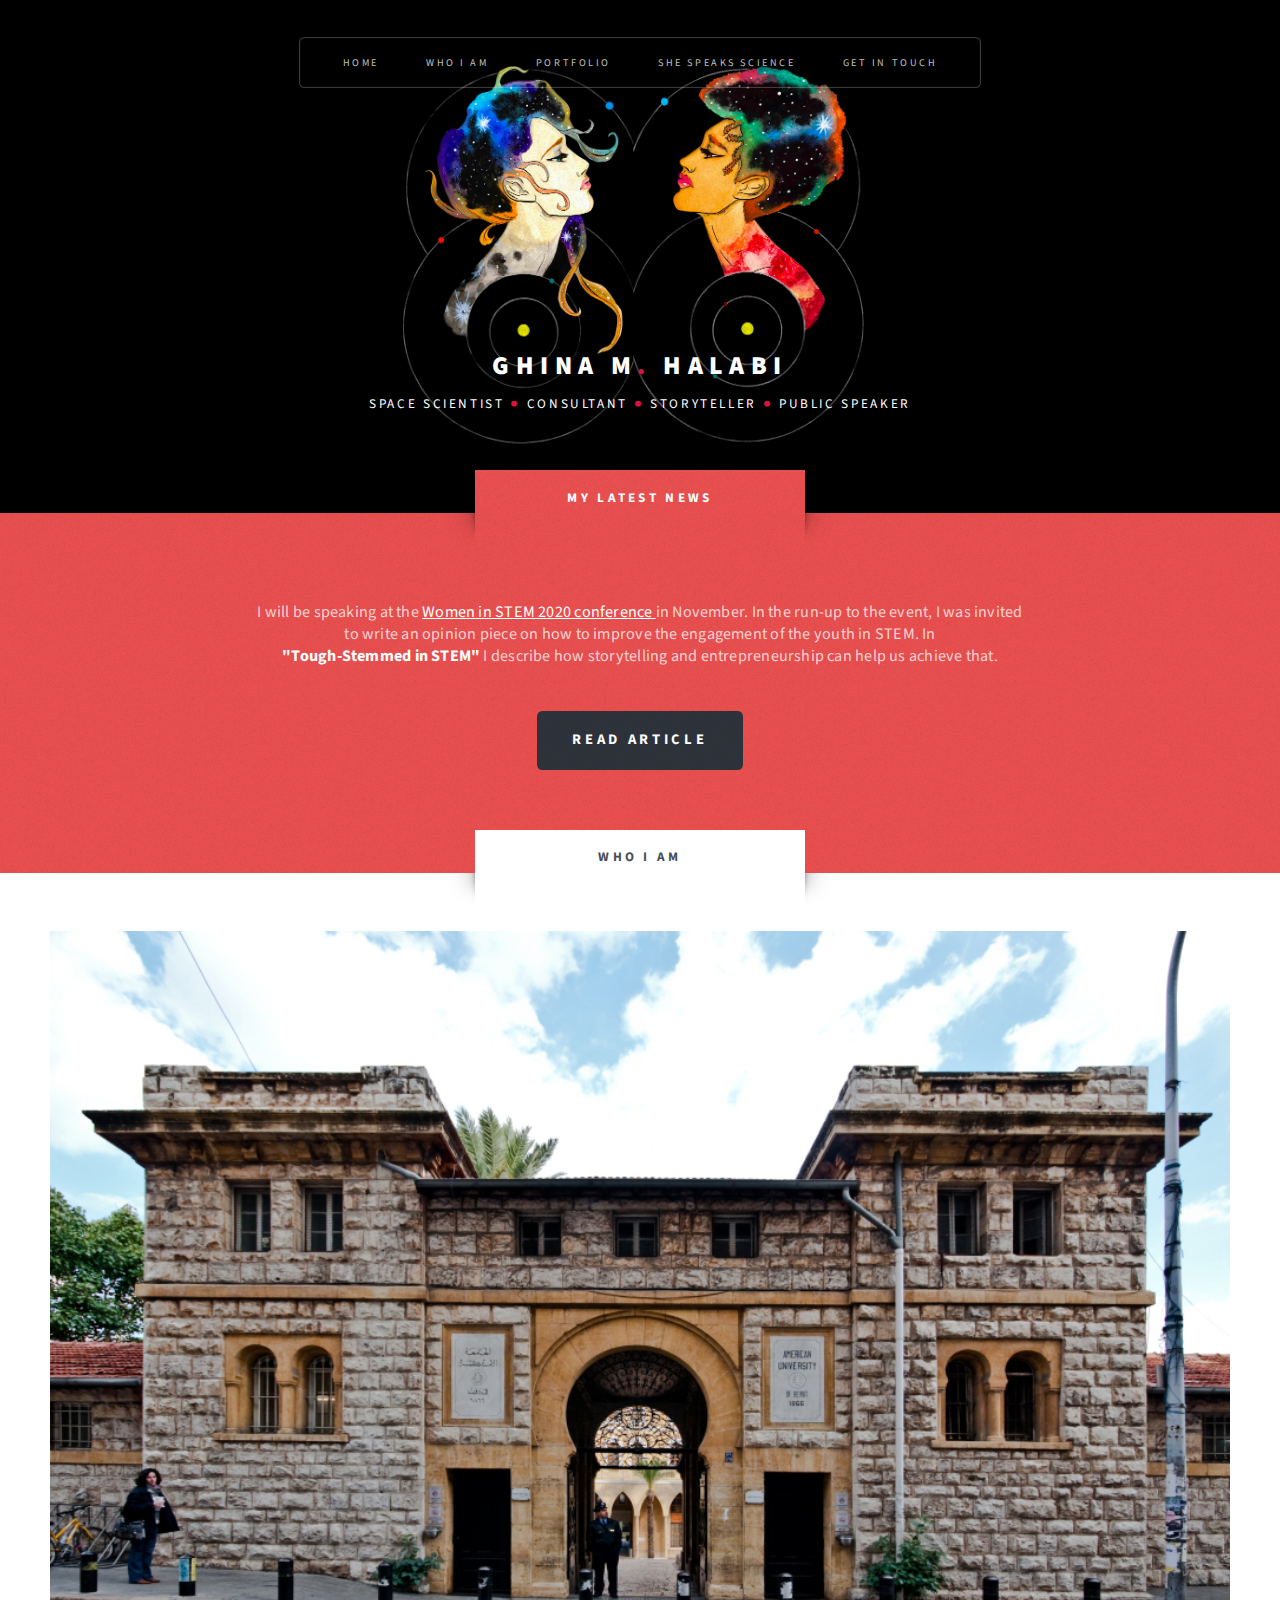
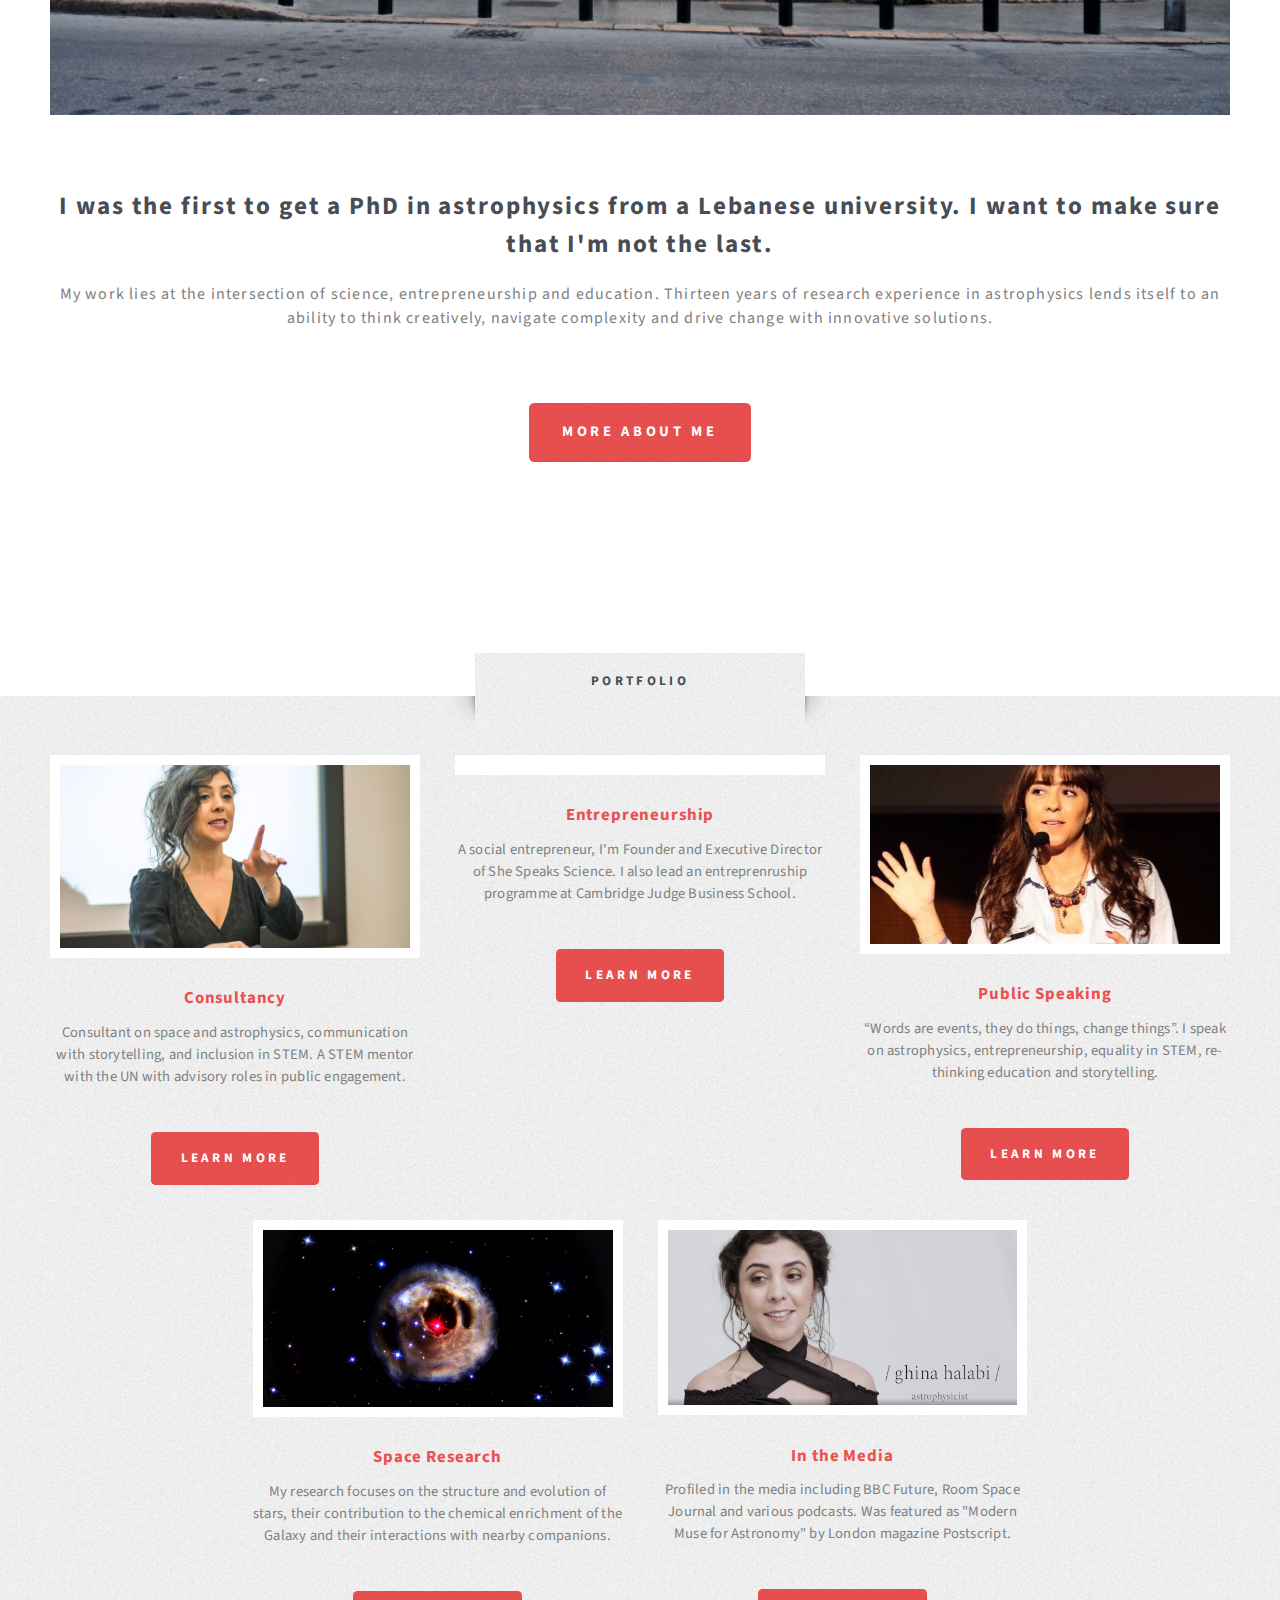
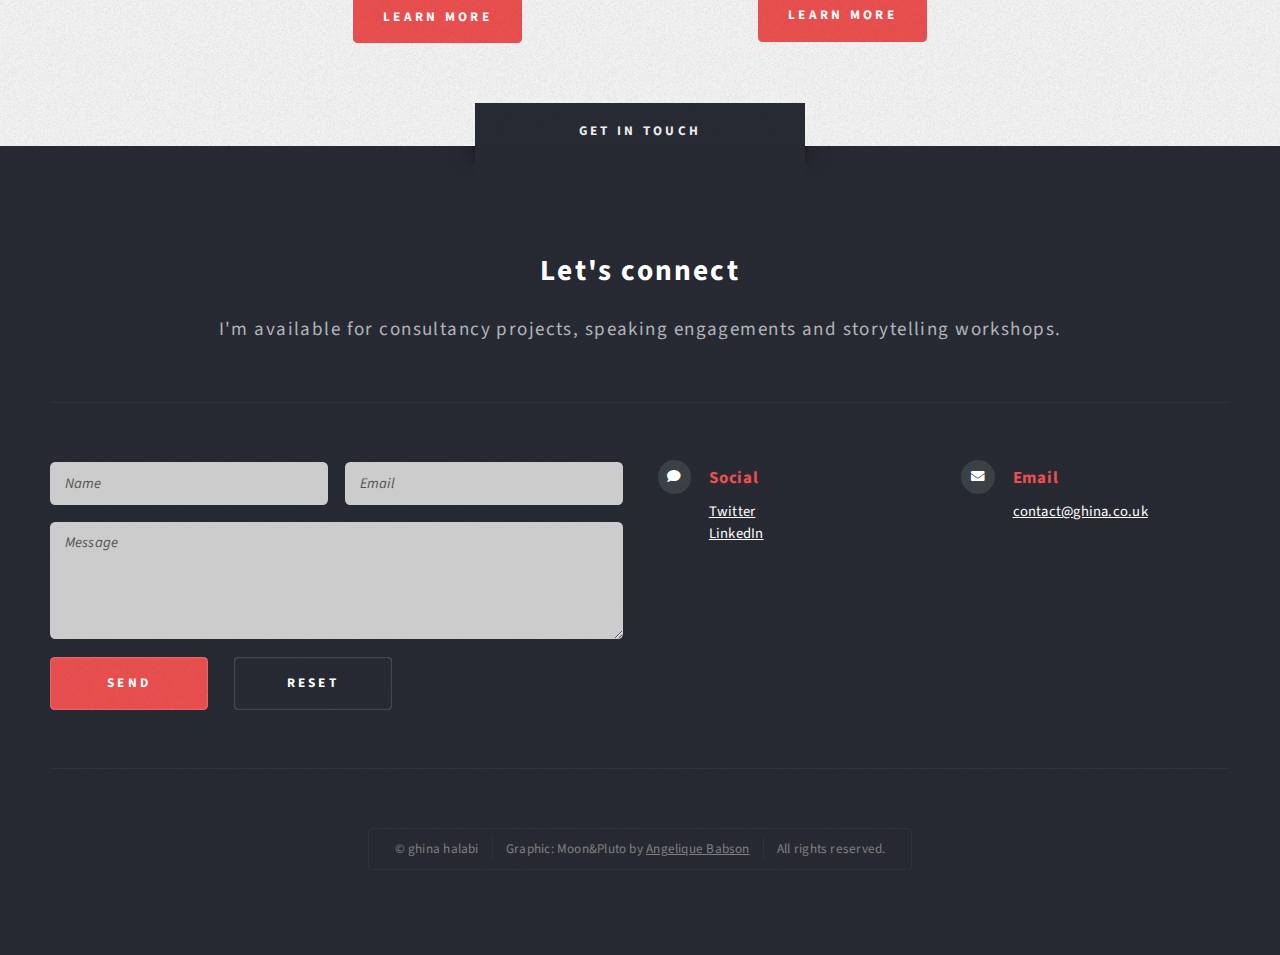
==== commit f4239eb1: "min edits" ====
--- a/index.html
+++ b/index.html
@@ -32,7 +32,7 @@
 								<li class="current"><a href="index.html">Home</a></li>
 								<li><a href="Bio.html" >Who I am</a></li>
 								<li>
-									<a href="#">Portfolio</a>
+									<a href="#highlights">Portfolio</a>
 									<ul>
 										<li><a href="consultancy.html">Consultancy</a></li>
 										<li><a href="entrepreneurship.html">Entrepreneurship</a></li>
